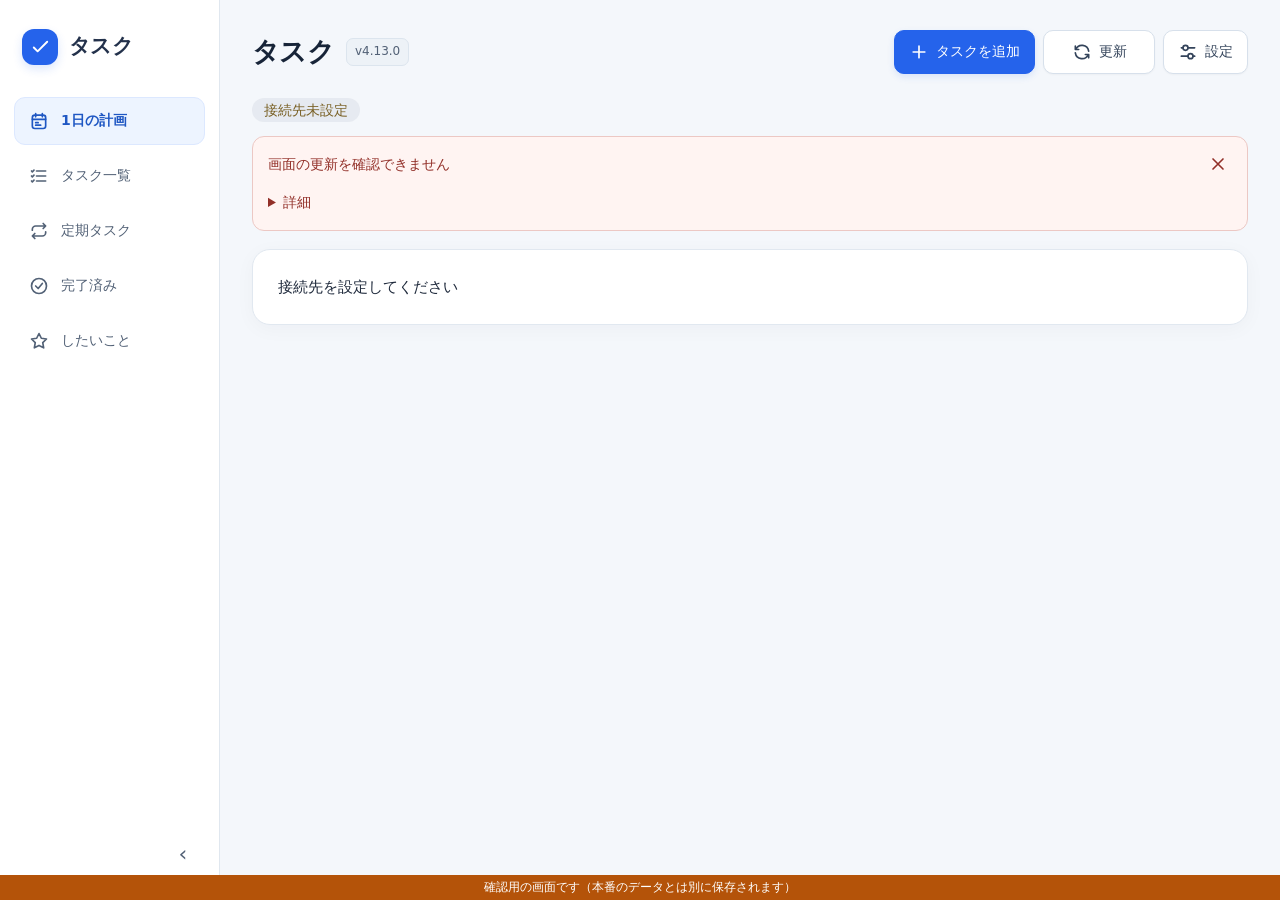
==== preview/index.html @ 8c6f2e04 "my-apps 451c63e から配信（preview）" ====
<!-- Output: html -->
<!-- File: index.html -->
<!DOCTYPE html>
<html lang="ja" data-bs-theme="light">
<head>
  <meta charset="utf-8">
  <meta name="viewport" content="width=device-width, initial-scale=1, viewport-fit=cover">
  <meta
    http-equiv="Content-Security-Policy"
    content="style-src 'self' 'unsafe-inline'; font-src 'none';">
  <meta name="theme-color" content="#1a73e8">
  <meta name="apple-mobile-web-app-capable" content="yes">
  <meta name="apple-mobile-web-app-title" content="タスク">
  <title>タスク</title>
  <link rel="icon" type="image/png" sizes="32x32" href="./icon-check-32.png">
  <link rel="manifest" href="./manifest.webmanifest">
  <link rel="apple-touch-icon" sizes="180x180" href="./icon-check-180.png">
  <link id="tabler-style" rel="stylesheet" href="./tabler.css?v=1.0.0">
  <link rel="stylesheet" href="./task-ui.css?v=4.13.0">
  <link rel="stylesheet" href="./shared_side-panel.css?v=4.13.0">
</head>
<body class="task-app">
  <svg
    class="icon-sprite"
    xmlns="http://www.w3.org/2000/svg"
    aria-hidden="true"
    focusable="false">
    <symbol id="icon-check" viewBox="0 0 24 24">
      <path d="M5 12l4 4L19 6"></path>
    </symbol>
    <symbol id="icon-plus" viewBox="0 0 24 24">
      <path d="M12 5v14M5 12h14"></path>
    </symbol>
    <symbol id="icon-close" viewBox="0 0 24 24">
      <path d="M6 6l12 12M6 18L18 6"></path>
    </symbol>
    <symbol id="icon-chevron-down" viewBox="0 0 24 24">
      <path d="M6 9l6 6 6-6"></path>
    </symbol>
    <symbol id="icon-chevron-right" viewBox="0 0 24 24">
      <path d="M9 6l6 6-6 6"></path>
    </symbol>
    <symbol id="icon-grip" viewBox="0 0 24 24">
      <path d="M6 7h12M6 12h12M6 17h12"></path>
    </symbol>
    <symbol id="icon-plan" viewBox="0 0 24 24">
      <rect x="4" y="5" width="16" height="16" rx="3"></rect>
      <path d="M8 3v4M16 3v4M4 10h16M8 14h3M8 17h6"></path>
    </symbol>
    <symbol id="icon-list" viewBox="0 0 24 24">
      <path d="M9 6h11M9 12h11M9 18h11"></path>
      <path d="M3 6l1 1 2-2M3 12l1 1 2-2M3 18l1 1 2-2"></path>
    </symbol>
    <symbol id="icon-repeat" viewBox="0 0 24 24">
      <path d="M17 3l3 3-3 3M20 6H8a4 4 0 0 0-4 4v1"></path>
      <path d="M7 21l-3-3 3-3M4 18h12a4 4 0 0 0 4-4v-1"></path>
    </symbol>
    <symbol id="icon-done" viewBox="0 0 24 24">
      <circle cx="12" cy="12" r="9"></circle>
      <path d="M8 12l3 3 5-6"></path>
    </symbol>
    <symbol id="icon-wish" viewBox="0 0 24 24">
      <path d="M12 3l2.8 5.7 6.2.9-4.5 4.4 1.1 6.2L12 17.3l-5.6 2.9 1.1-6.2L3 9.6l6.2-.9L12 3z"></path>
    </symbol>
    <symbol id="icon-settings" viewBox="0 0 24 24">
      <path d="M4 7h2M12 7h8M4 17h8M18 17h2"></path>
      <circle cx="9" cy="7" r="3"></circle>
      <circle cx="15" cy="17" r="3"></circle>
    </symbol>
    <symbol id="icon-refresh" viewBox="0 0 24 24">
      <path d="M20 11a8.1 8.1 0 0 0-15.5-2M4 5v4h4"></path>
      <path d="M4 13a8.1 8.1 0 0 0 15.5 2M20 19v-4h-4"></path>
    </symbol>
    <symbol id="icon-edit" viewBox="0 0 24 24">
      <path d="M16 5l3 3"></path>
      <path d="M4 20h4L20 8a2.83 2.83 0 0 0-4-4L4 16v4"></path>
    </symbol>
    <symbol id="icon-inbox" viewBox="0 0 24 24">
      <path d="M5 4h14l2 10v6H3v-6L5 4z"></path>
      <path d="M3 14h5l2 3h4l2-3h5"></path>
    </symbol>
  </svg>

  <div class="app">
    <nav class="app-nav" aria-label="画面の切り替え">
      <div class="nav-brand" aria-hidden="true">
        <span class="brand-mark">
          <svg class="ui-icon" viewBox="0 0 24 24" focusable="false">
            <use href="#icon-check"></use>
          </svg>
        </span>
        <span>タスク</span>
      </div>

      <div class="nav-items">
        <button type="button" data-page="plan" class="nav-link active" aria-current="page">
          <svg class="ui-icon" viewBox="0 0 24 24" aria-hidden="true" focusable="false">
            <use href="#icon-plan"></use>
          </svg>
          <span>1日の計画</span>
        </button>
        <button type="button" data-page="tasks" class="nav-link">
          <svg class="ui-icon" viewBox="0 0 24 24" aria-hidden="true" focusable="false">
            <use href="#icon-list"></use>
          </svg>
          <span>タスク一覧</span>
        </button>
        <button type="button" data-page="periodic" class="nav-link">
          <svg class="ui-icon" viewBox="0 0 24 24" aria-hidden="true" focusable="false">
            <use href="#icon-repeat"></use>
          </svg>
          <span>定期タスク</span>
        </button>
        <button type="button" data-page="history" class="nav-link">
          <svg class="ui-icon" viewBox="0 0 24 24" aria-hidden="true" focusable="false">
            <use href="#icon-done"></use>
          </svg>
          <span>完了済み</span>
        </button>
        <button type="button" data-page="wishes" class="nav-link">
          <svg class="ui-icon" viewBox="0 0 24 24" aria-hidden="true" focusable="false">
            <use href="#icon-wish"></use>
          </svg>
          <span>したいこと</span>
        </button>
      </div>
    </nav>

    <main id="main">
      <header class="app-header">
        <div class="app-heading">
          <h1>タスク</h1>
          <span class="badge version">v4.13.0</span>
        </div>

        <div class="header-actions">
          <button id="add" class="btn btn-primary primary" type="button" disabled>
            <svg class="ui-icon" viewBox="0 0 24 24" aria-hidden="true" focusable="false">
              <use href="#icon-plus"></use>
            </svg>
            <span id="add-label">タスクを追加</span>
          </button>

          <button id="reload" class="btn" type="button" disabled>
            <svg id="reload-icon" class="ui-icon" viewBox="0 0 24 24" aria-hidden="true" focusable="false">
              <use href="#icon-refresh"></use>
            </svg>
            <span id="reload-spinner" class="button-spinner" aria-hidden="true" hidden></span>
            <span id="reload-label">更新</span>
          </button>

          <button id="settings" class="btn" type="button">
            <svg class="ui-icon" viewBox="0 0 24 24" aria-hidden="true" focusable="false">
              <use href="#icon-settings"></use>
            </svg>
            <span>設定</span>
          </button>
        </div>
      </header>

      <div id="status" class="status" aria-live="polite">準備中</div>

      <div id="message" class="notice" hidden aria-live="polite">
        <div class="notice-row">
          <span id="message-text"></span>
          <button id="message-close" class="notice-close" type="button" aria-label="お知らせを閉じる">
            <svg class="ui-icon" viewBox="0 0 24 24" aria-hidden="true" focusable="false">
              <use href="#icon-close"></use>
            </svg>
          </button>
        </div>
        <details id="message-details" hidden>
          <summary>詳細</summary>
          <div id="message-detail-body" class="detail-text"></div>
        </details>
      </div>

      <details id="outbox" hidden>
        <summary id="outbox-summary">送信待ち</summary>
        <div id="outbox-items"></div>
      </details>

      <section id="content" class="panel"></section>
    </main>
  </div>

  <div id="plan-return-zone" class="plan-return-zone" hidden>
    <svg class="ui-icon" viewBox="0 0 24 24" aria-hidden="true" focusable="false">
      <use href="#icon-inbox"></use>
    </svg>
    <span>実行日なしへ戻す</span>
  </div>

  <div id="drag-announcement" class="sr-only" aria-live="polite"></div>

  <dialog id="backlog-dialog" class="backlog-dialog" aria-labelledby="backlog-dialog-title">
    <div class="sheet-heading">
      <h2 id="backlog-dialog-title">実行日なし</h2>
      <button id="backlog-close" class="filter-close" type="button" aria-label="候補一覧を閉じる">
        <svg class="ui-icon" viewBox="0 0 24 24" aria-hidden="true" focusable="false">
          <use href="#icon-close"></use>
        </svg>
      </button>
    </div>
    <p id="backlog-target-date" class="sub"></p>
    <div id="backlog-dialog-list" class="backlog-dialog-list"></div>
  </dialog>

  <dialog id="task-filter-dialog" class="filter-dialog" aria-labelledby="task-filter-title">
    <div class="filter-dialog-heading">
      <h2 id="task-filter-title">絞り込み</h2>
      <button id="task-filter-close" class="filter-close" type="button" aria-label="絞り込みを閉じる">
        <svg class="ui-icon" viewBox="0 0 24 24" aria-hidden="true" focusable="false">
          <use href="#icon-close"></use>
        </svg>
      </button>
    </div>
    <div id="task-filter-options" class="filter-options" role="menu" aria-label="表示するタスク"></div>
  </dialog>

  <dialog id="editor" aria-labelledby="editor-title">
    <div class="dialog-heading">
      <span class="dialog-icon" aria-hidden="true">
        <svg class="ui-icon" viewBox="0 0 24 24" focusable="false">
          <use href="#icon-edit"></use>
        </svg>
      </span>
      <h2 id="editor-title"></h2>
    </div>
    <form id="editor-form">
      <div id="editor-fields"></div>
      <div id="editor-note" class="form-error" hidden aria-live="polite"></div>
      <div class="dialog-actions">
        <button id="editor-cancel" class="btn" type="button">キャンセル</button>
        <button id="editor-submit" class="btn btn-primary primary" type="submit">保存</button>
      </div>
    </form>
  </dialog>

  <dialog id="settings-dialog" aria-labelledby="settings-title">
    <div class="dialog-heading">
      <span class="dialog-icon" aria-hidden="true">
        <svg class="ui-icon" viewBox="0 0 24 24" focusable="false">
          <use href="#icon-settings"></use>
        </svg>
      </span>
      <h2 id="settings-title">設定</h2>
    </div>

    <label class="field">
      <span class="form-label">接続先</span>
      <input id="url" class="form-control" type="text" autocapitalize="off" autocorrect="off" spellcheck="false">
    </label>
    <label class="field">
      <span class="form-label">合い言葉</span>
      <input id="token" class="form-control" type="password" autocomplete="off" autocapitalize="off">
    </label>

    <div class="toolbar">
      <button id="check" class="btn" type="button">動作確認</button>
      <button id="copy" class="btn" type="button">診断情報をコピー</button>
    </div>

    <details class="settings-section">
      <summary>詳しい状態</summary>
      <dl id="settings-state" class="settings-state"></dl>
    </details>

    <details class="settings-section">
      <summary>通信の点検記録</summary>
      <div id="receipt-log" class="diagnostic-text"></div>
    </details>

    <details class="settings-section">
      <summary>使い方</summary>
      <ul>
        <li>＊は必須項目です。期限・実行日は空欄でも追加できます。</li>
        <li>「実行日なし」は実行日が空欄の未完了タスクです。期限の有無は問いません。</li>
        <li>PCでは、右の候補から中央の時間枠へ移動できます。</li>
        <li>右欄は見出し横のボタンで折り畳めます。閉じたときはアイコンと件数のボタンで戻せます。開閉状態と候補の表示位置は端末ごとに記憶します。</li>
        <li>移動つまみ、または件名部分の0.6秒長押しで移動を始めます。離すと端末に保存します。</li>
        <li>中央の「時間未定」は、表示中の日に実行するタスクのうち、時間帯が未定のものです。</li>
        <li>中央から「実行日なし」へ戻すと、実行日だけが空欄になります。期限と時間帯は残ります。</li>
        <li>候補の「追加」は、表示中の日の計画へ既存のタスクを配置します。タスクは複製しません。</li>
        <li>iPhoneでは「実行日なし」から候補を開き、「追加」を押します。設定済みの時間帯は保持します。</li>
        <li>右欄を閉じているときや狭い画面では、移動中に下部へ出る「実行日なしへ戻す」に置くことでも戻せます。</li>
        <li>置けない場所で離すと変更しません。移動中は日付や右欄の開閉を変更しません。</li>
        <li>新規追加の登録確認前のタスクは、まだ移動・編集・完了にできません。</li>
        <li>「昨日以前」は、実行日が昨日以前の未完了タスクです。期限切れとは別です。「今週」は今日から日曜日までです。</li>
        <li>通常の変更競合は、操作時刻と順序に基づき自動処理します。時刻の補正は概算です。</li>
        <li>旧記録の順序を復元できない場合は保存先の現在値を基準に処理し、結果を確認してから送信待ちを解消します。</li>
        <li>完了済みへの編集は完了状態を維持します。並べ替えで完了済みを復活させません。</li>
        <li>「直前の完了を戻す」は、操作時点で確認した対象を戻します。</li>
        <li>自動追加のスイッチは保存先で確認できた状態を表示し、変更中は切り替え先を併記します。</li>
        <li>定期タスクの頻度は毎日・毎週月曜日・毎月15日・3日ごとなどです。「不定期」は自動追加の対象外です。</li>
        <li>予定分の期限は本来の追加予定日が基準です。既存タスクの期限を設定変更で書き換えません。</li>
        <li>期限の0日後は基準日当日です。土日も数え、その月にない指定日は月末にします。</li>
        <li>「したいこと」の編集は件名だけを変更します。達成状態は別に扱います。</li>
        <li>通常画面が開いていれば、小窓終了後の送信確認を引き継ぎます。小窓は追加後も閉じません。</li>
        <li>一覧の自動更新より送信待ちを優先します。保存先の処理確認後に一覧確認だけ失敗した場合は、更新要求ではなく一覧を確認します。</li>
        <li>認証・入力・端末保存・対象の消失など、本当に確認が必要な異常は表示します。</li>
        <li>点検記録には合い言葉・件名・タスクID・接続先の実際の値を残しません。</li>
        <li>iPhoneショートカットの未送信は「ファイル」アプリで管理し、この画面の送信待ちとは別です。</li>
      </ul>
    </details>

    <div class="dialog-actions">
      <button id="settings-close" class="btn" type="button">閉じる</button>
      <button id="settings-save" class="btn btn-primary primary" type="button">保存</button>
    </div>
  </dialog>

  <script src="./task-core.js?v=4.12.1"></script>
  <script src="./wish-client.js?v=4.10"></script>
  <script src="./shared_side-panel.js?v=4.13.0"></script>
  <script>
    (function () {
      'use strict';

      const VERSION = 'v4.13.0';
      const REQUIRED_CORE_BUILD = 'v4.12.1';
      const UI_KIT_VERSION = '1.0.0';
      const EDIT_PROTOCOL = 'task-edit-fields-v1';
      const PLAN_PROTOCOL = 'task-plan-move-v1';
      const POOL_PREF_KEY = (window.TaskCore ? TaskCore.SCOPE : '') + 'task-plan-backlog-ui-v1';

      const FILTER_GROUPS = [
        {
          label: '全体',
          items: [
            ['all', 'すべて'],
            ['noboth', '期限・実行日なし']
          ]
        },
        {
          label: '期限',
          items: [
            ['hasdue', '期限あり（近い順）'],
            ['overdue', '期限切れ'],
            ['nodue', '期限なし']
          ]
        },
        {
          label: '実行日',
          items: [
            ['today', '今日'],
            ['week', '今週'],
            ['date', '日付を指定'],
            ['runoverdue', '昨日以前'],
            ['nodate', '実行日なし']
          ]
        }
      ];

      function $(id) {
        return document.getElementById(id);
      }

      if (
        !window.TaskCore ||
        TaskCore.VERSION !== 'v4.8' ||
        TaskCore.BUILD !== REQUIRED_CORE_BUILD ||
        !window.WishClient ||
        WishClient.VERSION !== 'v4.10'
      ) {
        $('status').textContent =
          '対応する共通処理を読み込めません。' +
          'task-core.js（v4.12.1）とwish-client.js（v4.10）を確認してください。' +
          '端末の記録は消さないでください。';
        return;
      }

      const clone = TaskCore.clone;
      const compareTasks = TaskCore.compareTasks;
      const taskById = TaskCore.taskById;
      const dayVersion = TaskCore.dayVersion;
      const poolPreferences = readPoolPreferences();

      let state = TaskCore.emptyState();
      let client = null;
      let wishes = null;
      let page = 'plan';

      let selectedDate = japanDate();
      let taskView = 'list';
      let taskFilter = 'all';
      let filterDate = selectedDate;
      let filterFocusDate = false;
      let calendarMonth = selectedDate.slice(0, 7);
      let calendarDate = selectedDate;
      let calendarUndated = false;

      let refreshPromise = null;
      let manualReloading = false;
      let checking = false;
      let autoBusy = false;
      let nextAutoRead = 0;
      let lastDateSeen = japanDate();
      let resumePromise = null;

      let historyData = {
        items: [],
        total: 0,
        loaded: false
      };

      let historyPromise = null;
      let historyLoading = false;
      let historyError = '';
      let historyFailedMore = false;
      let historyAgain = false;
      let historyRefreshTimer = null;

      let wishLoading = false;
      let wishError = '';
      let wishReadPromise = null;
      let achievedOpen = false;

      let editorHandler = null;
      let editorPosition = null;
      let editorComposing = false;
      let editorImeUntil = 0;
      let editorSaving = false;
      let periodicAdding = false;

      let messageTimer = null;
      let messageKind = '';
      let cacheVersion = '未確認';

      let backlogCollapsed = poolPreferences.collapsed;
      let backlogScroll = poolPreferences.scrollTop;
      let poolSaveTimer = null;
      let backlogDialogScroll = 0;
      let backlogDialogDate = selectedDate;
      let backlogAdding = false;
      let highlightId = '';
      let highlightTimer = null;

      const shownAttention = new Set();

      let drag = null;
      let candidate = null;
      let holdTimer = null;
      let pointerId = null;
      let startX = 0;
      let startY = 0;
      let pointerX = 0;
      let pointerY = 0;
      let autoTimer = null;
      let autoDirection = 0;
      let suppressClickUntil = 0;
      let renderDeferred = false;
      let scrollFrame = null;

      function readPoolPreferences() {
        try {
          const value = JSON.parse(localStorage.getItem(POOL_PREF_KEY) || 'null');

          return {
            collapsed: !!(value && value.collapsed === true),
            scrollTop: value && Number.isFinite(value.scrollTop)
              ? Math.max(0, value.scrollTop)
              : 0
          };
        } catch (error) {
          return {
            collapsed: false,
            scrollTop: 0
          };
        }
      }

      function savePoolPreferences(immediate) {
        if (poolSaveTimer) {
          clearTimeout(poolSaveTimer);
          poolSaveTimer = null;
        }

        function save() {
          poolSaveTimer = null;

          try {
            localStorage.setItem(POOL_PREF_KEY, JSON.stringify({
              collapsed: backlogCollapsed,
              scrollTop: Math.max(0, Math.round(backlogScroll))
            }));
          } catch (error) {
            // 表示設定を保存できなくても、タスクの操作は止めない。
          }
        }

        if (immediate) {
          save();
        } else {
          poolSaveTimer = setTimeout(save, 200);
        }
      }

      function rememberPoolScroll() {
        const list = $('backlog-list');

        if (
          !backlogCollapsed &&
          list &&
          !list.hidden &&
          list.getClientRects().length
        ) {
          backlogScroll = list.scrollTop;
        }
      }

      function restorePoolScroll() {
        const list = $('backlog-list');

        if (
          !backlogCollapsed &&
          list &&
          !list.hidden &&
          list.getClientRects().length
        ) {
          list.scrollTop = backlogScroll;
        }
      }

      function toggleBacklog() {
        if (
          drag ||
          holdTimer ||
          anyDialogOpen() ||
          Date.now() < suppressClickUntil
        ) {
          return;
        }

        rememberPoolScroll();
        backlogCollapsed = !backlogCollapsed;
        savePoolPreferences(true);
        render();

        const control = $('backlog-toggle');

        if (control) {
          control.focus({
            preventScroll: true
          });
        }
      }

      function make(tag, text, className) {
        const element = document.createElement(tag);

        if (text !== undefined && text !== null) {
          element.textContent = text;
        }

        if (className) {
          element.className = className;
        }

        return element;
      }

      function icon(name) {
        const namespace = 'http://www.w3.org/2000/svg';
        const svg = document.createElementNS(namespace, 'svg');
        const use = document.createElementNS(namespace, 'use');

        svg.setAttribute('class', 'ui-icon');
        svg.setAttribute('viewBox', '0 0 24 24');
        svg.setAttribute('aria-hidden', 'true');
        svg.setAttribute('focusable', 'false');
        use.setAttribute('href', '#icon-' + name);
        svg.appendChild(use);

        return svg;
      }

      function button(text, handler, className) {
        const control = make(
          'button',
          text,
          'btn' + (className ? ' ' + className : '')
        );

        control.type = 'button';
        control.addEventListener('click', handler);
        return control;
      }

      function notify(text, error, detail, kind) {
        if (
          text &&
          !error &&
          messageKind === 'read' &&
          !$('message').hidden &&
          client &&
          client.lastReadError
        ) {
          return;
        }

        if (messageTimer) {
          clearTimeout(messageTimer);
          messageTimer = null;
        }

        messageKind = kind || '';
        $('message-text').textContent = text || '';
        $('message').className = 'notice' + (error ? ' error' : '');
        $('message').hidden = !text;
        $('message-detail-body').textContent = detail || '';
        $('message-details').hidden = !detail;
        $('message-details').open = false;

        if (text && !error) {
          messageTimer = setTimeout(function () {
            $('message').hidden = true;
            messageKind = '';
          }, 3500);
        }
      }

      function japanDate() {
        return new Date(Date.now() + 9 * 3600000).toISOString().slice(0, 10);
      }

      function dateShift(value, days) {
        const date = new Date(value + 'T12:00:00Z');
        date.setUTCDate(date.getUTCDate() + days);
        return date.toISOString().slice(0, 10);
      }

      function monthShift(value, months) {
        const date = new Date(value + '-01T12:00:00Z');
        date.setUTCMonth(date.getUTCMonth() + months);
        return date.toISOString().slice(0, 7);
      }

      function dateLabel(value) {
        return Number(value.slice(0, 4)) + '年' +
          Number(value.slice(5, 7)) + '月' +
          Number(value.slice(8, 10)) + '日';
      }

      function shortDate(value) {
        if (!/^\d{4}-\d{2}-\d{2}$/.test(value)) {
          return value;
        }

        const year = value.slice(0, 4);
        const date = Number(value.slice(5, 7)) + '/' +
          Number(value.slice(8, 10));

        return year === japanDate().slice(0, 4)
          ? date
          : Number(year) + '/' + date;
      }

      function timeLabel(value) {
        const time = Date.parse(value || '');

        return Number.isFinite(time)
          ? new Date(time + 9 * 3600000)
            .toISOString()
            .slice(0, 19)
            .replace('T', ' ')
          : '未取得';
      }

      function hourLabel(hour) {
        return hour == null ? '時間未定' : hour + '時';
      }

      function dueRuleLabel(value) {
        const rule = value || {
          type: 'none'
        };

        switch (rule.type) {
          case 'offset':
            return rule.days === 0
              ? '基準日当日'
              : '基準日から' + rule.days + '日後';
          case 'weekly':
            return '毎週' + '日月火水木金土'.charAt(rule.weekday) + '曜日';
          case 'monthly':
            return '毎月' + rule.day + '日';
          case 'monthEnd':
            return '毎月末';
          default:
            return '期限なし';
        }
      }

      function features() {
        return state.snapshot && state.snapshot.features || {};
      }

      function periodicSupported() {
        return features().periodicDue === true;
      }

      function editingSupported() {
        return client.latestSupported() &&
          features().taskEditFields === true &&
          features().taskEditProtocol === EDIT_PROTOCOL;
      }

      function planningSupported() {
        return client.latestSupported() &&
          features().planMove === true &&
          features().planMoveProtocol === PLAN_PROTOCOL;
      }

      function onlineRequired() {
        if (!navigator.onLine) {
          notify('通信が必要です', true);
          return false;
        }

        return true;
      }

      function anyDialogOpen() {
        return $('editor').open ||
          $('settings-dialog').open ||
          $('task-filter-dialog').open ||
          $('backlog-dialog').open;
      }

      function failed(text, error) {
        notify(text, true, String(error.message || error));
      }

      function wishJobs() {
        return wishes ? wishes.state.jobs : [];
      }

      function allPendingCount() {
        return state.jobs.length + wishJobs().length;
      }

      function retryingRead(action) {
        return client.readStatus.phase === 'retrying' &&
          (!action || client.readStatus.action === action);
      }

      function updateReadLabels() {
        const historyLabel = $('history-loading-label');

        if (historyLabel) {
          historyLabel.textContent = retryingRead('history')
            ? '一覧を取り直しています…'
            : '更新中…';
        }

        const periodicButton = $('periodic-today');

        if (periodicButton && periodicAdding) {
          periodicButton.textContent = retryingRead('preview')
            ? '再確認中'
            : '追加内容を確認中';
        }

        if (checking) {
          $('check').textContent = retryingRead('check')
            ? '再確認中'
            : '動作確認中';
        }
      }

      client = TaskCore.create({
        onChange: function (meta) {
          state = client.state;

          if (
            meta.kind === 'status' ||
            meta.kind === 'read-state' ||
            meta.kind === 'diagnostic'
          ) {
            renderStatus();
            updateReadLabels();

            if (
              meta.kind === 'read-state' &&
              client.readStatus.phase === 'success' &&
              messageKind === 'read'
            ) {
              notify('');
            }
          } else {
            render();
          }

          if (
            meta.kind === 'committed' &&
            ['done', 'undo', 'edit'].indexOf(meta.action) >= 0
          ) {
            scheduleHistoryRefresh();
          }
        },
        onIssue: function (text, detail) {
          notify(text, true, detail);
        },
        onSaved: function (job, result) {
          if (client.lastReadError) {
            return;
          }

          const outcome = result.result && result.result.latestOutcome;

          if (outcome === 'superseded') {
            notify('より新しい操作を反映しました');
          } else if (outcome === 'baseline') {
            notify('旧記録を保存先の内容に合わせました');
          } else if (outcome === 'completed') {
            notify('完了済みのため配置は変更しませんでした');
          } else if (outcome === 'expired') {
            notify('日付が変わった追加要求は実行していません');
          } else if (outcome === 'merged') {
            notify('他の新しい変更と合わせて反映しました');
          } else if (
            result.result &&
            result.result.editLocation === 'completed'
          ) {
            notify('完了済みの内容を更新しました');
          } else if (job.payload.action === 'planMove') {
            notify(
              job.payload.date
                ? shortDate(job.payload.date) + 'の計画に反映しました'
                : '実行日なしへ戻しました'
            );
          } else {
            notify('保存しました');
          }
        }
      });

      wishes = WishClient.create({
        transport: client,
        onChange: function () {
          if (page === 'wishes') {
            render();
          } else {
            renderOutbox();
            renderStatus();
          }
        },
        onIssue: function (text, detail) {
          notify(text, true, detail);
        }
      });

      function renderStatus() {
        const parts = [];

        if (!client.ready) {
          parts.push('準備中');
        } else if (client.legacyCount) {
          parts.push('旧画面の未送信があります');
        } else {
          if (!navigator.onLine) {
            parts.push('通信なし');
          }

          if (!client.configured()) {
            parts.push('接続先未設定');
          }

          if (retryingRead('load')) {
            parts.push('一覧を取り直しています');
          }

          if (
            page !== 'wishes' &&
            state.snapshot &&
            (
              client.lastReadError ||
              !navigator.onLine ||
              !client.received
            )
          ) {
            parts.push('前回の一覧を表示');
          }

          if (state.jobs.some(function (job) {
            return job.state === 'sending' && job.shortRetry;
          })) {
            parts.push('保存結果を再確認中・端末に保存済み');
          }
        }

        $('status').textContent = parts.join('／');
        $('status').hidden = !parts.length;

        $('add-label').textContent = page === 'wishes'
          ? 'したいことを追加'
          : 'タスクを追加';

        $('add').disabled =
          !client.ready ||
          !!client.legacyCount ||
          (page === 'wishes' && (!wishes || !wishes.ready)) ||
          !!drag;

        const loading = page === 'history'
          ? historyLoading
          : page === 'wishes'
            ? wishLoading
            : !!refreshPromise;

        const busy = manualReloading || loading;

        $('reload').disabled =
          !client.ready ||
          !!client.legacyCount ||
          busy ||
          !!drag;

        $('reload').setAttribute('aria-busy', String(!!busy));

        document.querySelectorAll('[data-act="done"]').forEach(function (control) {
          control.disabled = control.dataset.locked === '1' || !!busy;
        });
        $('reload-label').textContent = busy ? '更新中' : '更新';
        $('reload-icon').hidden = !!busy;
        $('reload-spinner').hidden = !busy;
        $('settings').disabled = !!drag;

        if ($('settings-dialog').open) {
          renderSettingsState();
        }
      }

      function jobStateLabel(job) {
        if (job.state === 'conflict') {
          return '自動反映の準備待ち';
        }

        if (
          job.state === 'blocked' ||
          ['settings', 'authentication'].indexOf(job.errorStatus) >= 0
        ) {
          return '確認が必要';
        }

        if (job.state === 'sending') {
          return job.shortRetry
            ? '再確認中'
            : job.serverReceipt
              ? '処理後の一覧を確認中'
              : '保存結果を確認中';
        }

        return job.state === 'unknown' ? '再確認待ち' : '送信待ち';
      }

      async function retrySending(source) {
        if (!onlineRequired()) {
          return;
        }

        try {
          await client.read({
            action: 'load'
          }, {
            forceFull: true
          });

          if (source === 'wishes') {
            await wishes.reloadLocal();
            await wishes.pump(true);
          } else {
            await client.pump(true);
          }
        } catch (error) {
          failed('送信を再開できませんでした', error);
        }
      }

      function renderOutbox() {
        const container = $('outbox-items');

        const openDetails = new Set(
          Array.from(container.querySelectorAll('details[data-job]'))
            .filter(function (element) {
              return element.open;
            })
            .map(function (element) {
              return element.dataset.job;
            })
        );

        container.replaceChildren();

        const entries = state.jobs.map(function (job) {
          return {
            source: 'tasks',
            job: job
          };
        }).concat(wishJobs().map(function (job) {
          return {
            source: 'wishes',
            job: job
          };
        }));

        const attention = entries.filter(function (entry) {
          return entry.job.state === 'blocked' ||
            entry.job.state === 'unknown' ||
            ['settings', 'authentication'].indexOf(entry.job.errorStatus) >= 0;
        });

        const active = new Set(entries.map(function (entry) {
          return entry.source + ':' + entry.job.id;
        }));

        Array.from(shownAttention).forEach(function (key) {
          if (!active.has(key.split('|')[0])) {
            shownAttention.delete(key);
          }
        });

        let newAttention = false;

        attention.forEach(function (entry) {
          const key = entry.source + ':' + entry.job.id +
            '|' + entry.job.state +
            '|' + (entry.job.errorStatus || '');

          if (!shownAttention.has(key)) {
            shownAttention.add(key);
            newAttention = true;
          }
        });

        $('outbox').hidden = !entries.length;
        $('outbox').classList.toggle('has-attention', attention.length > 0);
        $('outbox-summary').textContent =
          '送信待ち ' + entries.length + '件' +
          (attention.length ? '・確認が必要 ' + attention.length + '件' : '');

        entries.forEach(function (entry) {
          const job = entry.job;
          const row = make('div', null, 'job');
          const heading = make('div', null, 'job-heading');
          const needsCheck = attention.indexOf(entry) >= 0;

          heading.append(
            make('div', job.label || '未送信の操作', 'job-title'),
            make(
              'span',
              jobStateLabel(job),
              'badge job-state' + (needsCheck ? ' needs-check' : '')
            )
          );

          row.appendChild(heading);

          if (
            ['settings', 'authentication'].indexOf(job.errorStatus) >= 0
          ) {
            row.appendChild(button('設定を確認', openSettings));
          } else if (
            job.state !== 'blocked' &&
            job.state !== 'sending'
          ) {
            const send = button('今すぐ送信', function () {
              retrySending(entry.source);
            });

            send.disabled = !navigator.onLine;
            row.appendChild(send);
          }

          if (job.note && job.state !== 'conflict') {
            const details = make('details');
            const key = entry.source + ':' + job.id;
            details.dataset.job = key;
            details.open = openDetails.has(key);

            details.append(
              make('summary', '詳細'),
              make('div', job.note, 'detail-text')
            );

            row.appendChild(details);
          }

          container.appendChild(row);
        });

        if (newAttention) {
          $('outbox').open = true;
        }
      }

      function capturePosition() {
        const timeline = $('timeline');

        if (
          page !== 'plan' ||
          !timeline ||
          timeline.dataset.date !== selectedDate
        ) {
          return null;
        }

        const anchor = Array.from(timeline.querySelectorAll('.slot'))
          .find(function (slot) {
            return slot.getBoundingClientRect().bottom > 12;
          });

        return {
          date: selectedDate,
          x: window.scrollX,
          y: window.scrollY,
          hour: anchor ? anchor.dataset.hour : null,
          top: anchor ? anchor.getBoundingClientRect().top : null
        };
      }

      function restorePosition(position) {
        if (
          !position ||
          page !== 'plan' ||
          selectedDate !== position.date
        ) {
          return;
        }

        if (position.hour !== null && Number.isFinite(position.top)) {
          const anchor = Array.from(
            document.querySelectorAll('#timeline .slot')
          ).find(function (slot) {
            return slot.dataset.hour === position.hour;
          });

          if (anchor) {
            window.scrollTo(
              position.x,
              window.scrollY +
                anchor.getBoundingClientRect().top -
                position.top
            );
            return;
          }
        }

        window.scrollTo(position.x, position.y);
      }

      function render() {
        const position = capturePosition();
        const oldAchieved = $('wish-achieved');

        if (oldAchieved) {
          achievedOpen = oldAchieved.open;
        }

        rememberPoolScroll();
        renderStatus();
        renderOutbox();

        if (
          drag ||
          holdTimer ||
          $('task-filter-dialog').open ||
          $('backlog-dialog').open
        ) {
          renderDeferred = true;
          return;
        }

        renderDeferred = false;
        $('main').classList.toggle('plan-wide', page === 'plan');

        document.querySelectorAll('nav [data-page]').forEach(function (element) {
          const active = element.dataset.page === page;
          element.classList.toggle('active', active);

          if (active) {
            element.setAttribute('aria-current', 'page');
          } else {
            element.removeAttribute('aria-current');
          }
        });

        const content = $('content');
        content.replaceChildren();

        if (page === 'history') {
          renderHistory(content);
          return;
        }

        if (page === 'wishes') {
          renderWishes(content);
          return;
        }

        const pendingAdds = state.jobs.some(function (job) {
          return job.payload.action === 'add';
        });

        if (
          !state.snapshot &&
          (!pendingAdds || page === 'periodic')
        ) {
          content.appendChild(make(
            'p',
            client.configured()
              ? refreshPromise ? '更新中…' : '一覧未取得'
              : '接続先を設定してください'
          ));
          return;
        }

        if (!state.snapshot) {
          content.appendChild(make('p', 'この端末の送信待ち', 'sub'));
        }

        if (page === 'plan') {
          renderPlan(content);
        } else if (page === 'tasks') {
          renderTasks(content);
        } else {
          renderPeriodic(content);
        }

        restorePosition(position);
        updatePoolHeight();
        restorePoolScroll();
      }

      function completeButton(task) {
        const control = button('', function () {
          if (
            task.localOnly ||
            task.blocked ||
            drag ||
            Date.now() < suppressClickUntil ||
            !confirm('「' + task.title + '」を完了にしますか。')
          ) {
            return;
          }

          const original = taskById(state.snapshot, task.taskId);

          if (!original) {
            notify('一覧が更新されています。更新してから操作してください');
            return;
          }

          client.enqueue({
            action: 'done',
            taskId: task.taskId,
            expectedTask: original.version
          }, '完了：' + task.title).catch(function (error) {
            failed('保存できませんでした', error);
          });
        }, 'hit');

        control.dataset.act = 'done';

        // 押せない理由（更新中以外）を覚えておき、更新が終わったら元に戻す
        control.dataset.locked = (
          !client.ready ||
          !!client.legacyCount ||
          !!task.localOnly ||
          !!task.blocked
        ) ? '1' : '0';

        control.disabled = control.dataset.locked === '1' || !!refreshPromise;

        control.setAttribute('aria-label', task.title + 'を完了');
        control.appendChild(make('span', null, 'circle'));
        return control;
      }

      function editButton(task, className) {
        const control = button('編集', function () {
          if (
            task.localOnly ||
            task.blocked ||
            drag ||
            Date.now() < suppressClickUntil
          ) {
            return;
          }

          if ($('backlog-dialog').open) {
            $('backlog-dialog').close();

            setTimeout(function () {
              openTaskEditor(task.taskId);
            }, 0);
          } else {
            openTaskEditor(task.taskId);
          }
        }, className || '');

        control.dataset.act = 'edit';
        control.disabled =
          !client.ready ||
          !!client.legacyCount ||
          !navigator.onLine ||
          !!task.localOnly ||
          !!task.blocked;

        control.setAttribute('aria-label', task.title + 'を編集');
        return control;
      }

      function makeGrip(task) {
        const grip = make('button', null, 'grip');
        grip.type = 'button';
        grip.dataset.act = 'grip';
        grip.disabled = !!task.localOnly ||
          !!task.blocked ||
          !planningSupported();

        grip.setAttribute('aria-label', task.title + 'を移動');
        grip.appendChild(icon('grip'));
        return grip;
      }

      /* ---------- 日付表示 ---------- */

      function dateMark(kind, value, hour) {
        const valid = /^\d{4}-\d{2}-\d{2}$/.test(value);
        const overdue = valid && value < japanDate();
        const due = kind === 'due';

        const item = make(
          'div',
          null,
          'task-date-item date-' + kind +
            (overdue ? ' is-overdue' : '')
        );

        const term = make('dt', due ? '期限' : '実行', 'date-label');
        const detail = make('dd', null, 'date-value');
        const date = make('time', shortDate(value));

        if (valid) {
          date.dateTime = value;
          date.setAttribute('aria-label', dateLabel(value));
          date.title = dateLabel(value);
        }

        detail.appendChild(date);

        if (!due && hour != null) {
          detail.appendChild(make('span', hourLabel(hour), 'date-hour'));
        }

        if (overdue) {
          detail.appendChild(make(
            'span',
            due ? '期限切れ' : '実行日超過',
            'date-state'
          ));
        }

        item.append(term, detail);
        return item;
      }

      function appendTaskDates(target, task, planOnly) {
        const dates = make('dl', null, 'task-dates');

        if (task.due) {
          dates.appendChild(dateMark('due', task.due, null));
        }

        if (!planOnly && task.date) {
          dates.appendChild(dateMark('run', task.date, task.hour));
        }

        if (dates.children.length) {
          target.appendChild(dates);
        }

        if (!planOnly && !task.date && task.hour != null) {
          target.appendChild(make(
            'div',
            '時間帯：' + hourLabel(task.hour),
            'task-time-only'
          ));
        }
      }

      /* ---------- 計画と候補 ---------- */

      function undatedTasks() {
        return client.effectiveTasks().filter(function (task) {
          return !task.date;
        }).sort(function (a, b) {
          if (a.due && !b.due) {
            return -1;
          }

          if (!a.due && b.due) {
            return 1;
          }

          return (a.due || '').localeCompare(b.due || '') ||
            a.row - b.row;
        });
      }

      function makePlanRow(task, placeholder) {
        const row = make(
          'li',
          null,
          'task' +
            (task.localOnly ? ' pending-add' : '') +
            (task.taskId === highlightId ? ' fresh-placement' : '') +
            (placeholder ? ' drop-placeholder' : '')
        );

        row.dataset.id = task.taskId;
        row.dataset.local = task.localOnly ? 'true' : 'false';
        row.dataset.zone = 'plan';

        const text = make('div', null, 'ttl');
        text.appendChild(make('div', task.title));
        appendTaskDates(text, task, true);

        if (task.localOnly || task.pendingPlanning) {
          text.appendChild(make(
            'div',
            task.pendingText || '送信待ち',
            'pending-label'
          ));
        }

        row.append(
          completeButton(task),
          text,
          editButton(task, 'plan-edit'),
          makeGrip(task)
        );

        if (placeholder) {
          row.dataset.placeholder = 'true';
          row.setAttribute('aria-hidden', 'true');

          row.querySelectorAll('button').forEach(function (control) {
            control.disabled = true;
          });
        }

        return row;
      }

      function renderBacklog(container, dialogMode) {
        container.replaceChildren();
        const tasks = undatedTasks();

        if (!tasks.length) {
          container.appendChild(make(
            'p',
            '実行日なしのタスクはありません',
            'empty-backlog'
          ));
          return;
        }

        const cards = make('div', null, 'cards');

        tasks.forEach(function (task) {
          const card = make(
            'div',
            null,
            'card backlog-task' + (task.localOnly ? ' pending-add' : '')
          );

          card.dataset.id = task.taskId;
          card.dataset.local = task.localOnly ? 'true' : 'false';
          card.dataset.zone = 'pool';

          const head = make('div', null, 'backlog-card-head');
          const main = make('div', null, 'card-main backlog-main');

          main.appendChild(make('div', task.title, 'card-title'));
          appendTaskDates(main, task, false);

          if (task.localOnly || task.pendingPlanning) {
            main.appendChild(make(
              'div',
              task.pendingText || '送信待ち',
              'pending-label'
            ));
          }

          head.appendChild(main);

          if (!dialogMode) {
            head.appendChild(makeGrip(task));
          }

          const actions = make('div', null, 'backlog-actions');
          const destinationDate = dialogMode
            ? backlogDialogDate
            : selectedDate;

          const assign = button('追加', function () {
            addFromBacklog(task.taskId, destinationDate);
          }, 'backlog-assign');

          assign.dataset.act = 'assign';
          assign.setAttribute(
            'aria-label',
            task.title + 'を' + dateLabel(destinationDate) + 'の計画に追加'
          );

          assign.disabled =
            !planningSupported() ||
            task.localOnly ||
            task.blocked ||
            backlogAdding;

          actions.append(
            completeButton(task),
            editButton(task),
            assign
          );

          card.append(head, actions);
          cards.appendChild(card);
        });

        container.appendChild(cards);
      }

      function renderPlan(content) {
        const board = make(
          'div',
          null,
          'plan-board' + (backlogCollapsed ? ' is-backlog-collapsed' : '')
        );

        const main = make('section', null, 'plan-main');
        main.id = 'plan-main';

        const heading = make('div', null, 'plan-heading');
        heading.appendChild(make('h2', '1日の計画'));

        const poolCount = undatedTasks().length;
        const poolButton = button('', openBacklog, 'pool-open');

        poolButton.append(
          icon('inbox'),
          make('span', '実行日なし ' + poolCount + '件')
        );

        heading.appendChild(poolButton);
        main.appendChild(heading);

        const tools = make('div', null, 'toolbar plan-tools');
        const date = make('input', null, 'form-control plan-date');
        date.type = 'date';
        date.value = selectedDate;
        date.setAttribute('aria-label', '計画の日付');

        date.addEventListener('change', function () {
          if (!drag && date.value) {
            selectedDate = date.value;
            render();
          }
        });

        tools.append(
          button('前日', function () {
            if (!drag) {
              selectedDate = dateShift(selectedDate, -1);
              render();
            }
          }),
          date,
          button('今日', function () {
            if (!drag) {
              selectedDate = japanDate();
              render();
            }
          }),
          button('翌日', function () {
            if (!drag) {
              selectedDate = dateShift(selectedDate, 1);
              render();
            }
          })
        );

        main.appendChild(tools);

        if (state.snapshot && !planningSupported()) {
          main.appendChild(make(
            'p',
            '移動を使うには、保存先のv4.12.1への更新が必要です。',
            'form-error'
          ));
        }

        const tasks = client.effectiveTasks().filter(function (task) {
          return task.date === selectedDate;
        }).sort(compareTasks);

        main.appendChild(make('div', tasks.length + '件', 'sub'));

        const timeline = make('div', null, 'timeline');
        timeline.id = 'timeline';
        timeline.dataset.date = selectedDate;

        [null].concat(Array.from({
          length: 15
        }, function (_, index) {
          return index + 8;
        })).forEach(function (hour) {
          const section = make('section', null, 'slot');
          section.dataset.hour = hour === null ? '' : String(hour);
          section.appendChild(make('div', hourLabel(hour), 'slot-label'));

          const list = make('ul', null, 'slot-list');

          tasks.filter(function (task) {
            return task.hour === hour;
          }).forEach(function (task) {
            list.appendChild(makePlanRow(task, false));
          });

          section.appendChild(list);
          timeline.appendChild(section);
        });

        timeline.appendChild(make('div', '23:00', 'timeline-end'));

        const line = make('div', null, 'now-line');
        line.id = 'now-line';
        line.hidden = true;
        line.appendChild(make('span'));
        timeline.appendChild(line);
        main.appendChild(timeline);

        const pool = make(
          'aside',
          null,
          'plan-backlog' + (backlogCollapsed ? ' is-collapsed' : '')
        );

        pool.id = 'plan-backlog';

        const toggle = button(
          '',
          toggleBacklog,
          backlogCollapsed ? 'backlog-reopen' : 'backlog-toggle'
        );

        toggle.id = 'backlog-toggle';
        toggle.setAttribute('aria-controls', 'backlog-list');
        toggle.setAttribute('aria-expanded', String(!backlogCollapsed));

        const list = make('div', null, 'backlog-list');
        list.id = 'backlog-list';
        list.hidden = backlogCollapsed;

        if (backlogCollapsed) {
          toggle.setAttribute(
            'aria-label',
            '実行日なし ' + poolCount + '件を展開'
          );

          toggle.append(
            icon('inbox'),
            make('span', String(poolCount), 'backlog-count')
          );

          pool.append(toggle, list);
        } else {
          toggle.setAttribute('aria-label', '実行日なしを折りたたむ');
          toggle.appendChild(icon('chevron-right'));

          const poolHeading = make('div', null, 'backlog-heading');

          poolHeading.append(
            make('h3', '実行日なし'),
            make('span', String(poolCount), 'backlog-count'),
            toggle
          );

          renderBacklog(list, false);

          list.addEventListener('scroll', function () {
            if (
              document.contains(list) &&
              !backlogCollapsed &&
              !list.hidden &&
              list.getClientRects().length
            ) {
              backlogScroll = list.scrollTop;
              savePoolPreferences(false);
            }
          }, {
            passive: true
          });

          pool.append(poolHeading, list);
        }

        board.append(main, pool);
        content.appendChild(board);
        updatePoolHeight();
        restorePoolScroll();
        updateNow();
      }

      function updatePoolHeight() {
        const pool = $('plan-backlog');

        if (!pool || !pool.getClientRects().length) {
          return;
        }

        if (backlogCollapsed) {
          pool.style.removeProperty('max-height');
          return;
        }

        const top = pool.getBoundingClientRect().top;
        const height = Math.max(
          180,
          window.innerHeight - Math.max(12, top) - 12
        );

        const value = height + 'px';

        if (pool.style.maxHeight !== value) {
          pool.style.maxHeight = value;
        }
      }

      function openBacklog() {
        if (drag || anyDialogOpen()) {
          return;
        }

        backlogDialogDate = selectedDate;
        $('backlog-target-date').textContent = dateLabel(backlogDialogDate);

        renderBacklog($('backlog-dialog-list'), true);
        document.body.classList.add('sheet-open');
        $('backlog-dialog').showModal();
        $('backlog-dialog-list').scrollTop = backlogDialogScroll;
      }

      $('backlog-close').addEventListener('click', function () {
        $('backlog-dialog').close();
      });

      $('backlog-dialog').addEventListener('close', function () {
        backlogDialogScroll = $('backlog-dialog-list').scrollTop;
        document.body.classList.remove('sheet-open');
        render();
      });

      function planMovePayload(task, snapshot, date, hour, items) {
        const original = taskById(snapshot, task.taskId);

        if (!original) {
          throw new Error(
            '対象のタスクを確認できません。更新してから操作してください。'
          );
        }

        return {
          action: 'planMove',
          planProtocol: PLAN_PROTOCOL,
          taskId: task.taskId,
          expectedTask: original.version,
          expectedPlacement: {
            date: task.date || '',
            hour: task.hour
          },
          fromDate: task.date || '',
          date: date,
          hour: hour,
          expectedFromDay: task.date ? dayVersion(snapshot, task.date) : '',
          expectedDay: date ? dayVersion(snapshot, date) : '',
          items: items
        };
      }

      function highlightTask(id, scroll) {
        highlightId = id;

        if (highlightTimer) {
          clearTimeout(highlightTimer);
        }

        render();

        requestAnimationFrame(function () {
          const row = Array.from(
            document.querySelectorAll('#timeline .task[data-id]')
          ).find(function (element) {
            return element.dataset.id === id;
          });

          if (row && scroll) {
            row.scrollIntoView({
              block: 'nearest'
            });
          }

          updatePoolHeight();
        });

        highlightTimer = setTimeout(function () {
          highlightId = '';

          document.querySelectorAll('.fresh-placement')
            .forEach(function (row) {
              row.classList.remove('fresh-placement');
            });
        }, 1600);
      }

      async function addFromBacklog(id, date) {
        if (backlogAdding || !planningSupported()) {
          return;
        }

        const tasks = client.effectiveTasks();
        const task = tasks.find(function (entry) {
          return entry.taskId === id;
        });

        if (!task || task.localOnly || task.blocked || task.date) {
          notify('一覧が更新されています。表示を更新してください');
          return;
        }

        const target = tasks.filter(function (entry) {
          return entry.date === date && !entry.localOnly;
        }).sort(compareTasks).map(function (entry) {
          return {
            id: entry.taskId,
            hour: entry.hour
          };
        });

        target.push({
          id: task.taskId,
          hour: task.hour
        });

        target.sort(function (a, b) {
          return (a.hour === null ? 7 : a.hour) -
            (b.hour === null ? 7 : b.hour);
        });

        const snapshot = clone(state.snapshot);
        const payload = planMovePayload(
          task,
          snapshot,
          date,
          task.hour,
          target
        );

        const captured = client.context(payload, snapshot);
        backlogAdding = true;

        $('backlog-dialog-list').querySelectorAll('button')
          .forEach(function (control) {
            control.disabled = true;
          });

        try {
          await client.enqueue(
            payload,
            '計画へ配置：' + task.title + ' ／ ' + date,
            captured
          );

          if ($('backlog-dialog').open) {
            $('backlog-dialog').close();
          }

          selectedDate = date;
          highlightTask(id, true);
        } catch (error) {
          failed('移動を端末に保存できませんでした', error);
        } finally {
          backlogAdding = false;

          if ($('backlog-dialog').open) {
            renderBacklog($('backlog-dialog-list'), true);
          } else {
            render();
          }
        }
      }

      function readPlanItems() {
        return Array.from(
          document.querySelectorAll(
            '#timeline .task[data-local="false"]:not(.drag-origin)'
          )
        ).map(function (row) {
          const slot = row.closest('.slot');
          const value = slot.dataset.hour;

          return {
            id: row.dataset.id,
            hour: value === '' ? null : Number(value)
          };
        });
      }

      function clearHold() {
        if (holdTimer) {
          clearTimeout(holdTimer);
        }

        holdTimer = null;
        candidate = null;

        if (renderDeferred && !drag) {
          requestAnimationFrame(function () {
            if (
              renderDeferred &&
              !drag &&
              !holdTimer &&
              !anyDialogOpen()
            ) {
              render();
            }
          });
        }
      }

      function setPlanControlsDisabled(disabled) {
        document.querySelectorAll(
          '.plan-tools button, .plan-tools input, .pool-open, #backlog-toggle'
        ).forEach(function (control) {
          control.disabled = disabled;
        });
      }

      function startDrag(row, id) {
        if (
          !planningSupported() ||
          !state.snapshot ||
          drag ||
          !document.contains(row) ||
          anyDialogOpen()
        ) {
          clearHold();
          return;
        }

        const source = row.dataset.zone;
        const task = client.effectiveTasks().find(function (entry) {
          return entry.taskId === row.dataset.id;
        });

        if (
          !task ||
          task.localOnly ||
          task.blocked ||
          (source === 'pool' && task.date) ||
          (source === 'plan' && task.date !== selectedDate)
        ) {
          clearHold();
          render();
          return;
        }

        const snapshot = clone(state.snapshot);
        const beforeItems = readPlanItems();

        const contextPayload = {
          action: 'planMove',
          taskId: task.taskId,
          fromDate: task.date || '',
          date: selectedDate
        };

        const context = client.context(contextPayload, snapshot);
        const rect = row.getBoundingClientRect();
        const placeholder = makePlanRow(task, true);
        const ghost = make('div', null, 'drag-ghost');

        ghost.appendChild(make('div', task.title, 'card-title'));
        ghost.style.width =
          Math.min(280, Math.max(180, rect.width)) + 'px';

        clearHold();

        drag = {
          source: source,
          origin: row,
          task: clone(task),
          snapshot: snapshot,
          date: selectedDate,
          beforeItems: beforeItems,
          context: context,
          placeholder: placeholder,
          ghost: ghost,
          target: source === 'plan' ? 'plan' : 'none'
        };

        pointerId = id;
        row.classList.add('drag-origin');

        if (source === 'plan') {
          row.parentNode.insertBefore(placeholder, row.nextSibling);
        }

        document.body.appendChild(ghost);
        document.body.classList.add('is-planning-drag');
        setPlanControlsDisabled(true);

        $('plan-return-zone').hidden = !(
          source === 'plan' &&
          (
            backlogCollapsed ||
            window.matchMedia('(max-width: 1100px)').matches
          )
        );

        $('drag-announcement').textContent =
          '移動中。時間枠へ置くと配置します。置けない場所で離すと変更しません。';

        try {
          $('content').setPointerCapture(id);
        } catch (error) {
          // 画面全体でも終了を受け取る。
        }

        updateGhost();
        renderStatus();

        if (navigator.vibrate) {
          navigator.vibrate(15);
        }
      }

      function updateGhost() {
        if (!drag) {
          return;
        }

        const width = drag.ghost.offsetWidth || 220;

        drag.ghost.style.left = Math.max(
          8,
          Math.min(pointerX + 14, window.innerWidth - width - 8)
        ) + 'px';

        drag.ghost.style.top = Math.max(
          8,
          Math.min(pointerY + 14, window.innerHeight - 90)
        ) + 'px';
      }

      function inElement(element, x, y) {
        if (!element || !element.getClientRects().length) {
          return false;
        }

        const rect = element.getBoundingClientRect();

        return x >= rect.left &&
          x <= rect.right &&
          y >= rect.top &&
          y <= rect.bottom;
      }

      function clearDropHighlight() {
        document.querySelectorAll('.is-drop-target')
          .forEach(function (element) {
            element.classList.remove('is-drop-target');
          });
      }

      function placeDrag(x, y) {
        if (!drag) {
          return;
        }

        clearDropHighlight();

        const pool = $('plan-backlog');
        const returnZone = $('plan-return-zone');
        const overPool = !backlogCollapsed && inElement(pool, x, y);
        const overReturn = !returnZone.hidden &&
          inElement(returnZone, x, y);

        if (
          drag.source === 'plan' &&
          (overPool || overReturn)
        ) {
          drag.target = 'pool';
          drag.placeholder.remove();

          if (overPool) {
            pool.classList.add('is-drop-target');
          } else {
            returnZone.classList.add('is-drop-target');
          }

          updateNow();
          return;
        }

        const timeline = $('timeline');

        if (!inElement(timeline, x, y)) {
          drag.target = 'none';
          drag.placeholder.remove();
          updateNow();
          return;
        }

        const slot = Array.from(timeline.querySelectorAll('.slot'))
          .find(function (section) {
            return inElement(section, x, y);
          });

        if (!slot) {
          drag.target = 'none';
          drag.placeholder.remove();
          updateNow();
          return;
        }

        const list = slot.querySelector('.slot-list');

        const others = Array.from(
          list.querySelectorAll('.task[data-local="false"]')
        ).filter(function (entry) {
          return entry !== drag.placeholder &&
            !entry.classList.contains('drag-origin');
        });

        const before = others.find(function (entry) {
          const rect = entry.getBoundingClientRect();
          return y < rect.top + rect.height / 2;
        }) || list.querySelector('.task[data-local="true"]');

        if (
          drag.placeholder.parentNode !== list ||
          drag.placeholder.nextElementSibling !== before
        ) {
          list.insertBefore(drag.placeholder, before || null);
        }

        drag.target = 'plan';
        slot.classList.add('is-drop-target');
        updateNow();
      }

      function stopAuto() {
        if (autoTimer) {
          clearInterval(autoTimer);
        }

        autoTimer = null;
        autoDirection = 0;
      }

      function autoScroll(y) {
        if (!drag) {
          stopAuto();
          return;
        }

        const main = $('plan-main');
        const rect = main ? main.getBoundingClientRect() : null;

        if (
          drag.target === 'pool' ||
          !rect ||
          pointerX < rect.left ||
          pointerX > rect.right
        ) {
          stopAuto();
          return;
        }

        autoDirection = y < 85
          ? -10
          : y > window.innerHeight - 100
            ? 10
            : 0;

        if (!autoDirection) {
          stopAuto();
          return;
        }

        if (!autoTimer) {
          autoTimer = setInterval(function () {
            window.scrollBy(0, autoDirection);
            updatePoolHeight();
            placeDrag(pointerX, pointerY);
          }, 16);
        }
      }

      async function endDrag(cancelled) {
        clearHold();

        if (!drag) {
          pointerId = null;
          return;
        }

        const current = drag;
        const id = pointerId;
        const target = current.target;
        let payload = null;
        let label = '';
        let preparationError = null;

        try {
          if (
            !cancelled &&
            target === 'plan' &&
            current.placeholder.parentNode
          ) {
            const items = readPlanItems();
            const slot = current.placeholder.closest('.slot');
            const hour = slot.dataset.hour === ''
              ? null
              : Number(slot.dataset.hour);

            if (current.source === 'pool') {
              payload = planMovePayload(
                current.task,
                current.snapshot,
                current.date,
                hour,
                items
              );

              label = '計画へ配置：' +
                current.task.title + ' ／ ' + current.date;
            } else if (
              JSON.stringify(items) !== JSON.stringify(current.beforeItems)
            ) {
              payload = {
                action: 'order',
                date: current.date,
                expectedDay: dayVersion(current.snapshot, current.date),
                movedTaskId: current.task.taskId,
                fromHour: current.task.hour,
                items: items
              };

              label = current.date + ' の時間帯・並び順';
            }
          } else if (
            !cancelled &&
            target === 'pool' &&
            current.source === 'plan'
          ) {
            payload = planMovePayload(
              current.task,
              current.snapshot,
              '',
              current.task.hour,
              []
            );

            label = '実行日なしへ：' + current.task.title;
          }
        } catch (error) {
          preparationError = error;
        }

        drag = null;
        pointerId = null;
        suppressClickUntil = Date.now() + 500;
        stopAuto();
        clearDropHighlight();

        current.origin.classList.remove('drag-origin');
        current.placeholder.remove();
        current.ghost.remove();

        document.body.classList.remove('is-planning-drag');
        $('plan-return-zone').hidden = true;
        setPlanControlsDisabled(false);

        try {
          if ($('content').hasPointerCapture(id)) {
            $('content').releasePointerCapture(id);
          }
        } catch (error) {
          // 指が離れた後は終了する。
        }

        if (preparationError) {
          failed('移動内容を確認できませんでした', preparationError);
          render();
          return;
        }

        if (!payload) {
          $('drag-announcement').textContent = '移動を終了しました。';
          render();
          return;
        }

        try {
          await client.enqueue(payload, label, current.context);
          $('drag-announcement').textContent = '移動を端末に保存しました。';
          highlightTask(current.task.taskId, false);
        } catch (error) {
          failed('移動を端末に保存できませんでした', error);
          render();
        }
      }

      $('content').addEventListener('pointerdown', function (event) {
        if (
          page !== 'plan' ||
          event.isPrimary === false ||
          anyDialogOpen() ||
          (event.pointerType === 'mouse' && event.button !== 0)
        ) {
          return;
        }

        const row = event.target.closest(
          '.task[data-zone], .backlog-task[data-zone]'
        );

        if (
          !row ||
          row.dataset.local === 'true' ||
          event.target.closest(
            '[data-act="done"], [data-act="edit"], [data-act="assign"]'
          )
        ) {
          return;
        }

        if (
          row.dataset.zone === 'pool' &&
          window.matchMedia('(max-width: 1100px)').matches
        ) {
          return;
        }

        clearHold();
        pointerId = event.pointerId;
        startX = event.clientX;
        startY = event.clientY;
        pointerX = event.clientX;
        pointerY = event.clientY;

        if (event.target.closest('[data-act="grip"]')) {
          event.preventDefault();
          startDrag(row, event.pointerId);
          return;
        }

        if (!event.target.closest('.ttl, .backlog-main')) {
          pointerId = null;
          return;
        }

        candidate = row;
        const heldId = event.pointerId;

        holdTimer = setTimeout(function () {
          if (candidate === row) {
            startDrag(row, heldId);
          }
        }, 600);
      });

      document.addEventListener('pointermove', function (event) {
        if (pointerId !== null && event.pointerId !== pointerId) {
          return;
        }

        if (!drag) {
          if (
            holdTimer &&
            (
              Math.abs(event.clientX - startX) > 8 ||
              Math.abs(event.clientY - startY) > 8
            )
          ) {
            clearHold();
          }

          return;
        }

        if (event.cancelable) {
          event.preventDefault();
        }

        pointerX = event.clientX;
        pointerY = event.clientY;
        updateGhost();
        placeDrag(pointerX, pointerY);
        autoScroll(pointerY);
      }, {
        passive: false
      });

      document.addEventListener('touchmove', function (event) {
        if (drag && event.cancelable) {
          event.preventDefault();
        }
      }, {
        passive: false
      });

      document.addEventListener('pointerup', function (event) {
        if (pointerId === null || pointerId === event.pointerId) {
          if (drag) {
            pointerX = event.clientX;
            pointerY = event.clientY;
            placeDrag(pointerX, pointerY);
          }

          endDrag(false).catch(function (error) {
            failed('移動を終了できませんでした', error);
          });
        }
      });

      document.addEventListener('pointercancel', function (event) {
        if (pointerId === null || pointerId === event.pointerId) {
          endDrag(true);
        }
      });

      document.addEventListener('keydown', function (event) {
        if (event.key === 'Escape' && (drag || holdTimer)) {
          event.preventDefault();
          endDrag(true);
        }
      });

      function updateNow() {
        const line = $('now-line');
        const timeline = $('timeline');

        if (!line || !timeline) {
          return;
        }

        const now = new Date(Date.now() + 9 * 3600000);
        const hour = now.getUTCHours();
        const minute = now.getUTCMinutes();
        const slot = timeline.querySelector(
          '.slot[data-hour="' + hour + '"]'
        );

        if (
          timeline.dataset.date !== now.toISOString().slice(0, 10) ||
          hour < 8 ||
          hour >= 23 ||
          !slot
        ) {
          line.hidden = true;
          return;
        }

        line.style.top =
          slot.offsetTop + slot.offsetHeight * minute / 60 + 'px';

        line.firstElementChild.textContent =
          String(hour).padStart(2, '0') + ':' +
          String(minute).padStart(2, '0');

        line.hidden = false;
      }

      /* ---------- 絞り込み ---------- */

      function filterLabel() {
        const labels = {
          today: '実行日：今日',
          week: '実行日：今週',
          runoverdue: '実行日：昨日以前',
          hasdue: '期限あり',
          overdue: '期限切れ',
          nodue: '期限なし',
          nodate: '実行日なし',
          noboth: '期限・実行日なし'
        };

        if (taskFilter === 'date') {
          return '実行日：' +
            (filterDate ? shortDate(filterDate) : '日付を指定');
        }

        return labels[taskFilter] || 'すべて';
      }

      function positionTaskFilter() {
        const dialog = $('task-filter-dialog');

        if (!dialog.open) {
          return;
        }

        if (window.matchMedia('(max-width: 700px)').matches) {
          dialog.style.removeProperty('left');
          dialog.style.removeProperty('top');
          dialog.style.removeProperty('max-height');
          return;
        }

        const trigger = $('task-filter-trigger');

        if (!trigger) {
          return;
        }

        const rect = trigger.getBoundingClientRect();
        const margin = 12;
        const viewportHeight = window.innerHeight;

        dialog.style.maxHeight =
          Math.max(120, viewportHeight - 24) + 'px';

        const size = dialog.getBoundingClientRect();
        const below = viewportHeight - rect.bottom - 8 - margin;
        let top;
        let available;

        if (below >= 220 || below >= rect.top - 8 - margin) {
          top = Math.max(margin, rect.bottom + 8);
          available = viewportHeight - top - margin;
        } else {
          available = Math.max(120, rect.top - 8 - margin);
          top = Math.max(
            margin,
            rect.top - 8 - Math.min(size.height, available)
          );
        }

        dialog.style.left = Math.max(
          margin,
          Math.min(rect.left, window.innerWidth - size.width - margin)
        ) + 'px';

        dialog.style.top = top + 'px';
        dialog.style.maxHeight = Math.max(120, available) + 'px';
      }

      function openTaskFilter() {
        if (anyDialogOpen()) {
          return;
        }

        const options = $('task-filter-options');
        options.replaceChildren();
        filterFocusDate = false;

        FILTER_GROUPS.forEach(function (group, index) {
          const section = make('div', null, 'filter-group');
          const heading = make('h3', group.label, 'filter-group-title');
          heading.id = 'task-filter-group-' + index;

          section.setAttribute('role', 'group');
          section.setAttribute('aria-labelledby', heading.id);
          section.appendChild(heading);

          group.items.forEach(function (entry) {
            const selected = taskFilter === entry[0];
            const option = make('button', null, 'filter-option');

            option.classList.toggle('is-selected', selected);
            option.type = 'button';
            option.dataset.filter = entry[0];
            option.setAttribute('role', 'menuitemradio');
            option.setAttribute('aria-checked', String(selected));
            option.tabIndex = selected ? 0 : -1;

            const check = make('span', null, 'filter-option-check');

            if (selected) {
              check.appendChild(icon('check'));
            }

            option.append(
              make('span', entry[1], 'filter-option-label'),
              check
            );

            option.addEventListener('click', function () {
              taskFilter = entry[0];
              filterFocusDate = taskFilter === 'date';
              $('task-filter-dialog').close();
            });

            section.appendChild(option);
          });

          options.appendChild(section);
        });

        $('task-filter-trigger').setAttribute('aria-expanded', 'true');
        document.body.classList.add('filter-open');
        $('task-filter-dialog').showModal();
        positionTaskFilter();

        const selected = options.querySelector('[aria-checked="true"]');

        if (selected) {
          selected.focus({
            preventScroll: true
          });

          selected.scrollIntoView({
            block: 'nearest'
          });
        }
      }

      $('task-filter-close').addEventListener('click', function () {
        $('task-filter-dialog').close();
      });

      $('task-filter-dialog').addEventListener('click', function (event) {
        const dialog = $('task-filter-dialog');

        if (event.target !== dialog) {
          return;
        }

        const rect = dialog.getBoundingClientRect();

        if (
          event.clientX < rect.left ||
          event.clientX > rect.right ||
          event.clientY < rect.top ||
          event.clientY > rect.bottom
        ) {
          dialog.close();
        }
      });

      $('task-filter-dialog').addEventListener('close', function () {
        document.body.classList.remove('filter-open');
        render();

        const target = filterFocusDate
          ? $('task-filter-date')
          : $('task-filter-trigger');

        filterFocusDate = false;

        if (target) {
          target.focus({
            preventScroll: true
          });
        }
      });

      $('task-filter-options').addEventListener('keydown', function (event) {
        if (
          ['ArrowDown', 'ArrowUp', 'Home', 'End'].indexOf(event.key) < 0
        ) {
          return;
        }

        const options = Array.from(
          $('task-filter-options').querySelectorAll('[role="menuitemradio"]')
        );

        if (!options.length) {
          return;
        }

        event.preventDefault();
        const current = options.indexOf(document.activeElement);
        let next;

        if (event.key === 'Home') {
          next = 0;
        } else if (event.key === 'End') {
          next = options.length - 1;
        } else {
          next = (
            current +
            (event.key === 'ArrowDown' ? 1 : -1) +
            options.length
          ) % options.length;
        }

        options.forEach(function (option, index) {
          option.tabIndex = index === next ? 0 : -1;
        });

        options[next].focus();
      });

      /* ---------- タスク一覧・カレンダー ---------- */

      function filterTask(task) {
        const today = japanDate();
        const date = new Date(today + 'T12:00:00Z');
        const weekEnd = dateShift(today, (7 - date.getUTCDay()) % 7);

        switch (taskFilter) {
          case 'today':
            return task.date === today;
          case 'date':
            return !!filterDate && task.date === filterDate;
          case 'week':
            return !!task.date && task.date >= today && task.date <= weekEnd;
          case 'runoverdue':
            return !!task.date && task.date < today;
          case 'hasdue':
            return !!task.due;
          case 'overdue':
            return !!task.due && task.due < today;
          case 'nodue':
            return !task.due;
          case 'nodate':
            return !task.date;
          case 'noboth':
            return !task.date && !task.due;
          default:
            return true;
        }
      }

      function renderTaskCards(content, tasks) {
        if (!tasks.length) {
          content.appendChild(make('p', 'タスクなし', 'sub'));
          return;
        }

        const cards = make('div', null, 'cards');

        tasks.forEach(function (task) {
          const card = make(
            'div',
            null,
            'card' + (task.localOnly ? ' pending-add' : '')
          );

          const main = make('div', null, 'card-main');
          main.appendChild(make('div', task.title, 'card-title'));
          appendTaskDates(main, task, false);

          if (task.localOnly || task.pendingPlanning) {
            main.appendChild(make(
              'div',
              task.pendingText || '送信待ち',
              'pending-label'
            ));
          }

          card.append(completeButton(task), main, editButton(task));
          cards.appendChild(card);
        });

        content.appendChild(cards);
      }

      function renderTasks(content) {
        content.appendChild(make('h2', 'タスク一覧'));

        const switcher = make('div', null, 'view-switch');
        switcher.setAttribute('role', 'group');
        switcher.setAttribute('aria-label', '一覧の表示方法');

        [
          ['list', '一覧'],
          ['calendar', 'カレンダー']
        ].forEach(function (entry) {
          const control = button(entry[1], function () {
            taskView = entry[0];
            render();
          }, taskView === entry[0] ? 'active' : '');

          control.setAttribute(
            'aria-pressed',
            String(taskView === entry[0])
          );

          switcher.appendChild(control);
        });

        content.appendChild(switcher);

        if (taskView === 'calendar') {
          renderCalendar(content);
        } else {
          renderTaskList(content);
        }
      }

      function renderTaskList(content) {
        const tools = make('div', null, 'toolbar task-filters');
        const field = make('div', null, 'filter-field');
        const label = make('span', '絞り込み');
        label.id = 'task-filter-caption';

        const trigger = button(
          '',
          openTaskFilter,
          'filter-trigger' + (taskFilter !== 'all' ? ' is-filtered' : '')
        );

        trigger.id = 'task-filter-trigger';
        trigger.setAttribute('aria-haspopup', 'dialog');
        trigger.setAttribute('aria-expanded', 'false');
        trigger.setAttribute('aria-controls', 'task-filter-dialog');

        const value = make('span', filterLabel(), 'filter-trigger-value');
        value.id = 'task-filter-value';

        trigger.setAttribute(
          'aria-labelledby',
          'task-filter-caption task-filter-value'
        );

        const arrow = make('span', null, 'filter-trigger-arrow');
        arrow.appendChild(icon('chevron-down'));

        trigger.append(value, arrow);
        field.append(label, trigger);
        tools.appendChild(field);

        if (taskFilter === 'date') {
          const dateField = make('label', null, 'filter-field');
          const input = make('input', null, 'form-control');

          input.id = 'task-filter-date';
          input.type = 'date';
          input.value = filterDate;

          input.addEventListener('change', function () {
            filterDate = input.value;
            render();
          });

          dateField.append(make('span', '実行日'), input);
          tools.appendChild(dateField);
        }

        content.appendChild(tools);

        const tasks = client.effectiveTasks().filter(filterTask);
        let orderLabel = '';

        if (taskFilter === 'hasdue') {
          tasks.sort(function (a, b) {
            return a.due.localeCompare(b.due) || a.row - b.row;
          });

          orderLabel = '期限が近い順';
        } else if (taskFilter === 'runoverdue') {
          tasks.sort(function (a, b) {
            return a.date.localeCompare(b.date) || compareTasks(a, b);
          });

          orderLabel = '実行日が古い順';
        }

        content.appendChild(make(
          'p',
          tasks.length + '件' + (orderLabel ? '・' + orderLabel : ''),
          'sub'
        ));

        renderTaskCards(content, tasks);
      }

      function moveCalendarMonth(amount) {
        calendarMonth = monthShift(calendarMonth, amount);
        calendarDate = calendarMonth + '-01';
        calendarUndated = false;
        render();
      }

      function renderCalendar(content) {
        const tasks = client.effectiveTasks();
        const counts = new Map();
        let undatedCount = 0;

        tasks.forEach(function (task) {
          if (task.date) {
            counts.set(task.date, (counts.get(task.date) || 0) + 1);
          } else {
            undatedCount++;
          }
        });

        const calendar = make('section', null, 'calendar');
        const tools = make('div', null, 'toolbar calendar-tools');

        const monthText = Number(calendarMonth.slice(0, 4)) + '年' +
          Number(calendarMonth.slice(5, 7)) + '月';

        tools.append(
          button('前月', function () {
            moveCalendarMonth(-1);
          }),
          make('h3', monthText, 'calendar-month'),
          button('今月', function () {
            calendarDate = japanDate();
            calendarMonth = calendarDate.slice(0, 7);
            calendarUndated = false;
            render();
          }),
          button('翌月', function () {
            moveCalendarMonth(1);
          })
        );

        calendar.appendChild(tools);

        const grid = make('div', null, 'calendar-grid');
        grid.setAttribute('role', 'group');
        grid.setAttribute('aria-label', monthText + 'のタスク数');

        ['日', '月', '火', '水', '木', '金', '土']
          .forEach(function (weekday) {
            grid.appendChild(make('div', weekday, 'calendar-weekday'));
          });

        const first = new Date(calendarMonth + '-01T12:00:00Z');
        const firstWeekday = first.getUTCDay();
        const last = new Date(first);

        last.setUTCMonth(last.getUTCMonth() + 1);
        last.setUTCDate(0);

        const daysInMonth = last.getUTCDate();
        const today = japanDate();

        for (let index = 0; index < firstWeekday; index++) {
          grid.appendChild(make('div'));
        }

        for (let day = 1; day <= daysInMonth; day++) {
          const date = calendarMonth + '-' + String(day).padStart(2, '0');
          const count = counts.get(date) || 0;
          const selected = !calendarUndated && calendarDate === date;

          const cell = button('', function () {
            calendarDate = date;
            calendarUndated = false;
            render();
          }, 'calendar-day');

          cell.classList.toggle('is-selected', selected);
          cell.classList.toggle('is-today', date === today);
          cell.setAttribute('aria-pressed', String(selected));
          cell.setAttribute(
            'aria-label',
            dateLabel(date) + '、' + (count ? count + '件' : 'タスクなし')
          );

          if (date === today) {
            cell.setAttribute('aria-current', 'date');
          }

          cell.append(
            make('span', String(day), 'calendar-day-number'),
            make('span', count ? count + '件' : '', 'calendar-count')
          );

          grid.appendChild(cell);
        }

        const trailing = (7 - (firstWeekday + daysInMonth) % 7) % 7;

        for (let index = 0; index < trailing; index++) {
          grid.appendChild(make('div'));
        }

        calendar.appendChild(grid);

        const undated = button(
          '実行日なし ' + undatedCount + '件',
          function () {
            calendarUndated = true;
            render();
          },
          'calendar-undated' + (calendarUndated ? ' is-selected' : '')
        );

        undated.setAttribute('aria-pressed', String(calendarUndated));
        calendar.appendChild(undated);
        content.appendChild(calendar);

        const details = make('section', null, 'calendar-details');

        details.appendChild(make(
          'h3',
          calendarUndated ? '実行日なし' : dateLabel(calendarDate)
        ));

        const shown = tasks.filter(function (task) {
          return calendarUndated ? !task.date : task.date === calendarDate;
        });

        if (!calendarUndated) {
          shown.sort(compareTasks);
        }

        renderTaskCards(details, shown);
        content.appendChild(details);
      }

      /* ---------- 追加・編集 ---------- */

      function field(name, label, type, value, required) {
        const wrapper = make('label', null, 'field');
        wrapper.appendChild(make('span', label, 'form-label'));

        const input = make('input', null, 'form-control');
        input.name = name;
        input.type = type;
        input.value = value == null ? '' : String(value);
        input.required = !!required;

        if (type === 'text') {
          input.maxLength = 200;
        }

        wrapper.appendChild(input);
        $('editor-fields').appendChild(wrapper);
        return input;
      }

      function selectField(name, label, options, value) {
        const wrapper = make('label', null, 'field');
        wrapper.appendChild(make('span', label, 'form-label'));
        const select = make('select', null, 'form-select');
        select.name = name;

        options.forEach(function (entry) {
          const option = make('option', entry[1]);
          option.value = String(entry[0]);
          select.appendChild(option);
        });

        select.value = String(value);
        wrapper.appendChild(select);
        $('editor-fields').appendChild(wrapper);
        return select;
      }

      function showEditor(title, handler, submitLabel) {
        editorPosition = capturePosition();
        editorHandler = handler;
        editorSaving = false;
        $('editor-title').textContent = title;
        $('editor-fields').replaceChildren();
        $('editor-note').textContent = '';
        $('editor-note').hidden = true;
        $('editor-submit').textContent = submitLabel || '保存';
        $('editor-submit').disabled = false;
        $('editor-cancel').disabled = false;
        $('editor').showModal();
      }

      function openAdd() {
        showEditor(
          'タスクを追加',
          async function (form) {
            const title = String(form.get('title') || '').trim();
            const due = String(form.get('due') || '');
            const date = String(form.get('date') || '');

            if (!title || title.length > 200) {
              throw new Error('件名は1～200文字で入力してください。');
            }

            await client.enqueue({
              action: 'add',
              title: title,
              due: due,
              date: date
            }, '追加：' + title +
              ' ／ ' + (date ? '実行日：' + date : '実行日なし') +
              (due ? ' ／ 期限：' + due : '')
            );

            notify('端末に保存しました');
          },
          '追加'
        );

        field('title', '件名＊', 'text', '', true).focus();
        field('due', '期限', 'date', '', false);
        field('date', '実行日', 'date', '', false);
      }

      function openTaskEditor(id) {
        if (!onlineRequired()) {
          return;
        }

        if (!editingSupported()) {
          notify(
            '保存先の更新が必要です',
            true,
            'コード.gsと変更順.gsのv4.12.1を反映し、一覧を更新してください。'
          );
          return;
        }

        const original = taskById(state.snapshot, id);
        const visible = client.effectiveTasks().find(function (task) {
          return task.taskId === id && !task.localOnly;
        });

        if (!original || !visible || visible.blocked) {
          notify('タスクの状態を確認してください', true);
          return;
        }

        const captured = clone(visible);

        const payload = {
          action: 'edit',
          taskId: id,
          expectedTask: original.version,
          editProtocol: EDIT_PROTOCOL,
          editBase: TaskCore.editValues(captured)
        };

        const context = client.context(payload);

        showEditor('タスクを編集', async function (form) {
          if (!navigator.onLine) {
            throw new Error(
              '通信が戻ってから保存してください。入力は残しています。'
            );
          }

          const title = String(form.get('title') || '').trim();
          const due = String(form.get('due') || '');
          const date = String(form.get('date') || '');

          if (!title || title.length > 200) {
            throw new Error('件名は1～200文字で入力してください。');
          }

          if (
            title === captured.title &&
            due === captured.due &&
            date === captured.date
          ) {
            notify('変更はありません');
            return;
          }

          await client.enqueue(Object.assign({}, payload, {
            title: title,
            due: due,
            date: date
          }), '編集：' + title, context);

          notify('端末に保存しました');
        });

        field('title', '件名＊', 'text', captured.title, true).focus();
        field('due', '期限', 'date', captured.due, false);
        field('date', '実行日', 'date', captured.date, false);
      }

      $('editor-form').addEventListener('compositionstart', function () {
        editorComposing = true;
      });

      $('editor-form').addEventListener('compositionend', function () {
        editorComposing = false;
        editorImeUntil = performance.now() + 100;
      });

      $('editor-form').addEventListener('keydown', function (event) {
        if (event.isComposing || event.keyCode === 229) {
          editorImeUntil = performance.now() + 100;
        }

        if (event.key === 'Enter' && event.repeat) {
          event.preventDefault();
        }
      });

      $('editor-form').addEventListener('submit', async function (event) {
        event.preventDefault();

        if (
          !editorHandler ||
          editorSaving ||
          editorComposing ||
          performance.now() < editorImeUntil
        ) {
          return;
        }

        const handler = editorHandler;
        const form = new FormData($('editor-form'));

        editorSaving = true;
        $('editor-submit').disabled = true;
        $('editor-cancel').disabled = true;
        $('editor-note').hidden = true;

        try {
          await handler(form);
          $('editor').close();
        } catch (error) {
          $('editor-note').textContent = String(error.message || error);
          $('editor-note').hidden = false;
        } finally {
          editorSaving = false;
          $('editor-submit').disabled = false;
          $('editor-cancel').disabled = false;
        }
      });

      $('editor-cancel').addEventListener('click', function () {
        $('editor').close();
      });

      $('editor').addEventListener('cancel', function (event) {
        if (editorSaving) {
          event.preventDefault();
        }
      });

      $('editor').addEventListener('close', function () {
        const position = editorPosition;
        editorHandler = null;
        editorPosition = null;
        editorComposing = false;
        restorePosition(position);

        requestAnimationFrame(function () {
          restorePosition(position);
        });
      });

      /* ---------- したいこと ---------- */

      function loadWishes(background) {
        if (wishReadPromise) {
          return wishReadPromise;
        }

        if (!wishes.ready) {
          wishLoading = true;
          render();
          return Promise.resolve(null);
        }

        if (!navigator.onLine || !client.configured()) {
          wishLoading = false;
          wishError = !navigator.onLine
            ? '通信がありません。端末に保存した内容を表示しています。'
            : '接続先と合い言葉を設定してください。';

          render();
          return Promise.resolve(null);
        }

        wishLoading = true;
        wishError = '';
        render();

        wishReadPromise = wishes.read(!!background).catch(function (error) {
          if (!client.paused) {
            wishError = String(error.message || error);
          }

          return null;
        }).finally(function () {
          wishLoading = false;
          wishReadPromise = null;
          nextAutoRead = Date.now() + (wishError ? 60000 : 20000);
          render();
        });

        return wishReadPromise;
      }

      function renderWishes(content) {
        content.appendChild(make('h2', 'したいこと'));

        if (wishLoading || !wishes.ready) {
          const loading = make('p', '更新中…', 'loading');
          loading.setAttribute('role', 'status');
          content.appendChild(loading);
        }

        if (wishError) {
          const box = make('div', null, 'notice error');

          box.appendChild(make(
            'p',
            navigator.onLine ? '一覧を更新できませんでした' : '通信なし'
          ));

          const retry = button('再試行', function () {
            loadWishes(false);
          });

          retry.disabled = !navigator.onLine || wishLoading;
          box.appendChild(retry);

          const details = make('details');
          details.append(
            make('summary', '詳細'),
            make('div', wishError, 'detail-text')
          );

          box.appendChild(details);
          content.appendChild(box);
        }

        const items = wishes.effectiveItems();

        const active = items.filter(function (item) {
          return !item.done;
        }).sort(function (a, b) {
          return a.row - b.row;
        });

        const completed = items.filter(function (item) {
          return item.done;
        }).sort(function (a, b) {
          return b.doneAt - a.doneAt || b.row - a.row;
        });

        const list = make('div', null, 'cards wish-list');

        active.forEach(function (item) {
          list.appendChild(wishCard(item));
        });

        content.appendChild(list);

        if (!active.length && !wishLoading && wishes.state.snapshot) {
          content.appendChild(make('p', 'まだありません', 'sub'));
        }

        const achieved = make('details', null, 'wish-completed');
        achieved.id = 'wish-achieved';
        achieved.open = achievedOpen;
        achieved.appendChild(
          make('summary', '達成済み ' + completed.length + '件')
        );

        const doneList = make('div', null, 'cards');

        completed.forEach(function (item) {
          doneList.appendChild(wishCard(item));
        });

        achieved.appendChild(doneList);

        achieved.addEventListener('toggle', function () {
          if (document.contains(achieved)) {
            achievedOpen = achieved.open;
          }
        });

        content.appendChild(achieved);
      }

      function wishUnavailable(item) {
        return !wishes.ready ||
          !!client.legacyCount ||
          !!item.localOnly ||
          !!item.pendingAdd ||
          !!item.needsCheck;
      }

      function wishCard(item) {
        const row = make(
          'div',
          null,
          'card' +
            (item.done ? ' wish-achieved' : '') +
            (item.pending ? ' pending-add' : '')
        );

        const main = make('div', null, 'card-main');
        main.appendChild(make('div', item.title, 'card-title'));

        if (item.pending) {
          const job = wishes.state.jobs.find(function (entry) {
            return entry.id === item.jobId;
          });

          main.appendChild(make(
            'div',
            job ? jobStateLabel(job) : '送信待ち',
            'pending-label'
          ));
        }

        const actions = make('div', null, 'card-actions');

        const edit = button('編集', function () {
          openWishEditor(item.wishId);
        });

        edit.disabled = wishUnavailable(item);
        edit.setAttribute('aria-label', item.title + 'を編集');
        actions.appendChild(edit);

        if (item.done) {
          const restore = button('戻す', function () {
            changeWish(item, false);
          });

          restore.disabled = wishUnavailable(item);
          actions.appendChild(restore);
          row.append(main, actions);
        } else {
          const done = button('', function () {
            changeWish(item, true);
          }, 'hit');

          done.setAttribute('aria-label', item.title + 'を達成済みにする');
          done.disabled = wishUnavailable(item);
          done.appendChild(make('span', null, 'circle'));
          row.append(done, main, actions);
        }

        return row;
      }

      async function changeWish(item, done) {
        if (wishUnavailable(item)) {
          return;
        }

        if (!confirm(
          '「' + item.title + '」を' +
          (done ? '達成済みにしますか。' : 'したいことに戻しますか。')
        )) {
          return;
        }

        try {
          await wishes.setDone(item, done);
          notify('端末に保存しました');
        } catch (error) {
          failed('保存できませんでした', error);
        }
      }

      function openWishAdd() {
        showEditor(
          'したいことを追加',
          async function (form) {
            const title = String(form.get('title') || '').trim();

            if (!title || title.length > 200) {
              throw new Error('件名は1～200文字で入力してください。');
            }

            await wishes.add(title);
            notify('端末に保存しました');
          },
          '追加'
        );

        field('title', '件名＊', 'text', '', true).focus();
      }

      function openWishEditor(id) {
        const original = wishes.state.snapshot &&
          wishes.state.snapshot.items.find(function (item) {
            return item.wishId === id;
          });

        const visible = wishes.effectiveItems().find(function (item) {
          return item.wishId === id;
        });

        if (!original || !visible || wishUnavailable(visible)) {
          notify('先にこの項目の保存結果を確認してください', true);
          return;
        }

        const version = original.version;
        const captured = wishes.context(id);

        showEditor('したいことを編集', async function (form) {
          const title = String(form.get('title') || '').trim();

          if (!title || title.length > 200) {
            throw new Error('件名は1～200文字で入力してください。');
          }

          await wishes.edit(id, title, version, captured);
          notify('端末に保存しました');
        });

        field('title', '件名＊', 'text', visible.title, true).focus();
      }

      /* ---------- 定期タスク ---------- */

      function automaticJobs() {
        return state.jobs.filter(function (job) {
          return job.payload.action === 'automatic';
        }).sort(function (a, b) {
          return a.sequence - b.sequence;
        });
      }

      function automaticControl(periodic, supported) {
        const wrapper = make('div', null, 'automatic-control');
        const label = make('span', '毎日の自動追加', 'automatic-label');
        label.id = 'automatic-label';

        const pending = automaticJobs();
        const latest = pending.length ? pending[pending.length - 1] : null;

        const control = button('', toggleAutomatic, 'auto-switch');
        control.setAttribute('role', 'switch');
        control.setAttribute('aria-checked', String(periodic.automatic));
        control.setAttribute('aria-labelledby', 'automatic-label');
        control.setAttribute('aria-describedby', 'automatic-status');

        control.disabled =
          !navigator.onLine ||
          !supported ||
          !!client.legacyCount ||
          pending.length > 0;

        control.setAttribute(
          'aria-busy',
          String(pending.some(function (job) {
            return job.state === 'saved' || job.state === 'sending';
          }))
        );

        const track = make('span', null, 'auto-switch-track');
        track.setAttribute('aria-hidden', 'true');
        track.appendChild(make('span', null, 'auto-switch-thumb'));
        control.appendChild(track);

        const current = make(
          'span',
          periodic.automatic ? 'ON' : 'OFF',
          'automatic-state'
        );

        current.setAttribute('aria-hidden', 'true');

        const status = make('span', '', 'automatic-status');
        status.id = 'automatic-status';
        status.setAttribute('aria-live', 'polite');

        if (latest) {
          const destination = latest.payload.enabled ? 'ON' : 'OFF';

          const attention = pending.some(function (job) {
            return job.state === 'blocked' || job.state === 'unknown';
          });

          status.textContent = attention
            ? destination + 'への変更結果を確認しています'
            : destination + 'へ変更中';

          status.classList.toggle('has-error', attention);
        }

        status.hidden = !latest;
        wrapper.append(label, control, current, status);
        return wrapper;
      }

      function renderPeriodic(content) {
        const periodic = state.snapshot.periodic;
        const supported = periodicSupported();
        content.appendChild(make('h2', '定期タスク'));

        if (!supported) {
          content.appendChild(make(
            'p',
            '保存先の更新が必要です',
            'form-error'
          ));
        }

        const tools = make('div', null, 'toolbar');

        const add = button('定期タスクを追加', function () {
          openPeriodicEditor(null);
        });

        const today = button(
          periodicAdding
            ? retryingRead('preview') ? '再確認中' : '追加内容を確認中'
            : '今日の分を追加',
          addTodayPeriodic
        );

        today.id = 'periodic-today';

        [add, today].forEach(function (control) {
          control.disabled =
            !navigator.onLine ||
            !supported ||
            !!client.legacyCount;
        });

        today.disabled = today.disabled || periodicAdding;
        tools.append(add, today, automaticControl(periodic, supported));
        content.appendChild(tools);

        const cards = make('div', null, 'cards');

        periodic.items.forEach(function (item) {
          const card = make('div', null, 'card');
          const main = make('div', null, 'card-main');
          const schedule = [item.freq || '不定期'];

          if (item.next) {
            schedule.push('次回 ' + item.next);
          }

          main.append(
            make('div', item.name, 'card-title'),
            make('div', schedule.join(' ／ '), 'sub')
          );

          if (item.dueRule && item.dueRule.type !== 'none') {
            const deadline = ['期限 ' + dueRuleLabel(item.dueRule)];

            if (item.nextDue) {
              deadline.push('次回 ' + item.nextDue);
            }

            main.appendChild(make(
              'div',
              deadline.join(' ／ '),
              'sub'
            ));
          }

          const actions = make('div', null, 'card-actions');

          const edit = button('編集', function () {
            openPeriodicEditor(item);
          });

          const send = button('今すぐ1件追加', async function () {
            if (!onlineRequired()) {
              return;
            }

            if (!confirm(
              '「' + item.name + '」を今日の時間未定に追加しますか。\n' +
              '期限：' + dueRuleLabel(item.dueRule)
            )) {
              return;
            }

            try {
              await client.enqueue({
                action: 'periodicSend',
                row: item.row,
                periodicId: item.periodicId || '',
                expectedPeriodic: periodic.version
              }, '定期追加：' + item.name);
            } catch (error) {
              failed('保存できませんでした', error);
            }
          });

          edit.disabled = send.disabled =
            !navigator.onLine ||
            !supported ||
            !!client.legacyCount;

          actions.append(edit, send);
          card.append(main, actions);
          cards.appendChild(card);
        });

        content.appendChild(cards);

        if (!periodic.items.length) {
          content.appendChild(make('p', '定期タスクなし', 'sub'));
        }
      }

      async function addTodayPeriodic() {
        if (
          periodicAdding ||
          !onlineRequired() ||
          !periodicSupported()
        ) {
          return;
        }

        periodicAdding = true;
        render();

        try {
          const result = await client.read({
            action: 'preview'
          });

          if (!result) {
            return;
          }

          const preview = result.preview;
          const errors = preview.errors || [];

          if (!preview.items.length) {
            notify(
              errors.length ? '設定の確認が必要です' : '追加対象はありません',
              !!errors.length,
              errors.join('\n')
            );
            return;
          }

          if (!confirm(
            preview.items.length + '件を今日の時間未定に追加しますか。' +
            (errors.length
              ? '\n\n追加されない設定：\n' + errors.join('\n')
              : '')
          )) {
            return;
          }

          await client.enqueue({
            action: 'periodicRun',
            expectedPeriodic: preview.version,
            date: preview.date
          }, '今日の定期タスク ' + preview.items.length + '件を追加');
        } catch (error) {
          failed('追加対象を確認できませんでした', error);
        } finally {
          periodicAdding = false;
          render();
        }
      }

      function addDueFields(value) {
        const rule = value || {
          type: 'none'
        };

        const type = selectField(
          'dueType',
          '期限',
          [
            ['none', 'なし'],
            ['offset', '基準日から○日後'],
            ['weekly', '毎週○曜日'],
            ['monthly', '毎月○日'],
            ['monthEnd', '毎月末']
          ],
          rule.type
        );

        const days = field(
          'dueDays',
          '何日後＊',
          'number',
          rule.days == null ? 0 : rule.days,
          false
        );

        days.min = '0';
        days.max = '3650';
        days.step = '1';

        const weekday = selectField(
          'dueWeekday',
          '曜日＊',
          [
            [1, '月曜日'],
            [2, '火曜日'],
            [3, '水曜日'],
            [4, '木曜日'],
            [5, '金曜日'],
            [6, '土曜日'],
            [0, '日曜日']
          ],
          rule.weekday == null ? 5 : rule.weekday
        );

        const day = field(
          'dueDay',
          '日＊',
          'number',
          rule.day == null ? 15 : rule.day,
          false
        );

        day.min = '1';
        day.max = '31';
        day.step = '1';

        function update() {
          [
            [days, 'offset'],
            [weekday, 'weekly'],
            [day, 'monthly']
          ].forEach(function (entry) {
            const active = type.value === entry[1];
            entry[0].closest('.field').hidden = !active;
            entry[0].disabled = !active;
            entry[0].required = active;
          });
        }

        type.addEventListener('change', update);
        update();
      }

      function dueRuleFromForm(form) {
        const type = String(form.get('dueType') || 'none');

        function integer(name, minimum, maximum) {
          const raw = String(
            form.get(name) == null ? '' : form.get(name)
          ).trim();

          const value = Number(raw);

          if (
            !raw ||
            !Number.isInteger(value) ||
            value < minimum ||
            value > maximum
          ) {
            throw new Error(
              '期限は' + minimum + '～' + maximum +
                'の整数で指定してください。'
            );
          }

          return value;
        }

        switch (type) {
          case 'none':
            return {
              type: 'none'
            };
          case 'offset':
            return {
              type: 'offset',
              days: integer('dueDays', 0, 3650)
            };
          case 'weekly':
            return {
              type: 'weekly',
              weekday: integer('dueWeekday', 0, 6)
            };
          case 'monthly':
            return {
              type: 'monthly',
              day: integer('dueDay', 1, 31)
            };
          case 'monthEnd':
            return {
              type: 'monthEnd'
            };
          default:
            throw new Error('期限を選び直してください。');
        }
      }

      function openPeriodicEditor(item) {
        if (!onlineRequired() || !periodicSupported()) {
          return;
        }

        const value = item || {
          row: 0,
          periodicId: '',
          name: '',
          freq: '毎日',
          next: japanDate(),
          dueRule: {
            type: 'none'
          }
        };

        const payload = {
          action: 'periodicSave',
          row: value.row,
          periodicId: value.periodicId || '',
          expectedPeriodic: state.snapshot.periodic.version,
          periodicBase: {
            name: value.name,
            freq: value.freq,
            next: value.next,
            dueRule: clone(value.dueRule || {
              type: 'none'
            })
          }
        };

        const captured = client.context(payload);

        showEditor(
          item ? '定期タスクを編集' : '定期タスクを追加',
          async function (form) {
            if (!navigator.onLine) {
              throw new Error('通信が戻ってから保存してください。');
            }

            const name = String(form.get('name') || '').trim();

            if (!name || name.length > 200) {
              throw new Error('タスク名は1～200文字で入力してください。');
            }

            await client.enqueue(Object.assign({}, payload, {
              name: name,
              freq: String(form.get('freq') || '').trim(),
              next: String(form.get('next') || ''),
              dueRule: dueRuleFromForm(form)
            }), '定期設定：' + name, captured);

            notify('端末に保存しました');
          }
        );

        field('name', 'タスク名＊', 'text', value.name, true);

        const freq = field('freq', '頻度＊', 'text', value.freq, true);
        freq.placeholder = '毎日・毎週月曜日・毎月15日';

        const options = make('datalist');
        options.id = 'frequency-options';

        [
          '毎日',
          '毎週月曜日',
          '毎週火曜日',
          '毎週水曜日',
          '毎週木曜日',
          '毎週金曜日',
          '毎週土曜日',
          '毎週日曜日',
          '毎月',
          '不定期'
        ].forEach(function (text) {
          const option = make('option');
          option.value = text;
          options.appendChild(option);
        });

        freq.setAttribute('list', options.id);
        $('editor-fields').appendChild(options);

        const next = field(
          'next',
          '次回追加予定日',
          'date',
          value.next,
          false
        );

        function updateRequired() {
          const required = freq.value.trim() !== '不定期';
          next.required = required;
          next.closest('.field').querySelector('span').textContent =
            '次回追加予定日' + (required ? '＊' : '');
        }

        freq.addEventListener('input', updateRequired);
        updateRequired();
        addDueFields(value.dueRule);
      }

      async function toggleAutomatic() {
        if (!onlineRequired() || !state.snapshot) {
          return;
        }

        if (automaticJobs().length) {
          notify('自動追加の保存結果を確認中です');
          return;
        }

        const periodic = state.snapshot.periodic;
        const enabled = !periodic.automatic;

        if (!confirm(
          '毎日の自動追加を「' + (enabled ? 'ON' : 'OFF') +
          '」にしますか。'
        )) {
          return;
        }

        try {
          await client.enqueue({
            action: 'automatic',
            expectedPeriodic: periodic.version,
            expectedAutomatic: periodic.automatic,
            enabled: enabled
          }, '毎日の自動追加を' + (enabled ? 'ON' : 'OFF') + 'にする');
        } catch (error) {
          failed('保存できませんでした', error);
        }
      }

      /* ---------- 完了済み ---------- */

      function scheduleHistoryRefresh() {
        if (page !== 'history') {
          return;
        }

        if (historyLoading) {
          historyAgain = true;
          return;
        }

        if (historyRefreshTimer) {
          clearTimeout(historyRefreshTimer);
        }

        historyRefreshTimer = setTimeout(function () {
          historyRefreshTimer = null;

          if (page === 'history') {
            loadHistory(false);
          }
        }, 200);
      }

      function loadHistory(more, background) {
        if (historyPromise) {
          return historyPromise;
        }

        if (!client.ready) {
          historyLoading = true;
          render();
          return Promise.resolve(null);
        }

        if (!navigator.onLine || !client.configured()) {
          historyLoading = false;
          historyError = navigator.onLine
            ? '接続先と合い言葉を設定してください。'
            : '通信がありません。通信が戻ると更新します。';

          historyFailedMore = !!more;
          render();
          return Promise.resolve(null);
        }

        const offset = more ? historyData.items.length : 0;
        historyLoading = true;
        historyError = '';
        historyFailedMore = !!more;
        render();

        historyPromise = client.read({
          action: 'history',
          offset: offset
        }, {
          background: !!background
        }).then(function (result) {
          if (!result) {
            return null;
          }

          historyData = {
            total: result.history.total,
            items: more
              ? historyData.items.concat(result.history.items)
              : result.history.items,
            loaded: true
          };

          historyError = '';
          return result;
        }).catch(function (error) {
          if (!client.paused) {
            historyError = String(error.message || error);
          }

          return null;
        }).finally(function () {
          historyLoading = false;
          historyPromise = null;
          nextAutoRead = Date.now() + (historyError ? 60000 : 20000);
          render();

          if (historyAgain) {
            historyAgain = false;

            if (page === 'history' && navigator.onLine) {
              scheduleHistoryRefresh();
            }
          }
        });

        return historyPromise;
      }

      function renderHistory(content) {
        content.appendChild(make('h2', '完了済み'));

        const tools = make('div', null, 'toolbar');
        const undo = button('直前の完了を戻す', undoDone);

        const count = state.snapshot && state.snapshot.undo
          ? state.snapshot.undo.count
          : 0;

        undo.disabled = !navigator.onLine || !count;

        const reload = button(
          historyLoading ? '更新中' : '更新',
          function () {
            loadHistory(false);
          }
        );

        reload.disabled =
          !navigator.onLine ||
          !client.ready ||
          historyLoading;

        tools.append(undo, reload);
        content.appendChild(tools);

        if (historyLoading) {
          const loading = make(
            'p',
            retryingRead('history') ? '一覧を取り直しています…' : '更新中…',
            'loading'
          );

          loading.id = 'history-loading-label';
          loading.setAttribute('role', 'status');
          content.appendChild(loading);
        }

        const pending = state.jobs.filter(function (job) {
          return job.payload.action === 'done' ||
            job.payload.action === 'undo';
        }).length;

        if (pending) {
          content.appendChild(make(
            'p',
            '完了・取り消しの反映待ち ' + pending + '件',
            'status'
          ));
        }

        if (historyError) {
          const box = make('div', null, 'notice error');
          box.appendChild(make('p', '完了済みを更新できませんでした'));

          const retry = button('再試行', function () {
            loadHistory(historyFailedMore);
          });

          retry.disabled = !navigator.onLine || historyLoading;
          box.appendChild(retry);

          const details = make('details');
          details.append(
            make('summary', '詳細'),
            make('div', historyError, 'detail-text')
          );

          box.appendChild(details);
          content.appendChild(box);
        }

        if (
          historyData.loaded &&
          !historyData.items.length &&
          !historyLoading &&
          !historyError
        ) {
          content.appendChild(make('p', '完了済みなし', 'sub'));
        }

        const cards = make('div', null, 'cards');

        historyData.items.forEach(function (item) {
          const card = make('div', null, 'card');
          const mark = make('span', null, 'history-mark');
          mark.appendChild(icon('check'));

          const main = make('div', null, 'card-main');
          main.appendChild(make('div', item.title, 'card-title'));

          if (item.doneAt) {
            main.appendChild(make('div', '完了 ' + item.doneAt, 'sub'));
          }

          card.append(mark, main);
          cards.appendChild(card);
        });

        content.appendChild(cards);

        if (historyData.items.length < historyData.total) {
          const more = button('さらに表示', function () {
            loadHistory(true);
          });

          more.disabled = !navigator.onLine || historyLoading;
          content.appendChild(more);
        }
      }

      async function undoDone() {
        if (!onlineRequired()) {
          return;
        }

        if (state.jobs.some(function (job) {
          return job.payload.action === 'done' ||
            job.payload.action === 'undo';
        })) {
          notify('直前の完了を確認中です。保存結果が分かってから戻せます');
          return;
        }

        const undo = state.snapshot && state.snapshot.undo;

        if (!undo || !undo.count) {
          notify('戻せる完了はありません');
          return;
        }

        if (
          !Array.isArray(undo.targets) ||
          !undo.targets.every(function (id) {
            return typeof id === 'string' && !!id;
          })
        ) {
          notify(
            '保存先を更新し、「設定」の「動作確認」を実行してください',
            true
          );
          return;
        }

        if (!confirm(
          undo.count + '件を戻しますか。\n\n' + undo.titles.join('\n')
        )) {
          return;
        }

        try {
          await client.enqueue({
            action: 'undo',
            expectedUndo: undo.version,
            undoTargets: undo.targets.slice()
          }, '直前の完了を戻す');
        } catch (error) {
          failed('保存できませんでした', error);
        }
      }

      /* ---------- 設定・点検 ---------- */

      function seconds(value) {
        return Number.isFinite(value)
          ? (value / 1000).toFixed(2) + '秒'
          : '未取得';
      }

      function sendTiming() {
        const info = state.lastSend;

        if (!info) {
          return '未取得';
        }

        return TaskCore.actionLabel(info.action) +
          '\n処理結果 ' + TaskCore.outcomeLabel(info.outcome) +
          '\n開始まで ' + seconds(info.waitMs) +
          '\n確認完了まで ' + seconds(info.roundTripMs) +
          '\n保存先処理 ' + seconds(info.serverMs);
      }

      function uiStyleVersion() {
        return getComputedStyle(document.documentElement)
          .getPropertyValue('--task-ui-version')
          .trim() || '未読込';
      }

      function uiKitStatus() {
        const link = $('tabler-style');

        try {
          return link && link.sheet && link.sheet.cssRules.length
            ? 'Tabler ' + UI_KIT_VERSION + '（CSS読込済み）'
            : '未読込';
        } catch (error) {
          return '確認できません';
        }
      }

      function stateRows() {
        return [
          ['通信', navigator.onLine ? 'あり' : 'なし'],
          ['タスクの未送信', state.jobs.length + '件'],
          ['したいことの未送信', wishJobs().length + '件'],
          [
            '前回確認',
            timeLabel(state.snapshot ? state.snapshot.fetchedAt : '') +
              '（日本時間）'
          ],
          ['画面', VERSION],
          ['UIスタイル', uiStyleVersion()],
          ['UIキット', uiKitStatus()],
          ['共通処理', TaskCore.BUILD],
          [
            '保存先の改修版',
            state.snapshot ? state.snapshot.build || '未取得' : '未取得'
          ],
          [
            '変更の自動反映',
            client.latestSupported() ? '対応' : '保存先の更新が必要'
          ],
          [
            '計画と実行日なしの移動',
            planningSupported() ? '対応' : '保存先の更新が必要'
          ],
          ['操作時刻の補正', client.clockStatusLabel()],
          ['オフライン機能の版', cacheVersion],
          ['一覧の確認', client.readStatusLabel()],
          ['異常な返答の記録', client.readDiagnostics.length + '件'],
          ['読み取りの照合記録', client.readTraces.length + '件'],
          ['送信の引き継ぎ', client.fastHandoff ? '自動' : '従来方式'],
          [
            '旧画面の送信記録',
            client.legacyWaitUntil > Date.now()
              ? '終了確認待ち'
              : '待ちなし'
          ],
          ['直近のタスク送信', sendTiming()],
          ['更新エラー', client.lastReadError || 'なし'],
          ['したいこと更新エラー', wishError || 'なし']
        ];
      }

      function renderSettingsState() {
        const target = $('settings-state');
        target.replaceChildren();

        stateRows().forEach(function (row) {
          target.append(make('dt', row[0]), make('dd', row[1]));
        });

        $('receipt-log').textContent = client.readDiagnosticText();
      }

      function workerVersion() {
        return new Promise(function (resolve) {
          if (
            !navigator.serviceWorker ||
            !navigator.serviceWorker.controller ||
            !window.MessageChannel
          ) {
            resolve('確認できません');
            return;
          }

          const channel = new MessageChannel();

          const timer = setTimeout(function () {
            channel.port1.close();
            resolve('確認できません');
          }, 2000);

          channel.port1.onmessage = function (event) {
            clearTimeout(timer);
            channel.port1.close();
            resolve(event.data.cacheName || '確認できません');
          };

          navigator.serviceWorker.controller.postMessage({
            type: 'TASK_VERSION'
          }, [channel.port2]);
        });
      }

      async function openSettings() {
        if (drag) {
          return;
        }

        const config = client.config();
        $('url').value = config.url;
        $('token').value = config.token;
        renderSettingsState();
        $('settings-dialog').showModal();
        cacheVersion = await workerVersion();
        renderSettingsState();
      }

      $('settings-save').onclick = async function () {
        const previous = client.config();
        const url = $('url').value.trim();
        const token = $('token').value.trim();

        if (allPendingCount() && previous.url && previous.url !== url) {
          alert('未送信があるため、接続先は変更できません。');
          return;
        }

        if (
          (url !== previous.url || token !== previous.token) &&
          (
            client.pumpPromise ||
            wishes.pumpPromise ||
            refreshPromise ||
            historyPromise ||
            wishReadPromise ||
            checking
          )
        ) {
          alert('通信が終わってから保存してください。');
          return;
        }

        try {
          localStorage.setItem(TaskCore.URL_KEY, url);
          localStorage.setItem(TaskCore.TOKEN_KEY, token);
          client.resetConnection();

          if (url !== previous.url) {
            historyData = {
              items: [],
              total: 0,
              loaded: false
            };

            await client.mutate(function (saved) {
              saved.snapshot = null;
              saved.transitions = [];
              saved.lastNetworkAt = 0;
            });

            if (wishes.ready) {
              await wishes.mutate(function (saved) {
                saved.snapshot = null;
                saved.transitions = [];
                saved.lastNetworkAt = 0;
              });
            }
          }

          $('settings-dialog').close();
          notify('設定を保存しました');

          await refresh();
          await client.pump(true);

          if (wishes.ready) {
            await wishes.reloadLocal();
            await wishes.pump(true);
          }

          if (page === 'wishes') {
            await loadWishes(false);
          }
        } catch (error) {
          failed('設定を保存できませんでした', error);
        }
      };

      $('settings-close').onclick = function () {
        $('settings-dialog').close();
      };

      $('check').onclick = async function () {
        if (!onlineRequired() || checking) {
          return;
        }

        checking = true;
        $('check').disabled = true;
        $('check').textContent = '動作確認中';

        try {
          const result = await client.read({
            action: 'check'
          }, {
            forceFull: true
          });

          if (result) {
            alert(
              '改修版：' + (result.build || '未取得') +
              '\n\n' + result.checks.join('\n')
            );
          }
        } catch (error) {
          alert(String(error.message || error));
        } finally {
          checking = false;
          $('check').disabled = false;
          $('check').textContent = '動作確認';
        }
      };

      $('copy').onclick = async function () {
        cacheVersion = await workerVersion();
        renderSettingsState();

        const text = stateRows().map(function (row) {
          return row[0] + '：' + row[1];
        }).join('\n') +
          '\n\n【通信の点検記録】\n' +
          client.readDiagnosticText();

        try {
          await navigator.clipboard.writeText(text);
          alert('コピーしました。');
        } catch (error) {
          prompt('この内容をコピーしてください。', text);
        }
      };

      /* ---------- 更新・復帰・起動 ---------- */

      function refresh(background) {
        if (refreshPromise) {
          return refreshPromise;
        }

        if (
          !client.ready ||
          client.legacyCount ||
          !client.configured() ||
          !navigator.onLine ||
          client.paused ||
          drag
        ) {
          return Promise.resolve(false);
        }

        refreshPromise = client.read({
          action: 'load'
        }, {
          background: !!background,
          forceFull: !client.received
        }).then(function (result) {
          if (result && messageKind === 'read') {
            notify('');
          }

          return !!result;
        }).catch(function (error) {
          if (client.paused) {
            return false;
          }

          const details = [
            String(error.message || error),
            state.snapshot
              ? '前回の一覧を表示しています。'
              : '一覧はまだ取得できていません。'
          ];

          if (allPendingCount()) {
            details.push('送信待ちの操作は端末に残しています。');
          }

          details.push(
            '「設定」→「診断情報をコピー」で通信の記録を確認できます。'
          );

          notify(
            '一覧を更新できませんでした',
            true,
            details.join('\n'),
            'read'
          );

          return false;
        }).finally(function () {
          refreshPromise = null;
          nextAutoRead = Date.now() +
            (client.lastReadError ? 60000 : 20000);
          renderStatus();
        });

        renderStatus();
        return refreshPromise;
      }

      async function automaticRead() {
        if (
          autoBusy ||
          document.hidden ||
          !client.ready ||
          !wishes.ready ||
          client.paused ||
          client.legacyCount ||
          !client.configured() ||
          !navigator.onLine ||
          drag ||
          holdTimer ||
          anyDialogOpen() ||
          refreshPromise ||
          historyPromise ||
          wishReadPromise ||
          manualReloading ||
          periodicAdding ||
          resumePromise ||
          allPendingCount() ||
          Date.now() < nextAutoRead
        ) {
          return;
        }

        const active = document.activeElement;

        if (
          active &&
          $('content').contains(active) &&
          ['INPUT', 'SELECT', 'TEXTAREA'].indexOf(active.tagName) >= 0
        ) {
          return;
        }

        autoBusy = true;

        try {
          if (page === 'history') {
            await loadHistory(false, true);
          } else if (page === 'wishes') {
            await loadWishes(true);
          } else {
            await refresh(true);
          }
        } finally {
          autoBusy = false;
        }
      }

      function resumeScreen() {
        if (
          resumePromise ||
          document.hidden ||
          !client.ready ||
          !wishes.ready
        ) {
          return resumePromise || Promise.resolve();
        }

        resumePromise = (async function () {
          const oldRefresh = refreshPromise;
          const oldHistory = historyPromise;
          const replaced = await client.resumeReads();

          if (replaced) {
            await Promise.all([
              oldRefresh || Promise.resolve(),
              oldHistory || Promise.resolve()
            ]);
          }

          await client.reloadLocal();
          await wishes.reloadLocal();
          await client.pump(false);
          await wishes.pump(false);

          if (
            document.hidden ||
            client.paused ||
            anyDialogOpen() ||
            !navigator.onLine
          ) {
            return;
          }

          if (page === 'history') {
            await loadHistory(false);
          } else if (page === 'wishes') {
            await loadWishes(false);
          } else {
            await refresh();
          }
        })().catch(function (error) {
          failed('端末の記録を読み取れません', error);
        }).finally(function () {
          resumePromise = null;
        });

        return resumePromise;
      }

      document.querySelectorAll('nav [data-page]')
        .forEach(function (control) {
          control.addEventListener('click', function () {
            if (drag) {
              return;
            }

            rememberPoolScroll();
            savePoolPreferences(true);
            page = control.dataset.page;

            if (page === 'history') {
              loadHistory(false);
            } else if (page === 'wishes') {
              loadWishes(false);
            } else {
              render();
            }
          });
        });

      $('add').onclick = function () {
        if (page === 'wishes') {
          openWishAdd();
        } else {
          openAdd();
        }
      };

      $('settings').onclick = openSettings;

      $('message-close').onclick = function () {
        notify('');
        renderStatus();
      };

      $('reload').onclick = async function () {
        if (manualReloading || !onlineRequired()) {
          return;
        }

        manualReloading = true;
        renderStatus();

        try {
          await client.read({
            action: 'load'
          }, {
            forceFull: !client.received
          });

          await client.pump(true);
          await wishes.reloadLocal();
          await wishes.pump(true);

          if (page === 'history') {
            await loadHistory(false);
          } else if (page === 'wishes') {
            await loadWishes(false);
          }

          if (messageKind === 'read' && !client.lastReadError) {
            notify('');
          }
        } catch (error) {
          failed('更新できませんでした', error);
        } finally {
          manualReloading = false;
          render();
        }
      };

      window.addEventListener('online', function () {
        resumeScreen();
      });

      window.addEventListener('offline', render);

      document.addEventListener('visibilitychange', function () {
        if (document.hidden) {
          rememberPoolScroll();
          savePoolPreferences(true);

          if (drag || holdTimer) {
            endDrag(true);
          }

          return;
        }

        resumeScreen();
      });

      // 送信待ち・送信中・確認が必要な保存が残っているときだけ、閉じる前に警告する
      window.addEventListener('beforeunload', function (event) {
        if (allPendingCount() > 0) {
          event.preventDefault();
          event.returnValue = '';
        }
      });

      window.addEventListener('pagehide', function () {
        rememberPoolScroll();
        savePoolPreferences(true);
      });

      window.addEventListener('pageshow', function (event) {
        if (event.persisted) {
          setTimeout(resumeScreen, 0);
        }
      });

      window.addEventListener('blur', function () {
        if (drag || holdTimer) {
          endDrag(true);
        }
      });

      window.addEventListener('resize', function () {
        if (drag) {
          endDrag(true);
        }

        positionTaskFilter();
        updatePoolHeight();
        restorePoolScroll();
        updateNow();
      });

      window.addEventListener('scroll', function () {
        if (scrollFrame) {
          return;
        }

        scrollFrame = requestAnimationFrame(function () {
          scrollFrame = null;
          positionTaskFilter();
          updatePoolHeight();
        });
      }, {
        passive: true
      });

      setInterval(automaticRead, 5000);

      setInterval(function () {
        updateNow();
        const today = japanDate();

        if (today !== lastDateSeen) {
          lastDateSeen = today;

          if (!drag && !anyDialogOpen()) {
            render();
          }
        }
      }, 60000);

      if (window.SidePanel) {
        SidePanel.mount({
          id: 'nav',
          root: document.documentElement,
          panel: document.querySelector('.app-nav'),
          host: document.querySelector('.app-nav'),
          mode: 'rail',
          minWidth: 701,
          storageKey: TaskCore.SCOPE + 'task.panel.nav',
          labels: { open: 'メニューを開く', close: 'メニューをたたむ' }
        });
      }

      if ('serviceWorker' in navigator) {
        navigator.serviceWorker.register('./sw.js', {
          updateViaCache: 'none'
        }).then(function (registration) {
          return registration.update();
        }).catch(function (error) {
          failed('画面の更新を確認できません', error);
        });

        navigator.serviceWorker.addEventListener(
          'controllerchange',
          function () {
            workerVersion().then(function (version) {
              cacheVersion = version;

              if ($('settings-dialog').open) {
                renderSettingsState();
              }
            });
          }
        );
      }

      (async function () {
        try {
          await client.start();
          render();

          if (
            client.configured() &&
            !client.legacyCount &&
            navigator.onLine
          ) {
            await refresh();
          }

          await wishes.start();
          render();
          await client.pump(false);

          if (page === 'history') {
            await loadHistory(false);
          } else if (page === 'wishes') {
            await loadWishes(false);
          }
        } catch (error) {
          failed('端末への保存を準備できません', error);
        }
      })();
    })();
  </script>
</body>
</html>
---- preview/task-ui.css ----
/* File: task-ui.css */

/*
 * UI build: v4.13.0
 *
 * Application-specific styles.
 * This license accompanies the separately distributed,
 * unmodified Tabler 1.0.0 stylesheet, tabler.css.
 *
 * The MIT License (MIT)
 *
 * Copyright (c) 2018-2025 The Tabler Authors
 *
 * Permission is hereby granted, free of charge, to any person obtaining
 * a copy of this software and associated documentation files (the
 * "Software"), to deal in the Software without restriction, including
 * without limitation the rights to use, copy, modify, merge, publish,
 * distribute, sublicense, and/or sell copies of the Software, and to
 * permit persons to whom the Software is furnished to do so, subject to
 * the following conditions:
 *
 * The above copyright notice and this permission notice shall be
 * included in all copies or substantial portions of the Software.
 *
 * THE SOFTWARE IS PROVIDED "AS IS", WITHOUT WARRANTY OF ANY KIND,
 * EXPRESS OR IMPLIED, INCLUDING BUT NOT LIMITED TO THE WARRANTIES OF
 * MERCHANTABILITY, FITNESS FOR A PARTICULAR PURPOSE AND
 * NONINFRINGEMENT. IN NO EVENT SHALL THE AUTHORS OR COPYRIGHT HOLDERS
 * BE LIABLE FOR ANY CLAIM, DAMAGES OR OTHER LIABILITY, WHETHER IN AN
 * ACTION OF CONTRACT, TORT OR OTHERWISE, ARISING FROM, OUT OF OR IN
 * CONNECTION WITH THE SOFTWARE OR THE USE OR OTHER DEALINGS IN THE
 * SOFTWARE.
 */

:root {
  color-scheme: light;
  --task-ui-version: v4.13.0;
  --accent: #2563eb;
  --accent-dark: #1d4ed8;
  --accent-soft: #edf4ff;
  --line: #e0e7ef;
  --secondary: #526176;
  --text: #1e293b;
  --surface: #ffffff;
  --background: #f4f7fb;
  --time-gutter: 56px;
  --focus-ring: rgba(37, 99, 235, .28);
  --task-font: -apple-system, BlinkMacSystemFont, "Segoe UI",
    "Yu Gothic UI", "Hiragino Kaku Gothic ProN", Meiryo, system-ui, sans-serif;
  --tblr-font-sans-serif: var(--task-font);
  --tblr-body-font-family: var(--task-font);
  --tblr-primary: #2563eb;
  --tblr-primary-rgb: 37, 99, 235;
  --tblr-body-color: #1e293b;
  --tblr-body-bg: #f4f7fb;
}

*,
*::before,
*::after {
  box-sizing: border-box;
}

html {
  min-height: 100%;
  scroll-behavior: auto;
}

body.task-app {
  margin: 0;
  color: var(--text);
  background: var(--background);
  font-family: var(--task-font);
  font-size: 15px;
  line-height: 1.6;
  -webkit-user-select: none;
  user-select: none;
  -webkit-touch-callout: none;
}

body.filter-open,
body.sheet-open {
  overflow: hidden;
}

.task-app button,
.task-app input,
.task-app select,
.task-app textarea {
  font-family: inherit;
}

.task-app input,
.task-app textarea {
  -webkit-user-select: text;
  user-select: text;
}

.task-app button {
  cursor: pointer;
}

.task-app button:disabled,
.task-app input:disabled,
.task-app select:disabled {
  cursor: default;
  opacity: .5;
}

.task-app h1,
.task-app h2,
.task-app h3,
.task-app p {
  margin-top: 0;
}

.task-app h1 {
  margin-bottom: 0;
  color: #172438;
  font-size: 27px;
  font-weight: 700;
  line-height: 1.3;
  letter-spacing: -.025em;
}

.task-app h2 {
  margin-bottom: 20px;
  color: #172438;
  font-size: 22px;
  font-weight: 700;
  line-height: 1.4;
  letter-spacing: -.015em;
}

.task-app h3 {
  margin-bottom: 12px;
  color: #25354a;
  font-size: 17px;
  font-weight: 650;
  line-height: 1.5;
}

.task-app p {
  margin-bottom: 14px;
}

.task-app .btn {
  display: inline-flex;
  align-items: center;
  justify-content: center;
  gap: 7px;
  min-height: 44px;
  padding: 10px 14px;
  border: 1px solid #d7e0eb;
  border-radius: 10px;
  color: #34445b;
  background: #fff;
  box-shadow: 0 1px 2px rgba(15, 23, 42, .035);
  font-size: 14px;
  font-weight: 550;
  line-height: 1.4;
  text-decoration: none;
  white-space: nowrap;
  transition:
    background-color .15s ease,
    border-color .15s ease,
    box-shadow .15s ease;
}

.task-app .btn.primary,
.task-app .btn.btn-primary {
  border-color: var(--accent);
  color: #fff;
  background: var(--accent);
  box-shadow: 0 3px 7px rgba(37, 99, 235, .13);
}

.task-app button:focus-visible,
.task-app summary:focus-visible,
.task-app a:focus-visible {
  outline: 3px solid var(--focus-ring);
  outline-offset: 3px;
}

.task-app .form-control,
.task-app .form-select {
  display: block;
  width: 100%;
  min-width: 0;
  min-height: 46px;
  max-width: 100%;
  padding: 10px 12px;
  border: 1px solid #cbd6e3;
  border-radius: 10px;
  color: var(--text);
  background-color: #fff;
  font-family: inherit;
  font-size: 16px;
  line-height: 1.5;
  box-shadow: 0 1px 2px rgba(15, 23, 42, .02);
}

.task-app .form-select {
  padding-right: 36px;
}

.task-app .form-control:focus,
.task-app .form-select:focus {
  border-color: #7da5f6;
  outline: 0;
  box-shadow: 0 0 0 3px rgba(37, 99, 235, .12);
}

.task-app input[type="date"] {
  min-width: 0;
}

.task-app input::placeholder {
  color: #69788d;
  opacity: 1;
}

.task-app .form-label {
  margin: 0;
  color: #34445b;
  font-size: 14px;
  font-weight: 600;
  line-height: 1.5;
}

/* ---------- アイコン ---------- */

.icon-sprite {
  position: absolute;
  width: 0;
  height: 0;
  overflow: hidden;
  pointer-events: none;
}

.task-app .ui-icon {
  display: block;
  flex: none;
  width: 20px;
  height: 20px;
  min-width: 20px;
  max-width: none;
  margin: 0;
  fill: none;
  stroke: currentColor;
  stroke-width: 2;
  stroke-linecap: round;
  stroke-linejoin: round;
  vertical-align: middle;
  overflow: visible;
  pointer-events: none;
}

.task-app .button-spinner {
  display: block;
  flex: none;
  width: 18px;
  height: 18px;
  margin: 1px;
  border: 2px solid currentColor;
  border-right-color: transparent;
  border-radius: 50%;
  animation: task-loading .9s linear infinite;
}

.task-app #reload {
  width: 112px;
  flex: none;
}

.task-app #reload:disabled {
  color: #62728b;
  background: #f8fafd;
  opacity: 1;
}

.task-app #reload[aria-busy="true"] #reload-icon {
  display: none !important;
}

.task-app #reload[aria-busy="false"] #reload-spinner {
  display: none !important;
}

.sr-only {
  position: absolute;
  width: 1px;
  height: 1px;
  padding: 0;
  margin: -1px;
  overflow: hidden;
  clip: rect(0, 0, 0, 0);
  white-space: nowrap;
  border: 0;
}

/* ---------- 外枠 ---------- */

.task-app .app {
  display: grid;
  grid-template-columns: 220px minmax(0, 1fr);
  min-height: 100vh;
  min-height: 100dvh;
}

.task-app .app-nav {
  position: sticky;
  top: 0;
  display: flex;
  flex-direction: column;
  height: 100vh;
  height: 100dvh;
  padding: 24px 14px;
  border-right: 1px solid var(--line);
  background: #fff;
  overflow-y: auto;
}

.task-app .nav-brand {
  display: flex;
  align-items: center;
  gap: 11px;
  min-height: 46px;
  margin: 0 8px 27px;
  color: #23314b;
  font-size: 21px;
  font-weight: 700;
  letter-spacing: -.025em;
}

.task-app .brand-mark {
  display: inline-flex;
  align-items: center;
  justify-content: center;
  width: 36px;
  height: 36px;
  border-radius: 12px;
  color: #fff;
  background: var(--accent);
  box-shadow: 0 4px 10px rgba(37, 99, 235, .16);
}

.task-app .brand-mark .ui-icon {
  width: 23px;
  height: 23px;
}

.task-app .nav-items {
  display: grid;
  gap: 7px;
}

.task-app .app-nav .nav-link {
  display: flex;
  align-items: center;
  justify-content: flex-start;
  gap: 12px;
  width: 100%;
  min-width: 0;
  min-height: 48px;
  padding: 12px 14px;
  border: 1px solid transparent;
  border-radius: 11px;
  color: #526176;
  background: transparent;
  font-size: 14px;
  font-weight: 550;
  line-height: 1.4;
  text-align: left;
  white-space: nowrap;
}

.task-app .app-nav .nav-link.active {
  border-color: #dce8ff;
  color: #1f57c3;
  background: var(--accent-soft);
  font-weight: 700;
}

.task-app main {
  width: 100%;
  min-width: 0;
  max-width: 1120px;
  margin: 0 auto;
  padding: 30px 32px 48px;
}

.task-app main.plan-wide {
  max-width: 1480px;
}

.task-app .app-header {
  display: flex;
  align-items: center;
  flex-wrap: wrap;
  gap: 18px;
  margin-bottom: 24px;
}

.task-app .app-heading {
  display: flex;
  flex: 1;
  align-items: center;
  gap: 12px;
  min-width: 160px;
}

.task-app .version {
  display: inline-flex;
  align-items: center;
  padding: 5px 8px;
  border: 1px solid #dce5ee;
  border-radius: 7px;
  color: #526176;
  background: #edf2f7;
  font-size: 12px;
  font-weight: 500;
  line-height: 1.3;
  letter-spacing: 0;
}

.task-app .header-actions {
  display: flex;
  align-items: center;
  flex-wrap: wrap;
  gap: 8px;
}

.task-app .panel {
  min-width: 0;
  padding: 25px;
  border: 1px solid #e1e8f0;
  border-radius: 18px;
  background: var(--surface);
  box-shadow: 0 4px 20px rgba(26, 42, 69, .035);
}

.task-app .panel > :last-child {
  margin-bottom: 0;
}

.task-app .sub {
  color: var(--secondary);
  font-size: 14px;
  line-height: 1.65;
}

.task-app .toolbar {
  display: flex;
  align-items: center;
  flex-wrap: wrap;
  gap: 8px;
  margin-bottom: 16px;
}

.task-app .plan-tools {
  display: grid;
  grid-template-columns: auto minmax(130px, 180px) auto auto;
  justify-content: start;
  gap: 8px;
}

.task-app .plan-date {
  min-height: 44px;
  padding: 8px 10px;
}

.task-app .view-switch {
  display: inline-flex;
  gap: 4px;
  margin-bottom: 22px;
  padding: 4px;
  border: 1px solid #e2e8f0;
  border-radius: 12px;
  background: #f2f5f9;
}

.task-app .view-switch .btn {
  min-width: 104px;
  min-height: 40px;
  padding: 8px 16px;
  border-color: transparent;
  border-radius: 8px;
  color: #56657a;
  background: transparent;
  box-shadow: none;
}

.task-app .view-switch .btn.active {
  border-color: #dfe7f1;
  color: #2458b4;
  background: #fff;
  box-shadow: 0 2px 5px rgba(30, 50, 80, .06);
  font-weight: 700;
}

/* ---------- 状態 ---------- */

.task-app .status {
  margin-bottom: 14px;
  color: #796024;
  font-size: 14px;
  line-height: 1.6;
}

.task-app .notice {
  margin: 0 0 18px;
  padding: 13px 15px;
  border: 1px solid #cddff8;
  border-radius: 12px;
  color: #254f85;
  background: #f0f6ff;
  font-size: 14px;
  line-height: 1.65;
}

.task-app .notice.error {
  border-color: #ecc8c4;
  color: #922f28;
  background: #fff4f2;
}

.task-app .notice-row {
  display: flex;
  align-items: center;
  gap: 10px;
}

.task-app .notice-row > span {
  flex: 1;
  min-width: 0;
  overflow-wrap: anywhere;
}

.task-app .notice-close,
.task-app .filter-close {
  display: inline-flex;
  align-items: center;
  justify-content: center;
  flex: none;
  width: 44px;
  min-height: 44px;
  padding: 0;
  border: 0;
  border-radius: 8px;
  color: inherit;
  background: transparent;
  box-shadow: none;
  line-height: 1;
}

.task-app .notice-close {
  margin: -8px -8px -8px 0;
}

.task-app .filter-close {
  color: #526176;
}

.task-app .notice > p {
  margin-bottom: 10px;
}

.task-app .notice > details {
  margin-top: 10px;
}

.task-app .detail-text {
  margin-top: 9px;
  line-height: 1.7;
  white-space: pre-wrap;
  overflow-wrap: anywhere;
}

.task-app details {
  font-size: 14px;
}

.task-app summary {
  padding: 3px 0;
  border-radius: 5px;
  line-height: 1.6;
  cursor: pointer;
}

.task-app #outbox {
  margin: 0 0 18px;
  padding: 11px 14px;
  border: 1px solid #e4d8bb;
  border-radius: 12px;
  color: #755d2c;
  background: #fffdf7;
}

.task-app #outbox > summary {
  font-weight: 600;
}

.task-app #outbox.has-attention {
  border-color: #ecc8c4;
  color: #8b342e;
  background: #fff6f4;
}

.task-app .job {
  margin-top: 12px;
  padding-top: 12px;
  border-top: 1px solid #e9e1d0;
  overflow-wrap: anywhere;
}

.task-app .job-heading {
  display: flex;
  align-items: flex-start;
  flex-wrap: wrap;
  gap: 8px;
  margin-bottom: 9px;
}

.task-app .job-title {
  flex: 1;
  min-width: 160px;
  color: #34445b;
  font-size: 14px;
  line-height: 1.6;
}

.task-app .job-state {
  padding: 4px 8px;
  border: 0;
  border-radius: 6px;
  color: #765b1c;
  background: #f8edcf;
  font-size: 13px;
  font-weight: 550;
  line-height: 1.4;
  letter-spacing: 0;
  white-space: nowrap;
}

.task-app .job-state.needs-check {
  color: #94352c;
  background: #fbe0da;
}

.task-app .job > details {
  margin-top: 8px;
}

/* ---------- カードと日付 ---------- */

.task-app .cards {
  display: grid;
  gap: 10px;
}

.task-app .card {
  display: flex;
  flex-direction: row;
  align-items: center;
  gap: 12px;
  min-width: 0;
  min-height: 72px;
  padding: 14px;
  border: 1px solid var(--line);
  border-radius: 12px;
  color: var(--text);
  background: #fff;
  box-shadow: 0 1px 3px rgba(25, 42, 70, .025);
}

.task-app .card-main {
  flex: 1;
  min-width: 0;
  overflow-wrap: anywhere;
  line-height: 1.6;
}

.task-app .card-title {
  margin: 0 0 4px;
  color: #25354a;
  font-size: 16px;
  font-weight: 600;
  line-height: 1.55;
}

.task-app .card-title:last-child {
  margin-bottom: 0;
}

.task-app .card-actions {
  display: flex;
  flex: none;
  flex-wrap: wrap;
  gap: 6px;
}

.task-app .card > .hit {
  align-self: center;
  margin: 0 0 0 -4px;
}

.task-app .pending-add,
.task-app .card.pending-add,
.task-app .task.pending-add {
  border-style: dashed;
  border-color: #decca5;
  background: #fffcf3;
}

.task-app .pending-label {
  margin-top: 5px;
  color: #7a5d1e;
  font-size: 13px;
  font-weight: 550;
  line-height: 1.6;
}

.task-app .history-mark {
  display: inline-flex;
  align-items: center;
  justify-content: center;
  flex: none;
  width: 34px;
  height: 34px;
  border-radius: 50%;
  color: #247252;
  background: #eaf7f0;
}

.task-app .cards + .btn {
  margin-top: 16px;
}

.task-app .task-dates {
  display: flex;
  align-items: flex-start;
  flex-wrap: wrap;
  gap: 10px 16px;
  margin: 9px 0 0;
  padding: 0;
}

.task-app .task-date-item {
  display: flex;
  flex-direction: column;
  align-items: center;
  gap: 5px;
  min-width: 52px;
  max-width: 100%;
  margin: 0;
  padding: 0;
  text-align: center;
}

.task-app .date-label {
  display: inline-flex;
  align-items: center;
  justify-content: center;
  min-width: 46px;
  min-height: 24px;
  margin: 0;
  padding: 3px 9px;
  border: 0;
  border-radius: 6px;
  color: #4d5d72;
  background: #edf1f5;
  font-size: 12px;
  font-weight: 650;
  line-height: 1.5;
  white-space: nowrap;
}

.task-app .date-run .date-label {
  color: #2458b4;
  background: #eaf2ff;
}

.task-app .date-value {
  display: grid;
  justify-items: center;
  gap: 2px;
  max-width: 100%;
  margin: 0;
  padding: 0;
  color: #34445b;
  font-size: 14px;
  font-weight: 550;
  line-height: 1.45;
  font-variant-numeric: tabular-nums;
}

.task-app .date-value time {
  display: block;
  max-width: 100%;
  overflow-wrap: anywhere;
}

.task-app .date-hour {
  color: #526176;
  font-size: 13px;
  font-weight: 500;
  line-height: 1.45;
}

.task-app .date-state {
  max-width: 100%;
  font-size: 12px;
  font-weight: 600;
  line-height: 1.5;
}

.task-app .date-due.is-overdue .date-label {
  color: #a2352b;
  background: #fff0ed;
}

.task-app .date-due.is-overdue .date-value {
  color: #a2352b;
}

.task-app .date-run.is-overdue .date-label {
  color: #855c16;
  background: #fff4db;
}

.task-app .date-run.is-overdue .date-value {
  color: #805916;
}

.task-app .task-time-only {
  margin-top: 7px;
  color: #526176;
  font-size: 14px;
  font-weight: 400;
  line-height: 1.5;
}

/* ---------- 計画 ---------- */

.task-app .plan-board {
  display: grid;
  grid-template-columns: minmax(0, 1fr) minmax(280px, 310px);
  align-items: start;
  gap: 24px;
}

.task-app .plan-board.is-backlog-collapsed {
  grid-template-columns: minmax(0, 1fr) 52px;
}

.task-app .plan-main {
  min-width: 0;
}

.task-app .plan-heading {
  display: flex;
  align-items: center;
  justify-content: space-between;
  flex-wrap: wrap;
  gap: 12px;
  margin-bottom: 18px;
}

.task-app .plan-heading h2 {
  margin: 0;
}

.task-app .pool-open {
  display: none;
}

.task-app .timeline {
  position: relative;
  margin-top: 20px;
}

.task-app .slot {
  display: grid;
  grid-template-columns: var(--time-gutter) minmax(0, 1fr);
  min-height: 44px;
  border-top: 1px solid var(--line);
  transition: background-color .12s ease;
}

.task-app .slot-label {
  padding: 14px 5px 0 0;
  color: #56657a;
  font-size: 13px;
  font-weight: 550;
  line-height: 1.4;
}

.task-app .slot-list {
  min-height: 44px;
  margin: 0;
  padding: 0;
  list-style: none;
}

.task-app .task {
  position: relative;
  display: flex;
  align-items: center;
  gap: 8px;
  min-width: 0;
  margin: 7px 0;
  padding: 12px 10px;
  border: 1px solid #dce5ef;
  border-radius: 12px;
  color: var(--text);
  background: #fff;
  box-shadow: 0 1px 3px rgba(25, 42, 70, .035);
  font-size: 16px;
  touch-action: pan-y;
}

.task-app .hit,
.task-app .btn.hit {
  display: flex;
  align-items: center;
  justify-content: center;
  flex: none;
  width: 40px;
  min-width: 40px;
  min-height: 44px;
  margin: -8px 0 -8px -4px;
  padding: 0;
  border: 0;
  border-radius: 9px;
  color: inherit;
  background: transparent;
  box-shadow: none;
  line-height: 1;
}

.task-app .circle {
  display: block;
  flex: none;
  width: 23px;
  height: 23px;
  border: 2px solid #a8b6c7;
  border-radius: 50%;
  background: #fff;
}

.task-app .ttl {
  flex: 1;
  min-width: 0;
  color: #25354a;
  font-weight: 550;
  overflow-wrap: anywhere;
  line-height: 1.55;
}

.task-app .plan-edit {
  flex: none;
  min-height: 44px;
  margin: -6px 0;
  padding: 8px 10px;
  border-color: #e0e7ef;
  color: #53647b;
  background: #f9fbfd;
  box-shadow: none;
  font-size: 13px;
  font-weight: 550;
  touch-action: manipulation;
}

.task-app .grip {
  display: flex;
  align-items: center;
  justify-content: center;
  flex: none;
  width: 36px;
  min-height: 44px;
  margin: -8px 0;
  padding: 0;
  border: 0;
  border-radius: 8px;
  color: #7c8ca2;
  background: transparent;
  box-shadow: none;
  line-height: 1;
  cursor: grab;
  touch-action: none;
}

.task-app .grip .ui-icon {
  width: 24px;
  height: 24px;
}

.task-app .timeline-end {
  min-height: 30px;
  padding-top: 8px;
  border-top: 1px solid var(--line);
  color: #56657a;
  font-size: 13px;
  font-weight: 550;
  line-height: 1.4;
}

.task-app .now-line {
  position: absolute;
  right: 0;
  left: var(--time-gutter);
  z-index: 8;
  height: 0;
  border-top: 2px solid #e25353;
  pointer-events: none;
}

.task-app .now-line::before {
  position: absolute;
  top: -4px;
  left: -2px;
  width: 6px;
  height: 6px;
  border-radius: 50%;
  background: #e25353;
  content: "";
}

.task-app .now-line span {
  position: absolute;
  top: -10px;
  left: calc(-1 * var(--time-gutter));
  width: calc(var(--time-gutter) - 5px);
  padding: 1px 0;
  color: #be3535;
  background: var(--surface);
  font-size: 12px;
  font-weight: 700;
  line-height: 1.4;
}

/* ---------- 実行日なし ---------- */

.task-app .plan-backlog {
  position: sticky;
  top: 16px;
  display: flex;
  flex-direction: column;
  min-width: 0;
  min-height: 180px;
  max-height: calc(100dvh - 32px);
  padding: 16px;
  border: 1px solid var(--line);
  border-radius: 14px;
  background: #f8fafd;
  transition:
    background-color .12s ease,
    border-color .12s ease;
}

.task-app .plan-backlog.is-collapsed {
  min-height: 0;
  max-height: none;
  padding: 0;
  border: 0;
  border-radius: 0;
  background: transparent;
}

.task-app .backlog-heading {
  display: flex;
  flex: none;
  align-items: center;
  justify-content: space-between;
  gap: 8px;
  margin-bottom: 8px;
}

.task-app .backlog-heading h3 {
  flex: 1;
  min-width: 0;
  margin: 0;
}

.task-app .backlog-count {
  min-width: 27px;
  padding: 3px 7px;
  border-radius: 7px;
  color: #526176;
  background: #eaf0f7;
  font-size: 13px;
  font-weight: 650;
  line-height: 1.4;
  text-align: center;
}

.task-app .btn.backlog-toggle {
  flex: none;
  width: 44px;
  min-width: 44px;
  min-height: 44px;
  padding: 0;
  border-color: transparent;
  color: #526176;
  background: transparent;
  box-shadow: none;
}

.task-app .btn.backlog-reopen {
  flex-direction: column;
  gap: 7px;
  width: 52px;
  min-width: 52px;
  min-height: 78px;
  padding: 10px 4px;
  border-color: var(--line);
  border-radius: 12px;
  color: #526176;
  background: #f8fafd;
  box-shadow: none;
}

.task-app .backlog-reopen .backlog-count {
  max-width: 44px;
  padding-right: 5px;
  padding-left: 5px;
  overflow-wrap: anywhere;
  white-space: normal;
}

.task-app .backlog-list {
  flex: 1;
  min-height: 0;
  padding: 2px;
  overflow-y: auto;
  overscroll-behavior: contain;
}

.task-app .backlog-task {
  display: block;
  min-height: 0;
  padding: 11px;
  touch-action: pan-y;
}

.task-app .backlog-card-head {
  display: flex;
  align-items: flex-start;
  gap: 6px;
}

.task-app .backlog-card-head .grip {
  width: 30px;
  margin: -5px -3px 0 0;
}

.task-app .backlog-task .card-title {
  font-size: 15px;
}

.task-app .backlog-actions {
  display: flex;
  align-items: center;
  flex-wrap: wrap;
  gap: 6px;
  margin-top: 10px;
}

.task-app .backlog-actions .btn {
  padding: 8px;
  font-size: 13px;
}

.task-app .backlog-actions .hit {
  width: 32px;
  min-width: 32px;
  margin: 0;
  padding: 0;
}

.task-app .backlog-assign {
  margin-left: auto;
  color: #2458b4;
  border-color: #c7d9fa;
  background: #f5f9ff;
}

.task-app .empty-backlog {
  margin: 8px 0;
  color: var(--secondary);
  font-size: 14px;
  line-height: 1.7;
}

.task-app .task.drag-origin {
  display: none;
}

.task-app .backlog-task.drag-origin {
  opacity: .3;
}

.task-app .drop-placeholder {
  border: 1px dashed #4b80e8;
  background: #edf4ff;
  box-shadow: inset 0 0 0 1px rgba(37, 99, 235, .1);
  pointer-events: none;
}

.task-app .drop-placeholder button {
  visibility: hidden;
}

.task-app .slot.is-drop-target {
  background: #f1f6ff;
}

.task-app .plan-backlog.is-drop-target {
  border-color: #6e9aee;
  background: #edf4ff;
  box-shadow: inset 0 0 0 1px rgba(37, 99, 235, .12);
}

.task-app .drag-ghost {
  position: fixed;
  z-index: 2000;
  max-width: calc(100vw - 16px);
  padding: 12px 14px;
  border: 1px solid #7da5ef;
  border-radius: 12px;
  color: #25354a;
  background: #fff;
  box-shadow: 0 12px 32px rgba(30, 57, 101, .2);
  opacity: .96;
  pointer-events: none;
}

.task-app .drag-ghost .card-title {
  display: -webkit-box;
  margin: 0;
  overflow: hidden;
  -webkit-line-clamp: 2;
  -webkit-box-orient: vertical;
}

.task-app.is-planning-drag,
.task-app.is-planning-drag * {
  cursor: grabbing;
}

.task-app .fresh-placement {
  border-color: #6f9cf0;
  background: #edf4ff;
  box-shadow: 0 0 0 2px rgba(37, 99, 235, .1);
}

.task-app .plan-return-zone {
  position: fixed;
  bottom: 20px;
  left: 50%;
  z-index: 50;
  display: flex;
  align-items: center;
  justify-content: center;
  gap: 9px;
  width: min(560px, calc(100vw - 32px));
  min-height: 58px;
  padding: 12px;
  border: 1px dashed #729cf0;
  border-radius: 13px;
  color: #2458b4;
  background: #f3f7ff;
  box-shadow: 0 8px 26px rgba(31, 63, 111, .15);
  font-size: 15px;
  font-weight: 600;
  transform: translateX(-50%);
}

.task-app .plan-return-zone.is-drop-target {
  border-style: solid;
  border-color: #2563eb;
  background: #e6efff;
}

/* ---------- カレンダー ---------- */

.task-app .calendar {
  max-width: 820px;
}

.task-app .calendar-tools {
  gap: 8px;
  margin-bottom: 16px;
}

.task-app .calendar-month {
  flex: 1;
  margin: 0;
  padding: 0 3px;
  font-size: 17px;
  font-weight: 700;
  white-space: nowrap;
}

.task-app .calendar-grid {
  display: grid;
  grid-template-columns: repeat(7, minmax(0, 1fr));
  gap: 6px;
}

.task-app .calendar-weekday {
  padding: 7px 0 9px;
  color: var(--secondary);
  text-align: center;
  font-size: 13px;
  font-weight: 600;
}

.task-app .calendar-day {
  display: flex;
  flex-direction: column;
  align-items: center;
  justify-content: space-between;
  gap: 7px;
  min-width: 0;
  min-height: 78px;
  padding: 10px 2px;
  border: 1px solid #e1e8f0;
  border-radius: 10px;
  color: #34445b;
  background: #fff;
  box-shadow: none;
}

.task-app .calendar-day.is-selected {
  border-color: #729cf0;
  color: #204fa9;
  background: #edf4ff;
}

.task-app .calendar-day.is-today .calendar-day-number {
  color: #1d4ed8;
  font-weight: 750;
  text-decoration: underline;
  text-underline-offset: 5px;
}

.task-app .calendar-day-number {
  font-size: 15px;
  font-weight: 550;
  line-height: 1.5;
}

.task-app .calendar-count {
  min-height: 20px;
  color: #2458b4;
  font-size: 13px;
  font-weight: 550;
  line-height: 1.4;
}

.task-app .calendar-count:not(:empty) {
  padding: 2px 6px;
  border-radius: 6px;
  background: #eaf1ff;
}

.task-app .calendar-count:empty {
  visibility: hidden;
}

.task-app .calendar-undated {
  margin-top: 15px;
}

.task-app .calendar-undated.is-selected {
  border-color: #729cf0;
  color: #2458b4;
  background: #edf4ff;
}

.task-app .calendar-details {
  margin-top: 25px;
  padding-top: 21px;
  border-top: 1px solid var(--line);
}

/* ---------- 自動追加 ---------- */

.task-app .automatic-control {
  display: flex;
  align-items: center;
  flex-wrap: wrap;
  gap: 0 8px;
  min-height: 44px;
  margin-left: auto;
}

.task-app .automatic-label {
  color: #34445b;
  font-size: 14px;
  font-weight: 600;
  line-height: 1.5;
  white-space: nowrap;
}

.task-app .btn.auto-switch {
  flex: none;
  min-width: 60px;
  min-height: 44px;
  margin: 0;
  padding: 8px 6px;
  border: 0;
  border-radius: 10px;
  background: transparent;
  box-shadow: none;
  line-height: 1;
}

.task-app .auto-switch-track {
  position: relative;
  display: block;
  width: 48px;
  height: 28px;
  border-radius: 14px;
  background: #b6c2d1;
  transition: background-color .15s ease;
  pointer-events: none;
}

.task-app .auto-switch-thumb {
  position: absolute;
  top: 4px;
  left: 4px;
  display: block;
  width: 20px;
  height: 20px;
  border-radius: 50%;
  background: #fff;
  box-shadow: 0 1px 3px rgba(15, 23, 42, .2);
  transform: translateX(0);
  transition: transform .15s ease;
}

.task-app .auto-switch[aria-checked="true"] .auto-switch-track {
  background: var(--accent);
}

.task-app .auto-switch[aria-checked="true"] .auto-switch-thumb {
  transform: translateX(20px);
}

.task-app .auto-switch:disabled {
  opacity: .65;
}

.task-app .automatic-state {
  min-width: 28px;
  color: #34445b;
  font-size: 13px;
  font-weight: 700;
  line-height: 1.5;
}

.task-app .automatic-status {
  flex-basis: 100%;
  max-width: 330px;
  margin-top: 3px;
  color: #796024;
  font-size: 13px;
  line-height: 1.6;
  text-align: right;
  overflow-wrap: anywhere;
}

.task-app .automatic-status.has-error {
  color: #922f28;
}

/* ---------- 入力・設定 ---------- */

.task-app dialog {
  width: min(620px, calc(100vw - 28px));
  max-width: none;
  max-height: calc(100vh - 40px);
  max-height: calc(
    100dvh - 40px - env(safe-area-inset-top) - env(safe-area-inset-bottom)
  );
  margin: auto;
  padding: 24px;
  border: 1px solid #dce5ef;
  border-radius: 18px;
  color: var(--text);
  background: #fff;
  box-shadow: 0 24px 70px rgba(15, 30, 55, .2);
  overflow: auto;
}

.task-app dialog:not([open]) {
  display: none;
}

.task-app dialog[open] {
  display: block;
}

.task-app dialog::backdrop {
  background: rgba(20, 33, 54, .42);
}

.task-app .dialog-heading,
.task-app .sheet-heading {
  display: flex;
  align-items: center;
  gap: 12px;
  margin-bottom: 23px;
}

.task-app .dialog-heading h2,
.task-app .sheet-heading h2 {
  min-width: 0;
  margin: 0;
  font-size: 21px;
  line-height: 1.5;
}

.task-app .sheet-heading {
  justify-content: space-between;
  flex: none;
  margin-bottom: 10px;
}

.task-app .dialog-icon {
  display: inline-flex;
  align-items: center;
  justify-content: center;
  flex: none;
  width: 38px;
  height: 38px;
  border-radius: 12px;
  color: #285fca;
  background: #edf4ff;
}

.task-app .field {
  display: grid;
  gap: 7px;
  min-width: 0;
  margin: 0 0 17px;
  font-size: 14px;
}

.task-app .field input,
.task-app .field select {
  width: 100%;
}

.task-app .form-error {
  margin: 12px 0;
  padding: 11px 13px;
  border: 1px solid #ecc8c4;
  border-radius: 10px;
  color: #a1352b;
  background: #fff5f2;
  font-size: 14px;
  line-height: 1.7;
  white-space: pre-wrap;
}

.task-app .dialog-actions {
  display: flex;
  justify-content: flex-end;
  flex-wrap: wrap;
  gap: 8px;
  margin-top: 23px;
  padding-top: 18px;
  border-top: 1px solid #e8edf4;
}

.task-app .dialog-actions .primary {
  min-width: 88px;
}

.task-app .settings-section {
  margin-top: 16px;
  padding-top: 14px;
  border-top: 1px solid var(--line);
  font-size: 14px;
  line-height: 1.75;
}

.task-app .settings-section > summary {
  color: #34445b;
  font-weight: 600;
}

.task-app .settings-section ul {
  margin-top: 13px;
  padding-left: 22px;
}

.task-app .settings-section li {
  margin: 9px 0;
}

.task-app .settings-state {
  display: grid;
  grid-template-columns: max-content minmax(0, 1fr);
  gap: 9px 14px;
  margin: 16px 0 0;
  font-size: 14px;
  line-height: 1.7;
}

.task-app .settings-state dt {
  max-width: 190px;
  color: #45566e;
  font-weight: 600;
  overflow-wrap: anywhere;
}

.task-app .settings-state dd {
  min-width: 0;
  margin: 0;
  color: #26374e;
  overflow-wrap: anywhere;
  white-space: pre-wrap;
}

.task-app .diagnostic-text {
  max-height: 380px;
  margin-top: 14px;
  padding: 12px;
  border: 1px solid #e2e8f0;
  border-radius: 10px;
  color: #35455c;
  background: #f7f9fc;
  font-size: 13px;
  line-height: 1.7;
  overflow: auto;
  white-space: pre-wrap;
  overflow-wrap: anywhere;
  -webkit-user-select: text;
  user-select: text;
}

.task-app .loading {
  display: flex;
  align-items: center;
  gap: 9px;
  color: #2d5eaf;
  font-size: 15px;
  line-height: 1.6;
}

.task-app .loading::before {
  display: block;
  flex: none;
  width: 16px;
  height: 16px;
  border: 2px solid #d6e4ff;
  border-top-color: #4879d4;
  border-radius: 50%;
  content: "";
  animation: task-loading .9s linear infinite;
}

/* ---------- 候補パネル ---------- */

.task-app dialog.backlog-dialog {
  width: min(620px, calc(100vw - 28px));
  height: min(720px, calc(100vh - 40px));
  height: min(
    720px,
    calc(
      100dvh - 40px -
      env(safe-area-inset-top) -
      env(safe-area-inset-bottom)
    )
  );
  overflow: hidden;
}

.task-app dialog.backlog-dialog[open] {
  display: flex;
  flex-direction: column;
}

.task-app #backlog-target-date {
  flex: none;
  margin-bottom: 14px;
}

.task-app .backlog-dialog-list {
  flex: 1 1 auto;
  width: 100%;
  min-width: 0;
  min-height: 0;
  padding: 2px;
  overflow-x: hidden;
  overflow-y: auto;
  overscroll-behavior: contain;
  -webkit-overflow-scrolling: touch;
}

/* ---------- 絞り込み ---------- */

.task-app .task-filters {
  align-items: flex-end;
  gap: 12px;
}

.task-app .filter-field {
  display: grid;
  gap: 7px;
  min-width: 0;
  margin: 0;
  color: #45566e;
  font-size: 14px;
  font-weight: 550;
}

.task-app .filter-field input,
.task-app .filter-field select {
  width: 100%;
}

.task-app .btn.filter-trigger {
  justify-content: space-between;
  gap: 20px;
  width: 100%;
  min-width: 250px;
  min-height: 46px;
  padding: 10px 13px;
  border-color: #cbd6e3;
  color: #34445b;
  background: #fff;
  font-size: 15px;
  text-align: left;
}

.task-app .btn.filter-trigger.is-filtered {
  border-color: #99b5ec;
  color: #2458b4;
}

.task-app .filter-trigger-value {
  min-width: 0;
  white-space: normal;
  overflow-wrap: anywhere;
}

.task-app .filter-trigger-arrow,
.task-app .filter-option-check {
  display: inline-flex;
  flex: none;
  align-items: center;
  justify-content: center;
  width: 20px;
  height: 20px;
  line-height: 1;
}

.task-app .filter-trigger-arrow {
  color: #66778e;
}

.task-app .filter-option-check {
  color: #2563eb;
}

.task-app dialog.filter-dialog {
  position: fixed;
  top: 12px;
  right: auto;
  bottom: auto;
  left: 12px;
  width: min(340px, calc(100vw - 24px));
  max-height: calc(100vh - 24px);
  max-height: calc(100dvh - 24px);
  margin: 0;
  padding: 12px;
  border: 1px solid #dce5ef;
  border-radius: 14px;
  background: #fff;
  box-shadow: 0 16px 45px rgba(26, 42, 69, .18);
  overflow: hidden;
}

.task-app dialog.filter-dialog[open] {
  display: flex;
  flex-direction: column;
}

.task-app dialog.filter-dialog::backdrop {
  background: rgba(20, 33, 54, .12);
}

.task-app .filter-dialog-heading {
  display: flex;
  flex: none;
  align-items: center;
  justify-content: space-between;
  gap: 12px;
  margin-bottom: 5px;
  padding: 0 0 6px 8px;
  border-bottom: 1px solid #e8edf4;
}

.task-app .filter-dialog-heading h2 {
  margin: 0;
  color: #34445b;
  font-size: 16px;
  font-weight: 650;
}

.task-app .filter-options {
  flex: 1;
  min-height: 0;
  padding: 3px;
  overflow-y: auto;
  overscroll-behavior: contain;
}

.task-app .filter-group + .filter-group {
  margin-top: 9px;
  padding-top: 9px;
  border-top: 1px solid #e8edf4;
}

.task-app .filter-group-title {
  margin: 0;
  padding: 7px 10px;
  color: #627289;
  font-size: 12px;
  font-weight: 650;
  line-height: 1.5;
}

.task-app .filter-option {
  display: flex;
  align-items: center;
  justify-content: space-between;
  gap: 14px;
  width: 100%;
  min-height: 44px;
  margin: 0;
  padding: 10px 12px;
  border: 1px solid transparent;
  border-radius: 8px;
  color: #34445b;
  background: #fff;
  font-size: 15px;
  font-weight: 500;
  line-height: 1.5;
  text-align: left;
}

.task-app .filter-option.is-selected {
  color: #2458b4;
  background: #edf4ff;
  font-weight: 650;
}

.task-app .filter-option:focus-visible {
  outline: 2px solid #81a8f2;
  outline-offset: -2px;
}

.task-app .filter-option-label {
  min-width: 0;
  overflow-wrap: anywhere;
}

/* ---------- したいこと ---------- */

.task-app .wish-list {
  width: 100%;
}

.task-app .wish-completed {
  margin-top: 26px;
  padding-top: 18px;
  border-top: 1px solid var(--line);
}

.task-app .wish-completed > summary {
  margin-bottom: 16px;
  color: #45566e;
  font-weight: 600;
}

.task-app .wish-achieved {
  color: #526176;
}

.task-app .card.wish-achieved:not(.pending-add) {
  background: #fafbfd;
}

.task-app .wish-achieved .card-title {
  color: #526176;
  font-weight: 500;
  text-decoration: line-through;
  text-decoration-color: #a9b6c6;
}

[hidden] {
  display: none !important;
}

/* ---------- 入力方法・画面幅 ---------- */

@media (hover: hover) and (pointer: fine) {
  .task-app .btn:not(:disabled):not(.primary):not(.btn-primary):not(.auto-switch):hover {
    border-color: #bdcee3;
    color: #294f83;
    background: #f3f7fd;
  }

  .task-app .btn.primary:not(:disabled):hover,
  .task-app .btn.btn-primary:not(:disabled):hover {
    border-color: var(--accent-dark);
    color: #fff;
    background: var(--accent-dark);
  }

  .task-app .app-nav .nav-link:not(.active):hover {
    color: #344f76;
    background: #f4f7fb;
  }

  .task-app .card:hover {
    border-color: #cbd9e9;
  }

  .task-app .hit:not(:disabled):hover,
  .task-app .grip:not(:disabled):hover {
    background: #f0f5ff;
  }

  .task-app .hit:not(:disabled):hover .circle {
    border-color: #729cf0;
  }

  .task-app .grip:not(:disabled):hover {
    color: #4777c8;
  }

  .task-app .notice-close:hover,
  .task-app .filter-close:hover,
  .task-app .auto-switch:not(:disabled):hover {
    background: rgba(90, 110, 140, .08);
  }

  .task-app .calendar-day.is-selected:hover,
  .task-app .filter-option.is-selected:hover {
    border-color: #729cf0;
    color: #204fa9;
    background: #e5efff;
  }

  .task-app .view-switch .btn.active:hover {
    color: #2458b4;
    background: #fff;
  }

  .task-app .filter-option:not(.is-selected):hover {
    background: #f3f6fb;
  }
}

@media (max-width: 1100px) {
  .task-app .plan-board {
    display: block;
  }

  .task-app .plan-backlog {
    display: none;
  }

  .task-app .pool-open {
    display: inline-flex;
  }
}

/* 左メニューを細くする（PC幅だけ。スマホの下部メニューは変えない） */
@media (min-width: 701px) {
  :root[data-panel-nav="collapsed"] .task-app .app {
    grid-template-columns: 72px minmax(0, 1fr);
  }

  :root[data-panel-nav="collapsed"] .task-app .app-nav {
    padding-right: 10px;
    padding-left: 10px;
  }

  :root[data-panel-nav="collapsed"] .task-app .nav-brand {
    justify-content: center;
    margin-right: 0;
    margin-left: 0;
  }

  :root[data-panel-nav="collapsed"] .task-app .nav-brand > span:last-child,
  :root[data-panel-nav="collapsed"] .task-app .app-nav .nav-link > span {
    display: none;
  }

  :root[data-panel-nav="collapsed"] .task-app .app-nav .nav-link {
    justify-content: center;
    padding-right: 0;
    padding-left: 0;
  }

  .task-app .app-nav .sp-toggle {
    margin-top: auto;
    align-self: flex-end;
    color: #526176;
  }

  :root[data-panel-nav="collapsed"] .task-app .app-nav .sp-toggle {
    align-self: center;
  }
}

@media (min-width: 701px) and (max-width: 1000px) {
  .task-app .app {
    grid-template-columns: 185px minmax(0, 1fr);
  }

  .task-app .app-nav {
    padding-right: 10px;
    padding-left: 10px;
  }

  .task-app .app-nav .nav-link {
    gap: 10px;
    padding-right: 10px;
    padding-left: 12px;
  }

  .task-app main {
    padding-right: 22px;
    padding-left: 22px;
  }

  .task-app .app-header {
    gap: 14px;
  }

  .task-app .header-actions {
    width: 100%;
  }

  .task-app .panel {
    padding: 21px;
  }

  .task-app .automatic-control {
    margin-left: 0;
  }
}

@media (max-width: 700px) {
  :root {
    --time-gutter: 52px;
  }

  .task-app .app {
    display: block;
  }

  .task-app main {
    padding:
      calc(20px + env(safe-area-inset-top))
      12px
      calc(112px + env(safe-area-inset-bottom));
  }

  .task-app .app-nav {
    position: fixed;
    top: auto;
    right: 0;
    bottom: 0;
    left: 0;
    z-index: 30;
    display: block;
    height: auto;
    padding:
      6px
      max(4px, env(safe-area-inset-right))
      calc(7px + env(safe-area-inset-bottom))
      max(4px, env(safe-area-inset-left));
    border-top: 1px solid #dde5ef;
    border-right: 0;
    background: #fff;
    box-shadow: 0 -3px 16px rgba(25, 42, 70, .045);
    overflow: visible;
  }

  .task-app .nav-brand {
    display: none;
  }

  .task-app .nav-items {
    display: grid;
    grid-template-columns: repeat(5, minmax(0, 1fr));
    gap: 2px;
  }

  .task-app .app-nav .nav-link {
    flex-direction: column;
    justify-content: center;
    gap: 5px;
    min-width: 0;
    min-height: 59px;
    padding: 7px 0;
    border: 0;
    border-radius: 10px;
    font-size: 12px;
    font-weight: 550;
    line-height: 1.35;
    text-align: center;
    white-space: nowrap;
  }

  .task-app .app-nav .nav-link.active {
    color: #235dc9;
    background: #edf4ff;
    font-weight: 700;
  }

  .task-app .app-nav .ui-icon {
    width: 21px;
    height: 21px;
  }

  .task-app .app-header {
    display: grid;
    grid-template-columns: minmax(0, 1fr);
    gap: 16px;
    margin-bottom: 19px;
  }

  .task-app .app-heading {
    min-width: 0;
    gap: 10px;
  }

  .task-app h1 {
    font-size: 25px;
  }

  .task-app .header-actions {
    display: flex;
    flex-wrap: nowrap;
    gap: 7px;
    width: 100%;
  }

  .task-app .header-actions .btn {
    flex: none;
    min-width: 0;
    min-height: 44px;
    padding: 10px;
    font-size: 13px;
  }

  .task-app .header-actions #add {
    flex: 1;
  }

  .task-app .header-actions #reload {
    width: 96px;
  }

  .task-app .header-actions .ui-icon {
    width: 18px;
    height: 18px;
    min-width: 18px;
  }

  .task-app .header-actions .button-spinner {
    width: 16px;
    height: 16px;
  }

  .task-app .panel {
    padding: 19px 12px;
    border-radius: 15px;
  }

  .task-app h2 {
    margin-bottom: 17px;
    font-size: 20px;
  }

  .task-app .plan-heading {
    gap: 9px;
    margin-bottom: 14px;
  }

  .task-app .plan-heading h2 {
    margin: 0;
  }

  .task-app .pool-open {
    min-height: 40px;
    padding: 8px 10px;
    font-size: 13px;
  }

  .task-app .plan-tools {
    grid-template-columns: auto minmax(0, 1fr) auto auto;
    gap: 6px;
    width: 100%;
  }

  .task-app .plan-tools .btn {
    padding-right: 9px;
    padding-left: 9px;
    font-size: 13px;
  }

  .task-app .plan-date {
    width: 100%;
    min-width: 0;
    padding-right: 7px;
    padding-left: 7px;
    font-size: 16px;
  }

  .task-app .task-filters .filter-field {
    width: 100%;
  }

  .task-app .btn.filter-trigger {
    min-width: 0;
  }

  .task-app .view-switch {
    margin-bottom: 19px;
  }

  .task-app .card {
    align-items: flex-start;
    gap: 9px;
    padding: 12px 10px;
  }

  .task-app .card-actions {
    max-width: 112px;
  }

  .task-app .card-actions .btn {
    padding-right: 10px;
    padding-left: 10px;
    font-size: 13px;
  }

  .task-app .task-dates {
    gap: 9px 12px;
  }

  .task-app .timeline {
    margin-top: 17px;
  }

  .task-app .slot-label {
    padding-right: 4px;
    font-size: 12px;
  }

  .task-app .task {
    gap: 6px;
    padding-right: 7px;
    padding-left: 7px;
    border-radius: 10px;
  }

  .task-app .task .hit {
    width: 36px;
    min-width: 36px;
    margin-left: -3px;
  }

  .task-app .task .plan-edit {
    padding-right: 8px;
    padding-left: 8px;
  }

  .task-app .task .grip {
    width: 32px;
  }

  .task-app .plan-return-zone {
    bottom: calc(88px + env(safe-area-inset-bottom));
  }

  .task-app .calendar-grid {
    gap: 4px;
  }

  .task-app .calendar-day {
    min-height: 65px;
    gap: 5px;
    padding: 8px 1px;
    border-radius: 8px;
  }

  .task-app .calendar-day-number {
    font-size: 14px;
  }

  .task-app .calendar-count:not(:empty) {
    padding-right: 4px;
    padding-left: 4px;
  }

  .task-app .calendar-tools {
    gap: 6px;
  }

  .task-app .calendar-tools .btn {
    padding-right: 9px;
    padding-left: 9px;
    font-size: 13px;
  }

  .task-app .calendar-month {
    font-size: 15px;
  }

  .task-app .automatic-control {
    width: 100%;
    margin-left: 0;
  }

  .task-app .automatic-status {
    text-align: left;
  }

  .task-app dialog {
    width: calc(100vw - 24px);
    padding: 20px;
    border-radius: 16px;
  }

  .task-app .dialog-heading {
    gap: 10px;
    margin-bottom: 20px;
  }

  .task-app .dialog-heading h2,
  .task-app .sheet-heading h2 {
    font-size: 20px;
  }

  .task-app .settings-state {
    grid-template-columns: minmax(0, 112px) minmax(0, 1fr);
    gap: 10px;
    font-size: 14px;
  }

  .task-app .dialog-actions .btn {
    max-width: 100%;
    padding-right: 11px;
    padding-left: 11px;
    font-size: 14px;
    white-space: normal;
  }

  .task-app dialog.filter-dialog,
  .task-app dialog.backlog-dialog {
    position: fixed;
    top: auto;
    right: 0;
    bottom: 0;
    left: 0;
    width: 100%;
    max-height: 84vh;
    max-height: 84dvh;
    margin: 0;
    padding:
      12px
      max(12px, env(safe-area-inset-right))
      calc(16px + env(safe-area-inset-bottom))
      max(12px, env(safe-area-inset-left));
    border-right: 0;
    border-bottom: 0;
    border-left: 0;
    border-radius: 20px 20px 0 0;
    box-shadow: 0 -10px 45px rgba(26, 42, 69, .18);
  }

  .task-app dialog.backlog-dialog {
    height: 84vh;
    height: 84dvh;
  }

  .task-app dialog.filter-dialog::backdrop,
  .task-app dialog.backlog-dialog::backdrop {
    background: rgba(20, 33, 54, .36);
  }

  .task-app .filter-dialog-heading h2 {
    margin: 0;
    font-size: 17px;
  }

  .task-app .filter-option {
    min-height: 46px;
    font-size: 16px;
  }
}

@media (max-width: 380px) {
  .task-app .header-actions #settings .ui-icon {
    display: none;
  }

  .task-app .header-actions {
    gap: 6px;
  }

  .task-app .header-actions .btn {
    padding-right: 9px;
    padding-left: 9px;
  }

  .task-app .header-actions #reload {
    width: 90px;
  }

  .task-app .panel {
    padding-right: 10px;
    padding-left: 10px;
  }

  .task-app .plan-tools .btn {
    padding-right: 7px;
    padding-left: 7px;
  }

  .task-app .card-actions {
    max-width: 100px;
  }
}

@media (max-width: 360px) {
  .task-app .app-nav .nav-link {
    font-size: 11px;
  }

  .task-app .calendar-tools {
    flex-wrap: wrap;
  }

  .task-app .calendar-month {
    font-size: 14px;
  }

  .task-app .header-actions #add {
    white-space: normal;
  }

  .task-app .plan-heading {
    align-items: flex-start;
    flex-direction: column;
  }
}

@media (prefers-reduced-motion: reduce) {
  .task-app .btn,
  .task-app .slot,
  .task-app .plan-backlog,
  .task-app .auto-switch-track,
  .task-app .auto-switch-thumb {
    transition: none;
  }

  .task-app .loading::before,
  .task-app .button-spinner {
    animation: none;
  }
}

@keyframes task-loading {
  from {
    transform: rotate(0deg);
  }

  to {
    transform: rotate(360deg);
  }
}
---- preview/shared_side-panel.css ----
/* 左パネルの開閉ボタン（幅の変更はアプリ側の CSS が data-panel-<id> を見て行う） */
.sp-toggle {
  display: inline-flex;
  align-items: center;
  justify-content: center;
  min-width: 44px;
  min-height: 44px;
  padding: 0;
  border: 0;
  border-radius: 8px;
  background: transparent;
  color: inherit;
  font: inherit;
  cursor: pointer;
}
.sp-toggle[hidden] { display: none; }
.sp-toggle::before { content: '\2039'; font-size: 22px; line-height: 1; }
.sp-toggle[aria-expanded="false"]::before { content: '\203A'; }
.sp-toggle:focus-visible { outline: 2px solid currentColor; outline-offset: 2px; }
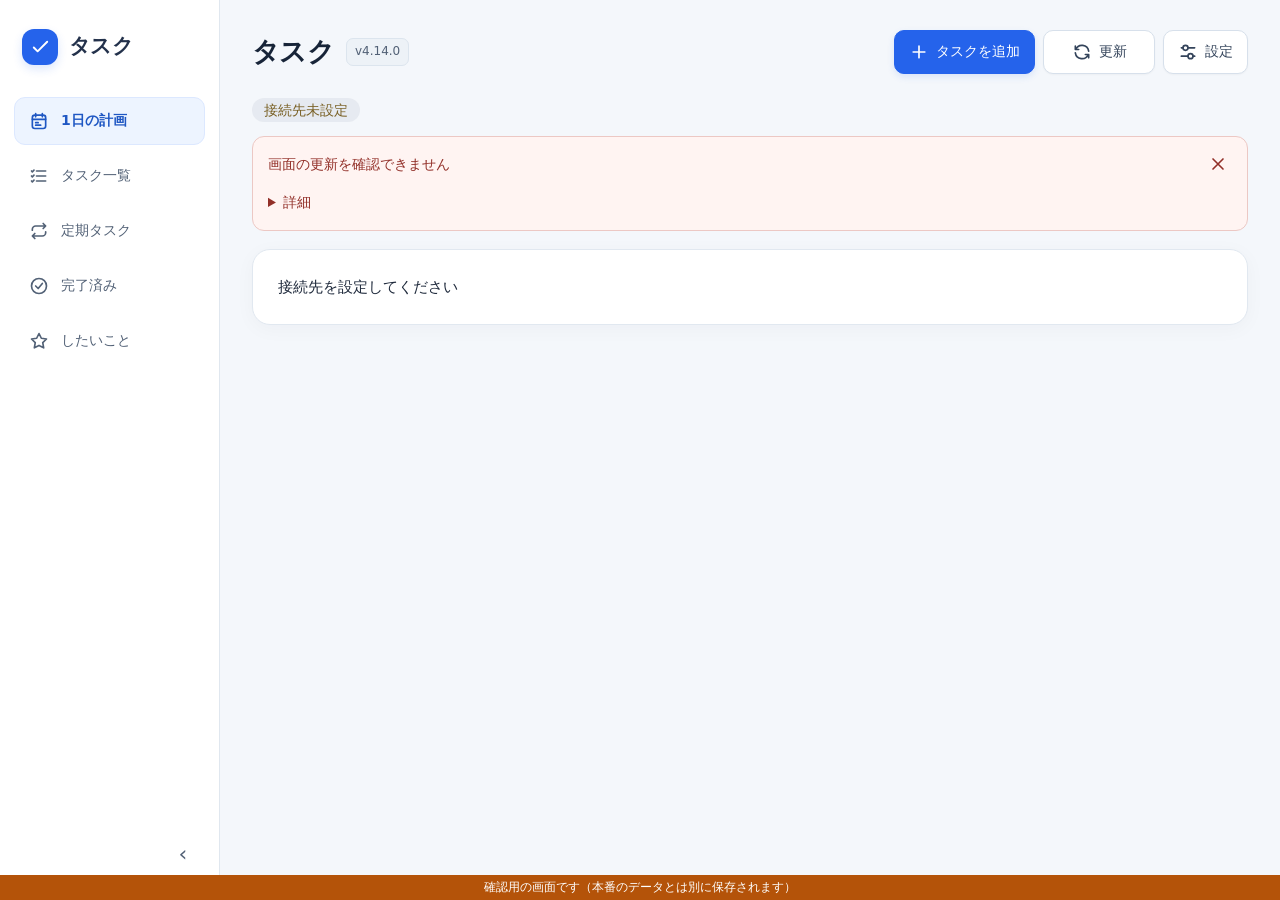
==== commit 4e5c307a: "my-apps 2cf6f63 から配信（preview）" ====
--- a/preview/index.html
+++ b/preview/index.html
@@ -16,8 +16,8 @@
   <link rel="manifest" href="./manifest.webmanifest">
   <link rel="apple-touch-icon" sizes="180x180" href="./icon-check-180.png">
   <link id="tabler-style" rel="stylesheet" href="./tabler.css?v=1.0.0">
-  <link rel="stylesheet" href="./task-ui.css?v=4.13.0">
-  <link rel="stylesheet" href="./shared_side-panel.css?v=4.13.0">
+  <link rel="stylesheet" href="./task-ui.css?v=4.14.0">
+  <link rel="stylesheet" href="./shared_side-panel.css?v=4.14.0">
 </head>
 <body class="task-app">
   <svg
@@ -130,7 +130,7 @@
       <header class="app-header">
         <div class="app-heading">
           <h1>タスク</h1>
-          <span class="badge version">v4.13.0</span>
+          <span class="badge version">v4.14.0</span>
         </div>
 
         <div class="header-actions">
@@ -310,14 +310,14 @@
     </div>
   </dialog>
 
-  <script src="./task-core.js?v=4.12.1"></script>
+  <script src="./task-core.js?v=4.14.0"></script>
   <script src="./wish-client.js?v=4.10"></script>
-  <script src="./shared_side-panel.js?v=4.13.0"></script>
+  <script src="./shared_side-panel.js?v=4.14.0"></script>
   <script>
     (function () {
       'use strict';
 
-      const VERSION = 'v4.13.0';
+      const VERSION = 'v4.14.0';
       const REQUIRED_CORE_BUILD = 'v4.12.1';
       const UI_KIT_VERSION = '1.0.0';
       const EDIT_PROTOCOL = 'task-edit-fields-v1';
@@ -3029,15 +3029,20 @@
         const wrapper = make('label', null, 'field');
         wrapper.appendChild(make('span', label, 'form-label'));
 
-        const input = make('input', null, 'form-control');
+        // 件名は複数行で入力する（textarea）。それ以外は1行
+        const input = type === 'textarea'
+          ? make('textarea', null, 'form-control')
+          : make('input', null, 'form-control');
         input.name = name;
-        input.type = type;
+
+        if (type === 'textarea') {
+          input.rows = 2;
+        } else {
+          input.type = type;
+        }
+
         input.value = value == null ? '' : String(value);
         input.required = !!required;
-
-        if (type === 'text') {
-          input.maxLength = 200;
-        }
 
         wrapper.appendChild(input);
         $('editor-fields').appendChild(wrapper);
@@ -3084,8 +3089,10 @@
             const due = String(form.get('due') || '');
             const date = String(form.get('date') || '');
 
-            if (!title || title.length > 200) {
-              throw new Error('件名は1～200文字で入力してください。');
+            const problem = TaskCore.titleProblem(title, '件名');
+
+            if (problem) {
+              throw new Error(problem);
             }
 
             await client.enqueue({
@@ -3103,7 +3110,7 @@
           '追加'
         );
 
-        field('title', '件名＊', 'text', '', true).focus();
+        field('title', '件名＊', 'textarea', '', true).focus();
         field('due', '期限', 'date', '', false);
         field('date', '実行日', 'date', '', false);
       }
@@ -3155,8 +3162,10 @@
           const due = String(form.get('due') || '');
           const date = String(form.get('date') || '');
 
-          if (!title || title.length > 200) {
-            throw new Error('件名は1～200文字で入力してください。');
+          const problem = TaskCore.titleProblem(title, '件名');
+
+          if (problem) {
+            throw new Error(problem);
           }
 
           if (
@@ -3177,7 +3186,7 @@
           notify('端末に保存しました');
         });
 
-        field('title', '件名＊', 'text', captured.title, true).focus();
+        field('title', '件名＊', 'textarea', captured.title, true).focus();
         field('due', '期限', 'date', captured.due, false);
         field('date', '実行日', 'date', captured.date, false);
       }
@@ -3198,6 +3207,16 @@
 
         if (event.key === 'Enter' && event.repeat) {
           event.preventDefault();
+          return;
+        }
+
+        // 件名（複数行）は Enter で保存、Shift+Enter で改行（スマホは Enter で改行）
+        if (
+          event.target.tagName === 'TEXTAREA' &&
+          TaskCore.titleEnterSaves(event)
+        ) {
+          event.preventDefault();
+          $('editor-form').requestSubmit();
         }
       });
 
@@ -3473,8 +3492,10 @@
           async function (form) {
             const title = String(form.get('title') || '').trim();
 
-            if (!title || title.length > 200) {
-              throw new Error('件名は1～200文字で入力してください。');
+            const problem = TaskCore.titleProblem(title, '件名');
+
+            if (problem) {
+              throw new Error(problem);
             }
 
             await wishes.add(title);
@@ -3507,8 +3528,10 @@
         showEditor('したいことを編集', async function (form) {
           const title = String(form.get('title') || '').trim();
 
-          if (!title || title.length > 200) {
-            throw new Error('件名は1～200文字で入力してください。');
+          const problem = TaskCore.titleProblem(title, '件名');
+
+          if (problem) {
+            throw new Error(problem);
           }
 
           await wishes.edit(id, title, version, captured);
@@ -3932,8 +3955,10 @@
 
             const name = String(form.get('name') || '').trim();
 
-            if (!name || name.length > 200) {
-              throw new Error('タスク名は1～200文字で入力してください。');
+            const problem = TaskCore.titleProblem(name, 'タスク名');
+
+            if (problem) {
+              throw new Error(problem);
             }
 
             await client.enqueue(Object.assign({}, payload, {
--- a/preview/task-ui.css
+++ b/preview/task-ui.css
@@ -1,7 +1,7 @@
 /* File: task-ui.css */
 
 /*
- * UI build: v4.13.0
+ * UI build: v4.14.0
  *
  * Application-specific styles.
  * This license accompanies the separately distributed,
@@ -34,7 +34,7 @@
 
 :root {
   color-scheme: light;
-  --task-ui-version: v4.13.0;
+  --task-ui-version: v4.14.0;
   --accent: #2563eb;
   --accent-dark: #1d4ed8;
   --accent-soft: #edf4ff;
@@ -682,6 +682,7 @@
 }
 
 .task-app .card-title {
+  white-space: pre-wrap;
   margin: 0 0 4px;
   color: #25354a;
   font-size: 16px;
@@ -950,6 +951,7 @@
 }
 
 .task-app .ttl {
+  white-space: pre-wrap;
   flex: 1;
   min-width: 0;
   color: #25354a;
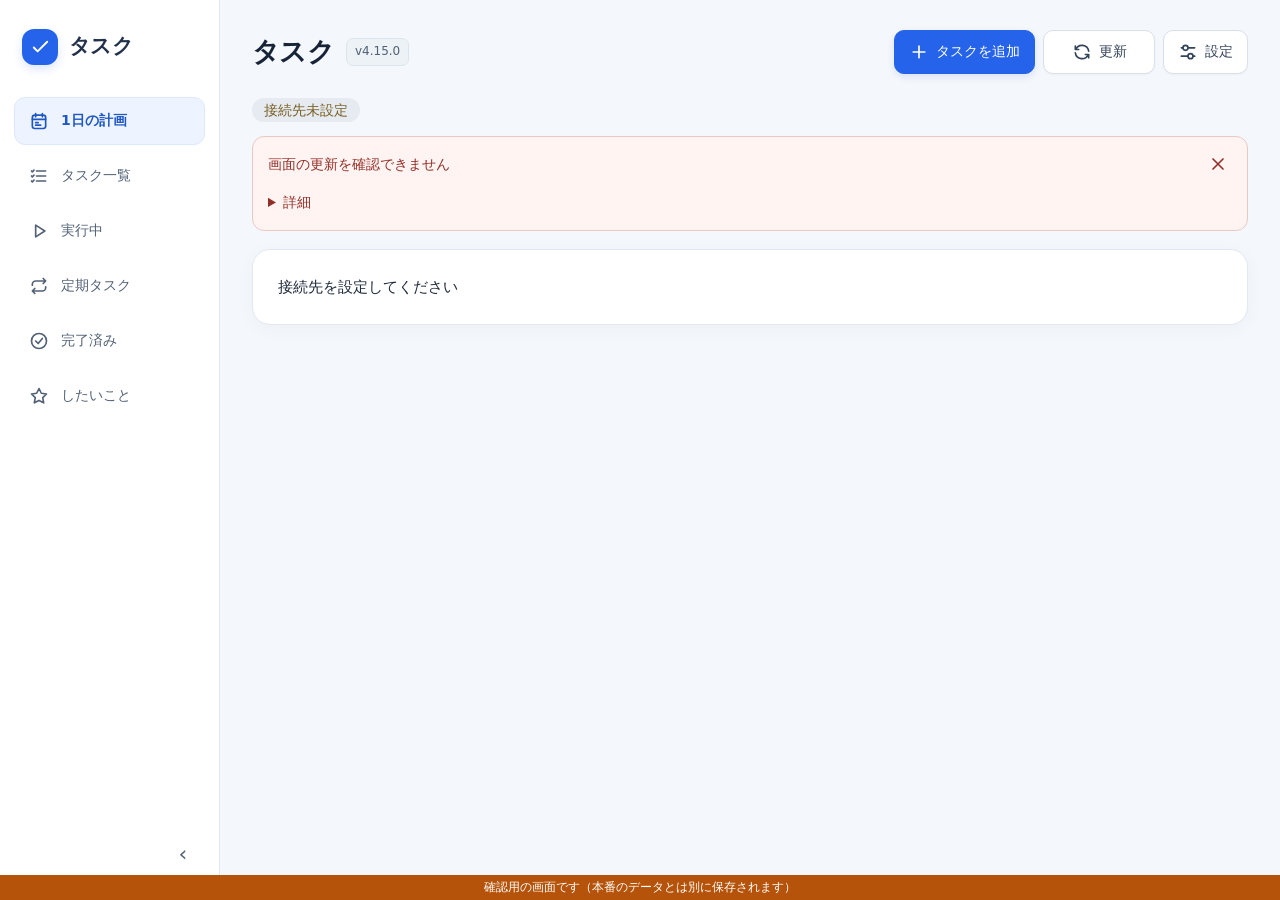
==== commit be00ab9a: "my-apps 90320fb から配信（preview）" ====
--- a/preview/index.html
+++ b/preview/index.html
@@ -16,8 +16,8 @@
   <link rel="manifest" href="./manifest.webmanifest">
   <link rel="apple-touch-icon" sizes="180x180" href="./icon-check-180.png">
   <link id="tabler-style" rel="stylesheet" href="./tabler.css?v=1.0.0">
-  <link rel="stylesheet" href="./task-ui.css?v=4.14.0">
-  <link rel="stylesheet" href="./shared_side-panel.css?v=4.14.0">
+  <link rel="stylesheet" href="./task-ui.css?v=4.15.0">
+  <link rel="stylesheet" href="./shared_side-panel.css?v=4.15.0">
 </head>
 <body class="task-app">
   <svg
@@ -59,6 +59,9 @@
       <circle cx="12" cy="12" r="9"></circle>
       <path d="M8 12l3 3 5-6"></path>
     </symbol>
+    <symbol id="icon-play" viewBox="0 0 24 24">
+      <path d="M8 5l11 7-11 7V5z"></path>
+    </symbol>
     <symbol id="icon-wish" viewBox="0 0 24 24">
       <path d="M12 3l2.8 5.7 6.2.9-4.5 4.4 1.1 6.2L12 17.3l-5.6 2.9 1.1-6.2L3 9.6l6.2-.9L12 3z"></path>
     </symbol>
@@ -105,6 +108,12 @@
           </svg>
           <span>タスク一覧</span>
         </button>
+        <button type="button" data-page="running" class="nav-link">
+          <svg class="ui-icon" viewBox="0 0 24 24" aria-hidden="true" focusable="false">
+            <use href="#icon-play"></use>
+          </svg>
+          <span>実行中</span>
+        </button>
         <button type="button" data-page="periodic" class="nav-link">
           <svg class="ui-icon" viewBox="0 0 24 24" aria-hidden="true" focusable="false">
             <use href="#icon-repeat"></use>
@@ -130,7 +139,7 @@
       <header class="app-header">
         <div class="app-heading">
           <h1>タスク</h1>
-          <span class="badge version">v4.14.0</span>
+          <span class="badge version">v4.15.0</span>
         </div>
 
         <div class="header-actions">
@@ -310,14 +319,14 @@
     </div>
   </dialog>
 
-  <script src="./task-core.js?v=4.14.0"></script>
+  <script src="./task-core.js?v=4.15.0"></script>
   <script src="./wish-client.js?v=4.10"></script>
-  <script src="./shared_side-panel.js?v=4.14.0"></script>
+  <script src="./shared_side-panel.js?v=4.15.0"></script>
   <script>
     (function () {
       'use strict';
 
-      const VERSION = 'v4.14.0';
+      const VERSION = 'v4.15.0';
       const REQUIRED_CORE_BUILD = 'v4.12.1';
       const UI_KIT_VERSION = '1.0.0';
       const EDIT_PROTOCOL = 'task-edit-fields-v1';
@@ -1222,6 +1231,8 @@
 
         if (page === 'plan') {
           renderPlan(content);
+        } else if (page === 'running') {
+          renderRunning(content);
         } else if (page === 'tasks') {
           renderTasks(content);
         } else {
@@ -1233,11 +1244,14 @@
         restorePoolScroll();
       }
 
-      function completeButton(task) {
+      function completeButton(task, finalProgress) {
+        const lockReason = runLockReason(task.taskId);
+
         const control = button('', function () {
           if (
             task.localOnly ||
             task.blocked ||
+            lockReason ||
             drag ||
             Date.now() < suppressClickUntil ||
             !confirm('「' + task.title + '」を完了にしますか。')
@@ -1252,11 +1266,26 @@
             return;
           }
 
-          client.enqueue({
+          const payload = {
             action: 'done',
             taskId: task.taskId,
             expectedTask: original.version
-          }, '完了：' + task.title).catch(function (error) {
+          };
+
+          // 実行中の画面で書いた最後の進捗を、完了といっしょに残す
+          if (finalProgress) {
+            const progress = finalProgress();
+            const problem = TaskCore.progressProblem(progress);
+
+            if (problem) {
+              notify(problem, true);
+              return;
+            }
+
+            payload.progress = progress;
+          }
+
+          client.enqueue(payload, '完了：' + task.title).catch(function (error) {
             failed('保存できませんでした', error);
           });
         }, 'hit');
@@ -1268,14 +1297,256 @@
           !client.ready ||
           !!client.legacyCount ||
           !!task.localOnly ||
-          !!task.blocked
+          !!task.blocked ||
+          !!lockReason
         ) ? '1' : '0';
 
         control.disabled = control.dataset.locked === '1' || !!refreshPromise;
+
+        if (lockReason) {
+          control.title = lockReason;
+        }
 
         control.setAttribute('aria-label', task.title + 'を完了');
         control.appendChild(make('span', null, 'circle'));
         return control;
+      }
+
+      /* ---------- 実行中 ---------- */
+
+      const RUN_LOCK_REASON = '実行中の1位が終わるか、順位が変わるまで操作できません';
+      const progressDrafts = {};
+      let progressFocus = null;
+
+      function runningSupported() {
+        return !!(state.snapshot && TaskCore.runningItems(state.snapshot));
+      }
+
+      function runInfo(taskId) {
+        return TaskCore.runningInfo(state.snapshot, taskId);
+      }
+
+      // 完了・進捗の記入をロックする理由（ロックされていなければ空）
+      function runLockReason(taskId) {
+        const info = runInfo(taskId);
+        return info && info.rank > 1 ? RUN_LOCK_REASON : '';
+      }
+
+      function runPending() {
+        return state.jobs.some(function (job) {
+          return job.payload.action.indexOf('run') === 0;
+        });
+      }
+
+      function runSend(payload, label) {
+        client.enqueue(payload, label).catch(function (error) {
+          failed('保存できませんでした', error);
+        });
+      }
+
+      function runToggleButton(task) {
+        const info = runInfo(task.taskId);
+        const on = !!info;
+
+        const control = button(on ? '実行中を解除' : '実行中にする', function () {
+          if (drag || Date.now() < suppressClickUntil) {
+            return;
+          }
+
+          runSend({
+            action: on ? 'runStop' : 'runStart',
+            taskId: task.taskId
+          }, (on ? '実行中の解除：' : '実行中：') + task.title);
+        }, 'run-toggle' + (on ? ' is-running' : ''));
+
+        control.dataset.act = 'run';
+        control.disabled =
+          !client.ready ||
+          !!client.legacyCount ||
+          !navigator.onLine ||
+          !runningSupported() ||
+          !!task.localOnly ||
+          !!task.blocked ||
+          runPending();
+
+        return control;
+      }
+
+      function renderRunning(content) {
+        content.appendChild(make('h2', '実行中'));
+
+        if (!runningSupported()) {
+          content.appendChild(make(
+            'p',
+            '保存先の更新が必要です。コード.gsの最新版を反映し、一覧を更新してください。',
+            'sub'
+          ));
+          return;
+        }
+
+        const items = TaskCore.runningItems(state.snapshot);
+
+        const byId = new Map(client.effectiveTasks().map(function (task) {
+          return [task.taskId, task];
+        }));
+
+        const list = items.filter(function (item) {
+          return byId.has(item.taskId);
+        });
+
+        const pending = runPending();
+
+        if (pending) {
+          content.appendChild(make('p', '実行中の変更を反映しています…', 'status'));
+        }
+
+        if (!list.length) {
+          content.appendChild(make(
+            'p',
+            '実行中のタスクはありません。一覧の「実行中にする」から追加できます。',
+            'sub'
+          ));
+          return;
+        }
+
+        const online = client.ready && !client.legacyCount && navigator.onLine;
+        const cards = make('div', null, 'cards');
+
+        list.forEach(function (item, index) {
+          const task = byId.get(item.taskId);
+          const top = item.rank === 1;
+          const card = make('div', null, 'card run-card' + (top ? ' is-top' : ' is-locked'));
+          const main = make('div', null, 'card-main');
+
+          main.appendChild(make('div', item.rank + '位', 'run-rank'));
+          main.appendChild(make('div', task.title, 'card-title'));
+          appendTaskDates(main, task, false);
+
+          let area = null;
+
+          if (top) {
+            area = make('textarea', null, 'form-control run-progress');
+            area.rows = 3;
+            area.placeholder = '進捗を書く';
+            area.setAttribute('aria-label', task.title + 'の進捗');
+
+            area.value = Object.prototype.hasOwnProperty.call(progressDrafts, item.taskId)
+              ? progressDrafts[item.taskId]
+              : item.progress;
+
+            const remember = function () {
+              progressDrafts[item.taskId] = area.value;
+
+              progressFocus = {
+                id: item.taskId,
+                start: area.selectionStart,
+                end: area.selectionEnd
+              };
+            };
+
+            area.addEventListener('input', remember);
+            area.addEventListener('keyup', remember);
+            area.addEventListener('focus', remember);
+
+            area.addEventListener('blur', function () {
+              if (area.isConnected && progressFocus && progressFocus.id === item.taskId) {
+                progressFocus = null;
+              }
+            });
+
+            main.appendChild(area);
+
+            if (progressFocus && progressFocus.id === item.taskId) {
+              const focus = progressFocus;
+
+              requestAnimationFrame(function () {
+                if (area.isConnected) {
+                  area.focus();
+                  area.setSelectionRange(focus.start, focus.end);
+                }
+              });
+            }
+          } else {
+            if (item.progress) {
+              main.appendChild(make('div', item.progress, 'run-progress-text'));
+            }
+
+            main.appendChild(make('div', RUN_LOCK_REASON, 'run-lock'));
+          }
+
+          const actions = make('div', null, 'run-actions');
+
+          if (top) {
+            const save = button('進捗を保存', function () {
+              const problem = TaskCore.progressProblem(area.value);
+
+              if (problem) {
+                notify(problem, true);
+                return;
+              }
+
+              const text = area.value;
+              delete progressDrafts[item.taskId];
+
+              runSend({
+                action: 'runProgress',
+                taskId: item.taskId,
+                progress: text
+              }, '進捗：' + task.title);
+            }, 'btn-primary');
+
+            save.disabled = !online || pending;
+            actions.appendChild(save);
+          }
+
+          const up = button('上へ', function () {
+            moveRunning(list, index, -1);
+          });
+
+          const down = button('下へ', function () {
+            moveRunning(list, index, 1);
+          });
+
+          up.disabled = !online || pending || index === 0;
+          down.disabled = !online || pending || index === list.length - 1;
+          up.setAttribute('aria-label', task.title + 'の順位を上げる');
+          down.setAttribute('aria-label', task.title + 'の順位を下げる');
+
+          actions.append(up, down, runToggleButton(task));
+          main.appendChild(actions);
+
+          card.append(
+            completeButton(task, top ? function () {
+              return area.value;
+            } : null),
+            main
+          );
+
+          cards.appendChild(card);
+        });
+
+        content.appendChild(cards);
+      }
+
+      function moveRunning(list, index, delta) {
+        const ids = list.map(function (item) {
+          return item.taskId;
+        });
+
+        const other = index + delta;
+
+        if (other < 0 || other >= ids.length) {
+          return;
+        }
+
+        const swap = ids[index];
+        ids[index] = ids[other];
+        ids[other] = swap;
+
+        runSend({
+          action: 'runOrder',
+          taskIds: ids
+        }, '実行中の順位');
       }
 
       function editButton(task, className) {
@@ -1439,6 +1710,7 @@
         row.append(
           completeButton(task),
           text,
+          runToggleButton(task),
           editButton(task, 'plan-edit'),
           makeGrip(task)
         );
@@ -1524,6 +1796,7 @@
 
           actions.append(
             completeButton(task),
+            runToggleButton(task),
             editButton(task),
             assign
           );
@@ -2768,7 +3041,12 @@
             ));
           }
 
-          card.append(completeButton(task), main, editButton(task));
+          card.append(
+            completeButton(task),
+            main,
+            runToggleButton(task),
+            editButton(task)
+          );
           cards.appendChild(card);
         });
 
@@ -4243,6 +4521,10 @@
 
           if (item.doneAt) {
             main.appendChild(make('div', '完了 ' + item.doneAt, 'sub'));
+          }
+
+          if (item.progress) {
+            main.appendChild(make('div', item.progress, 'run-progress-text'));
           }
 
           card.append(mark, main);
--- a/preview/task-ui.css
+++ b/preview/task-ui.css
@@ -1,7 +1,7 @@
 /* File: task-ui.css */
 
 /*
- * UI build: v4.14.0
+ * UI build: v4.15.0
  *
  * Application-specific styles.
  * This license accompanies the separately distributed,
@@ -34,7 +34,7 @@
 
 :root {
   color-scheme: light;
-  --task-ui-version: v4.14.0;
+  --task-ui-version: v4.15.0;
   --accent: #2563eb;
   --accent-dark: #1d4ed8;
   --accent-soft: #edf4ff;
@@ -2107,7 +2107,7 @@
 
   .task-app .nav-items {
     display: grid;
-    grid-template-columns: repeat(5, minmax(0, 1fr));
+    grid-template-columns: repeat(6, minmax(0, 1fr));
     gap: 2px;
   }
 
@@ -2497,3 +2497,50 @@
     transform: rotate(360deg);
   }
 }
+
+/* 実行中（TSK-04〜06） */
+.task-app .run-toggle {
+  flex: none;
+  white-space: nowrap;
+}
+
+.task-app .run-toggle.is-running {
+  border-color: #7da5f6;
+  color: #1d4ed8;
+}
+
+.task-app .run-rank {
+  color: #1d4ed8;
+  font-size: 13px;
+  font-weight: 700;
+}
+
+.task-app .run-card.is-locked {
+  opacity: .85;
+}
+
+.task-app .run-progress {
+  margin: 8px 0;
+  resize: vertical;
+}
+
+.task-app .run-progress-text {
+  margin: 6px 0;
+  color: #44546a;
+  font-size: 14px;
+  white-space: pre-wrap;
+  overflow-wrap: anywhere;
+}
+
+.task-app .run-lock {
+  margin: 6px 0;
+  color: #8a5a00;
+  font-size: 13px;
+}
+
+.task-app .run-actions {
+  display: flex;
+  flex-wrap: wrap;
+  gap: 6px;
+  margin-top: 6px;
+}
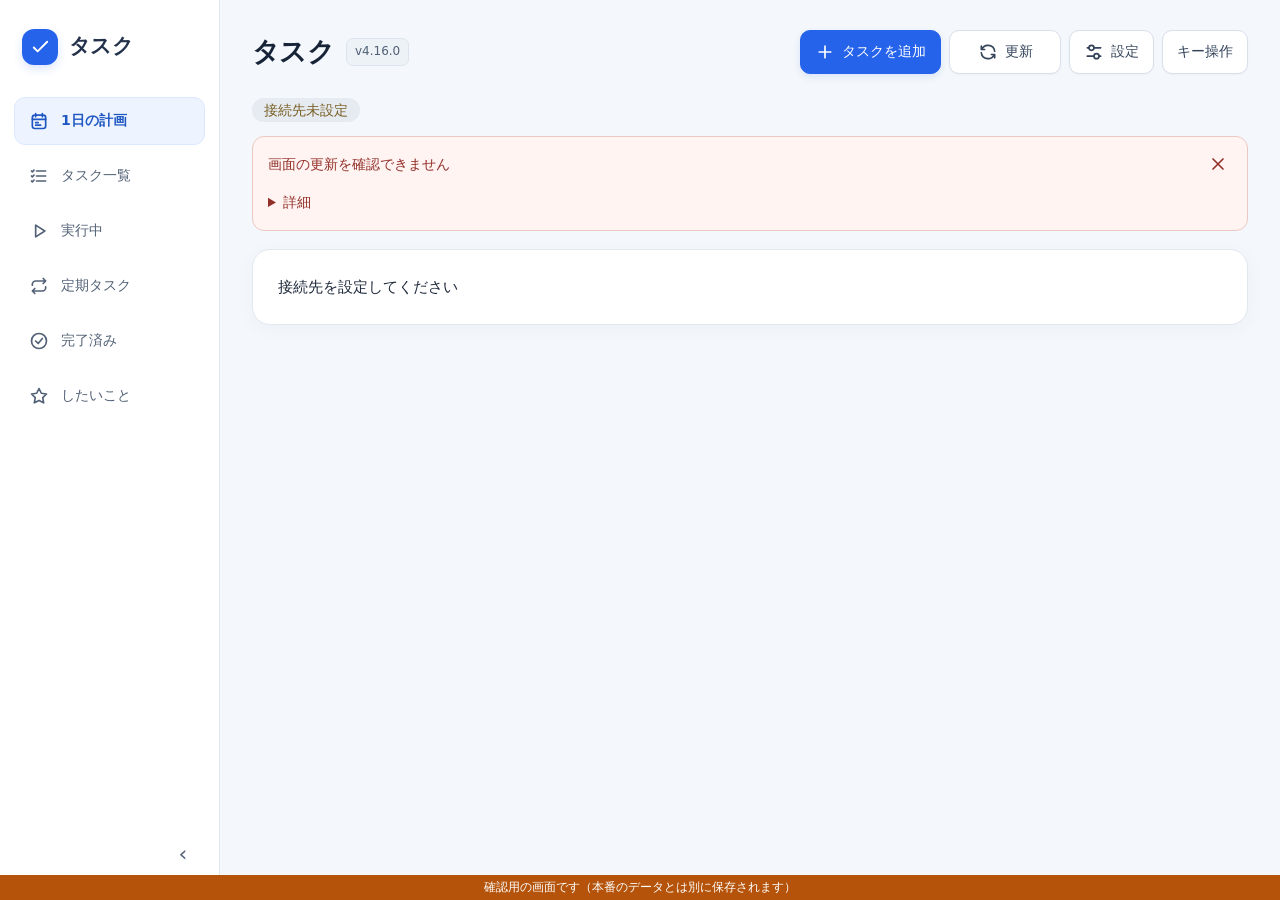
==== commit 389657f0: "my-apps 6629035 から配信（preview）" ====
--- a/preview/index.html
+++ b/preview/index.html
@@ -16,8 +16,8 @@
   <link rel="manifest" href="./manifest.webmanifest">
   <link rel="apple-touch-icon" sizes="180x180" href="./icon-check-180.png">
   <link id="tabler-style" rel="stylesheet" href="./tabler.css?v=1.0.0">
-  <link rel="stylesheet" href="./task-ui.css?v=4.15.0">
-  <link rel="stylesheet" href="./shared_side-panel.css?v=4.15.0">
+  <link rel="stylesheet" href="./task-ui.css?v=4.16.0">
+  <link rel="stylesheet" href="./shared_side-panel.css?v=4.16.0">
 </head>
 <body class="task-app">
   <svg
@@ -139,7 +139,7 @@
       <header class="app-header">
         <div class="app-heading">
           <h1>タスク</h1>
-          <span class="badge version">v4.15.0</span>
+          <span class="badge version">v4.16.0</span>
         </div>
 
         <div class="header-actions">
@@ -163,6 +163,10 @@
               <use href="#icon-settings"></use>
             </svg>
             <span>設定</span>
+          </button>
+
+          <button id="keys" class="btn keys-button" type="button" aria-haspopup="dialog">
+            <span>キー操作</span>
           </button>
         </div>
       </header>
@@ -244,6 +248,17 @@
         <button id="editor-submit" class="btn btn-primary primary" type="submit">保存</button>
       </div>
     </form>
+  </dialog>
+
+  <dialog id="keys-dialog" aria-labelledby="keys-title">
+    <div class="dialog-heading">
+      <h2 id="keys-title">キー操作</h2>
+    </div>
+    <p class="sub">入力欄の中や、日本語の変換中は反応しません。</p>
+    <dl id="keys-list" class="keys-list"></dl>
+    <div class="dialog-actions">
+      <button id="keys-close" class="btn btn-primary primary" type="button">閉じる</button>
+    </div>
   </dialog>
 
   <dialog id="settings-dialog" aria-labelledby="settings-title">
@@ -319,14 +334,14 @@
     </div>
   </dialog>
 
-  <script src="./task-core.js?v=4.15.0"></script>
+  <script src="./task-core.js?v=4.16.0"></script>
   <script src="./wish-client.js?v=4.10"></script>
-  <script src="./shared_side-panel.js?v=4.15.0"></script>
+  <script src="./shared_side-panel.js?v=4.16.0"></script>
   <script>
     (function () {
       'use strict';
 
-      const VERSION = 'v4.15.0';
+      const VERSION = 'v4.16.0';
       const REQUIRED_CORE_BUILD = 'v4.12.1';
       const UI_KIT_VERSION = '1.0.0';
       const EDIT_PROTOCOL = 'task-edit-fields-v1';
@@ -398,6 +413,9 @@
       let calendarMonth = selectedDate.slice(0, 7);
       let calendarDate = selectedDate;
       let calendarUndated = false;
+      let calDrag = null;
+      let keySelectedId = '';
+      let keyBusy = false;
 
       let refreshPromise = null;
       let manualReloading = false;
@@ -733,6 +751,7 @@
       function anyDialogOpen() {
         return $('editor').open ||
           $('settings-dialog').open ||
+          $('keys-dialog').open ||
           $('task-filter-dialog').open ||
           $('backlog-dialog').open;
       }
@@ -1173,6 +1192,7 @@
 
         if (
           drag ||
+          calDrag ||
           holdTimer ||
           $('task-filter-dialog').open ||
           $('backlog-dialog').open
@@ -1242,6 +1262,7 @@
         restorePosition(position);
         updatePoolHeight();
         restorePoolScroll();
+        applyKeySelection();
       }
 
       function completeButton(task, finalProgress) {
@@ -1417,6 +1438,9 @@
           const top = item.rank === 1;
           const card = make('div', null, 'card run-card' + (top ? ' is-top' : ' is-locked'));
           const main = make('div', null, 'card-main');
+
+          card.dataset.id = task.taskId;
+          card.dataset.local = task.localOnly ? 'true' : 'false';
 
           main.appendChild(make('div', item.rank + '位', 'run-rank'));
           main.appendChild(make('div', task.title, 'card-title'));
@@ -1887,11 +1911,7 @@
         timeline.id = 'timeline';
         timeline.dataset.date = selectedDate;
 
-        [null].concat(Array.from({
-          length: 15
-        }, function (_, index) {
-          return index + 8;
-        })).forEach(function (hour) {
+        TaskCore.SLOT_HOURS.forEach(function (hour) {
           const section = make('section', null, 'slot');
           section.dataset.hour = hour === null ? '' : String(hour);
           section.appendChild(make('div', hourLabel(hour), 'slot-label'));
@@ -2723,7 +2743,468 @@
         if (event.key === 'Escape' && (drag || holdTimer)) {
           event.preventDefault();
           endDrag(true);
-        }
+          return;
+        }
+
+        if (event.key === 'Escape' && calDrag) {
+          event.preventDefault();
+          endCalDrag(true);
+          return;
+        }
+
+        handleKeyCommand(event);
+      });
+
+      /* ---------- カレンダーへのドラッグ（実行日を振る） ---------- */
+
+      const CAL_DRAG_MEDIA = '(min-width: 1101px) and (pointer: fine)';
+
+      $('content').addEventListener('pointerdown', function (event) {
+        if (
+          page !== 'tasks' ||
+          taskView !== 'calendar' ||
+          calDrag ||
+          anyDialogOpen() ||
+          event.isPrimary === false ||
+          (event.pointerType === 'mouse' && event.button !== 0) ||
+          !window.matchMedia(CAL_DRAG_MEDIA).matches
+        ) {
+          return;
+        }
+
+        const card = event.target.closest('.calendar-details .card[data-id]');
+
+        if (
+          !card ||
+          card.dataset.local === 'true' ||
+          event.target.closest('button, input, textarea, select, a')
+        ) {
+          return;
+        }
+
+        calDrag = {
+          id: card.dataset.id,
+          pointerId: event.pointerId,
+          startX: event.clientX,
+          startY: event.clientY,
+          started: false,
+          ghost: null,
+          overDate: ''
+        };
+      });
+
+      function startCalDrag() {
+        const task = client.effectiveTasks().find(function (entry) {
+          return entry.taskId === calDrag.id;
+        });
+
+        if (!task || task.localOnly || task.blocked) {
+          calDrag = null;
+          return false;
+        }
+
+        const ghost = make('div', null, 'drag-ghost');
+        ghost.appendChild(make('div', task.title, 'card-title'));
+        ghost.style.width = '240px';
+        document.body.appendChild(ghost);
+        document.body.classList.add('is-planning-drag');
+
+        calDrag.started = true;
+        calDrag.ghost = ghost;
+        calDrag.due = task.due || '';
+
+        const origin = document.querySelector(
+          '.calendar-details .card[data-id="' + calDrag.id + '"]'
+        );
+
+        if (origin) {
+          origin.classList.add('cal-drag-origin');
+        }
+
+        // 動かしている間だけ、このタスクの期限の日を赤くする（期限なしは何もしない）
+        if (calDrag.due) {
+          document.querySelectorAll('.calendar-day[data-date="' + calDrag.due + '"]')
+            .forEach(function (cell) {
+              cell.classList.add('is-due-mark');
+            });
+        }
+
+        const selection = window.getSelection && window.getSelection();
+
+        if (selection) {
+          selection.removeAllRanges();
+        }
+
+        $('drag-announcement').textContent =
+          '移動中。カレンダーの日付へ置くと実行日になります。Escで取り消します。';
+
+        return true;
+      }
+
+      function moveCalDrag(event) {
+        const ghost = calDrag.ghost;
+
+        ghost.style.left = Math.max(8, Math.min(
+          event.clientX + 14,
+          window.innerWidth - ghost.offsetWidth - 8
+        )) + 'px';
+
+        ghost.style.top = Math.max(8, Math.min(
+          event.clientY + 14,
+          window.innerHeight - 90
+        )) + 'px';
+
+        document.querySelectorAll('.calendar-day.is-drop-target')
+          .forEach(function (cell) {
+            cell.classList.remove('is-drop-target');
+          });
+
+        const over = document.elementFromPoint(event.clientX, event.clientY);
+        const cell = over && over.closest('.calendar-day[data-date]');
+
+        calDrag.overDate = cell ? cell.dataset.date : '';
+
+        if (cell) {
+          cell.classList.add('is-drop-target');
+        }
+      }
+
+      async function endCalDrag(cancelled) {
+        const current = calDrag;
+
+        if (!current) {
+          return;
+        }
+
+        calDrag = null;
+
+        if (current.ghost) {
+          current.ghost.remove();
+        }
+
+        document.body.classList.remove('is-planning-drag');
+
+        document.querySelectorAll(
+          '.cal-drag-origin, .is-due-mark, .calendar-day.is-drop-target'
+        ).forEach(function (element) {
+          element.classList.remove(
+            'cal-drag-origin',
+            'is-due-mark',
+            'is-drop-target'
+          );
+        });
+
+        if (!current.started) {
+          return;
+        }
+
+        suppressClickUntil = Date.now() + 500;
+
+        const date = cancelled ? '' : current.overDate;
+        const task = date && client.effectiveTasks().find(function (entry) {
+          return entry.taskId === current.id;
+        });
+
+        if (!task || task.date === date) {
+          $('drag-announcement').textContent = '移動を終了しました。';
+
+          if (renderDeferred) {
+            render();
+          }
+
+          return;
+        }
+
+        const base = editBase(current.id);
+
+        if (!base) {
+          if (renderDeferred) {
+            render();
+          }
+
+          return;
+        }
+
+        try {
+          await client.enqueue(Object.assign({}, base.payload, {
+            title: base.captured.title,
+            due: base.captured.due,
+            date: date
+          }), '実行日：' + base.captured.title + ' ／ ' + date, base.context);
+
+          $('drag-announcement').textContent = '実行日を端末に保存しました。';
+          notify('端末に保存しました');
+        } catch (error) {
+          failed('実行日を端末に保存できませんでした', error);
+        }
+
+        if (renderDeferred) {
+          render();
+        }
+      }
+
+      document.addEventListener('pointermove', function (event) {
+        if (!calDrag || event.pointerId !== calDrag.pointerId) {
+          return;
+        }
+
+        if (!calDrag.started) {
+          if (
+            Math.abs(event.clientX - calDrag.startX) <= 6 &&
+            Math.abs(event.clientY - calDrag.startY) <= 6
+          ) {
+            return;
+          }
+
+          if (!startCalDrag()) {
+            return;
+          }
+        }
+
+        moveCalDrag(event);
+      });
+
+      document.addEventListener('pointerup', function (event) {
+        if (calDrag && event.pointerId === calDrag.pointerId) {
+          if (calDrag.started) {
+            moveCalDrag(event);
+          }
+
+          endCalDrag(false);
+        }
+      });
+
+      document.addEventListener('pointercancel', function (event) {
+        if (calDrag && event.pointerId === calDrag.pointerId) {
+          endCalDrag(true);
+        }
+      });
+
+      window.addEventListener('blur', function () {
+        endCalDrag(true);
+      });
+
+      document.addEventListener('selectstart', function (event) {
+        if (calDrag && calDrag.started) {
+          event.preventDefault();
+        }
+      });
+
+      /* ---------- 画面内のキー操作 ---------- */
+
+      function keyRows() {
+        const selector = page === 'plan'
+          ? '#timeline .task[data-local="false"]'
+          : '#content .cards .card[data-id][data-local="false"]';
+
+        return Array.from(document.querySelectorAll(selector))
+          .filter(function (row) {
+            return !row.classList.contains('drag-origin') &&
+              row.dataset.placeholder !== 'true' &&
+              row.getClientRects().length > 0;
+          });
+      }
+
+      function applyKeySelection() {
+        document.querySelectorAll('.is-key-selected')
+          .forEach(function (row) {
+            row.classList.remove('is-key-selected');
+          });
+
+        if (!keySelectedId) {
+          return;
+        }
+
+        const row = keyRows().find(function (entry) {
+          return entry.dataset.id === keySelectedId;
+        });
+
+        if (row) {
+          row.classList.add('is-key-selected');
+        }
+      }
+
+      function selectByKey(step) {
+        const rows = keyRows();
+
+        if (!rows.length) {
+          return false;
+        }
+
+        const index = rows.findIndex(function (row) {
+          return row.dataset.id === keySelectedId;
+        });
+
+        const next = index < 0
+          ? (step > 0 ? 0 : rows.length - 1)
+          : Math.max(0, Math.min(rows.length - 1, index + step));
+
+        keySelectedId = rows[next].dataset.id;
+        applyKeySelection();
+        rows[next].scrollIntoView({ block: 'nearest' });
+
+        $('drag-announcement').textContent =
+          (rows[next].querySelector('.ttl > div, .card-title') || rows[next])
+            .textContent.slice(0, 60) + ' を選択';
+
+        return true;
+      }
+
+      // 選んだタスクを前後の時間枠へ移す（1日の計画）
+      async function moveSelectedSlot(step) {
+        if (
+          page !== 'plan' ||
+          keyBusy ||
+          drag ||
+          !state.snapshot ||
+          !planningSupported()
+        ) {
+          return;
+        }
+
+        const task = client.effectiveTasks().find(function (entry) {
+          return entry.taskId === keySelectedId;
+        });
+
+        if (!task) {
+          notify('動かすタスクを↑↓キーで選んでください');
+          return;
+        }
+
+        if (task.localOnly || task.blocked || task.date !== selectedDate) {
+          return;
+        }
+
+        const hour = TaskCore.shiftSlot(task.hour, step);
+
+        if (hour === undefined) {
+          return;
+        }
+
+        const slotOf = function (value) {
+          return TaskCore.SLOT_HOURS.indexOf(value);
+        };
+
+        const items = readPlanItems().filter(function (item) {
+          return item.id !== task.taskId;
+        });
+
+        // 移動先の枠の最後に入れる
+        let at = items.findIndex(function (item) {
+          return slotOf(item.hour) > slotOf(hour);
+        });
+
+        if (at < 0) {
+          at = items.length;
+        }
+
+        items.splice(at, 0, {
+          id: task.taskId,
+          hour: hour
+        });
+
+        const snapshot = clone(state.snapshot);
+
+        const payload = {
+          action: 'order',
+          date: selectedDate,
+          expectedDay: dayVersion(snapshot, selectedDate),
+          movedTaskId: task.taskId,
+          fromHour: task.hour,
+          items: items
+        };
+
+        const context = client.context({
+          action: 'planMove',
+          taskId: task.taskId,
+          fromDate: task.date || '',
+          date: selectedDate
+        }, snapshot);
+
+        keyBusy = true;
+
+        try {
+          await client.enqueue(
+            payload,
+            '時間帯：' + task.title + ' → ' + hourLabel(hour),
+            context
+          );
+
+          $('drag-announcement').textContent =
+            hourLabel(hour) + ' へ移動しました。';
+
+          highlightTask(task.taskId, false);
+        } catch (error) {
+          failed('移動を端末に保存できませんでした', error);
+        } finally {
+          keyBusy = false;
+        }
+      }
+
+      function openKeys() {
+        const list = $('keys-list');
+
+        if (!list.children.length) {
+          TaskCore.KEY_COMMANDS.forEach(function (command) {
+            list.append(
+              make('dt', command.show),
+              make('dd', command.text)
+            );
+          });
+        }
+
+        $('keys-dialog').showModal();
+      }
+
+      function handleKeyCommand(event) {
+        if (
+          drag ||
+          calDrag ||
+          holdTimer ||
+          anyDialogOpen() ||
+          event.defaultPrevented
+        ) {
+          return;
+        }
+
+        const command = TaskCore.keyCommand(event);
+
+        if (!command) {
+          return;
+        }
+
+        const planOnly = command === 'earlier' || command === 'later';
+
+        if (planOnly && page !== 'plan') {
+          return;
+        }
+
+        if (event.repeat && command !== 'next' && command !== 'prev') {
+          return;
+        }
+
+        if (command === 'next' || command === 'prev') {
+          if (selectByKey(command === 'next' ? 1 : -1)) {
+            event.preventDefault();
+          }
+        } else if (command === 'earlier' || command === 'later') {
+          event.preventDefault();
+          moveSelectedSlot(command === 'later' ? 1 : -1);
+        } else if (command === 'add') {
+          if (!$('add').disabled) {
+            event.preventDefault();
+            $('add').click();
+          }
+        } else if (command === 'help') {
+          event.preventDefault();
+          openKeys();
+        }
+      }
+
+      $('keys').addEventListener('click', openKeys);
+
+      $('keys-close').addEventListener('click', function () {
+        $('keys-dialog').close();
       });
 
       function updateNow() {
@@ -3041,6 +3522,9 @@
             ));
           }
 
+          card.dataset.id = task.taskId;
+          card.dataset.local = task.localOnly ? 'true' : 'false';
+
           card.append(
             completeButton(task),
             main,
@@ -3241,6 +3725,7 @@
             render();
           }, 'calendar-day');
 
+          cell.dataset.date = date;
           cell.classList.toggle('is-selected', selected);
           cell.classList.toggle('is-today', date === today);
           cell.setAttribute('aria-pressed', String(selected));
@@ -3280,7 +3765,11 @@
 
         undated.setAttribute('aria-pressed', String(calendarUndated));
         calendar.appendChild(undated);
-        content.appendChild(calendar);
+
+        // PC幅では、左にタスク・右にカレンダー（並びはCSSで決める）
+        const board = make('div', null, 'calendar-board');
+        board.appendChild(calendar);
+        content.appendChild(board);
 
         const details = make('section', null, 'calendar-details');
 
@@ -3298,7 +3787,7 @@
         }
 
         renderTaskCards(details, shown);
-        content.appendChild(details);
+        board.appendChild(details);
       }
 
       /* ---------- 追加・編集 ---------- */
@@ -3393,9 +3882,10 @@
         field('date', '実行日', 'date', '', false);
       }
 
-      function openTaskEditor(id) {
+      // 編集の土台（編集画面とカレンダーへのドラッグが共有）。確認できなければ通知して null
+      function editBase(id) {
         if (!onlineRequired()) {
-          return;
+          return null;
         }
 
         if (!editingSupported()) {
@@ -3404,7 +3894,7 @@
             true,
             'コード.gsと変更順.gsのv4.12.1を反映し、一覧を更新してください。'
           );
-          return;
+          return null;
         }
 
         const original = taskById(state.snapshot, id);
@@ -3414,7 +3904,7 @@
 
         if (!original || !visible || visible.blocked) {
           notify('タスクの状態を確認してください', true);
-          return;
+          return null;
         }
 
         const captured = clone(visible);
@@ -3427,7 +3917,23 @@
           editBase: TaskCore.editValues(captured)
         };
 
-        const context = client.context(payload);
+        return {
+          captured: captured,
+          payload: payload,
+          context: client.context(payload)
+        };
+      }
+
+      function openTaskEditor(id) {
+        const base = editBase(id);
+
+        if (!base) {
+          return;
+        }
+
+        const captured = base.captured;
+        const payload = base.payload;
+        const context = base.context;
 
         showEditor('タスクを編集', async function (form) {
           if (!navigator.onLine) {
--- a/preview/task-ui.css
+++ b/preview/task-ui.css
@@ -1,7 +1,7 @@
 /* File: task-ui.css */
 
 /*
- * UI build: v4.15.0
+ * UI build: v4.16.0
  *
  * Application-specific styles.
  * This license accompanies the separately distributed,
@@ -34,7 +34,7 @@
 
 :root {
   color-scheme: light;
-  --task-ui-version: v4.15.0;
+  --task-ui-version: v4.16.0;
   --accent: #2563eb;
   --accent-dark: #1d4ed8;
   --accent-soft: #edf4ff;
@@ -2544,3 +2544,83 @@
   gap: 6px;
   margin-top: 6px;
 }
+
+/* ---------- カレンダーへ実行日を振る（PC幅：左にタスク・右にカレンダー） ---------- */
+
+@media (min-width: 1101px) and (pointer: fine) {
+  .task-app .calendar-board {
+    display: grid;
+    grid-template-columns: minmax(280px, 1fr) minmax(0, 560px);
+    gap: 28px;
+    align-items: start;
+  }
+
+  .task-app .calendar-board .calendar {
+    grid-column: 2;
+    grid-row: 1;
+    max-width: none;
+  }
+
+  .task-app .calendar-board .calendar-details {
+    grid-column: 1;
+    grid-row: 1;
+    margin-top: 0;
+    padding-top: 0;
+    border-top: 0;
+  }
+
+  .task-app .calendar-details .card[data-local="false"] {
+    cursor: grab;
+    user-select: none;
+  }
+}
+
+.task-app .calendar-details .card.cal-drag-origin {
+  opacity: .35;
+}
+
+.task-app .calendar-day.is-drop-target {
+  border-color: #2563eb;
+  background: #e6efff;
+}
+
+/* 動かしている間だけ、そのタスクの期限の日を赤くする */
+.task-app .calendar-day.is-due-mark {
+  border-color: #d92d20;
+  color: #a2352b;
+  background: #fff0ed;
+}
+
+.task-app .calendar-day.is-due-mark.is-drop-target {
+  border-color: #d92d20;
+  box-shadow: 0 0 0 2px rgba(217, 45, 32, .25);
+}
+
+/* キー操作で選んだタスク */
+.task-app .task.is-key-selected,
+.task-app .card.is-key-selected {
+  outline: 2px solid #2563eb;
+  outline-offset: -2px;
+}
+
+.task-app .keys-list {
+  display: grid;
+  grid-template-columns: max-content 1fr;
+  gap: 8px 18px;
+  margin: 12px 0 18px;
+}
+
+.task-app .keys-list dt {
+  font-weight: 700;
+  white-space: nowrap;
+}
+
+.task-app .keys-list dd {
+  margin: 0;
+}
+
+@media (max-width: 700px) {
+  .task-app .keys-button {
+    display: none;
+  }
+}
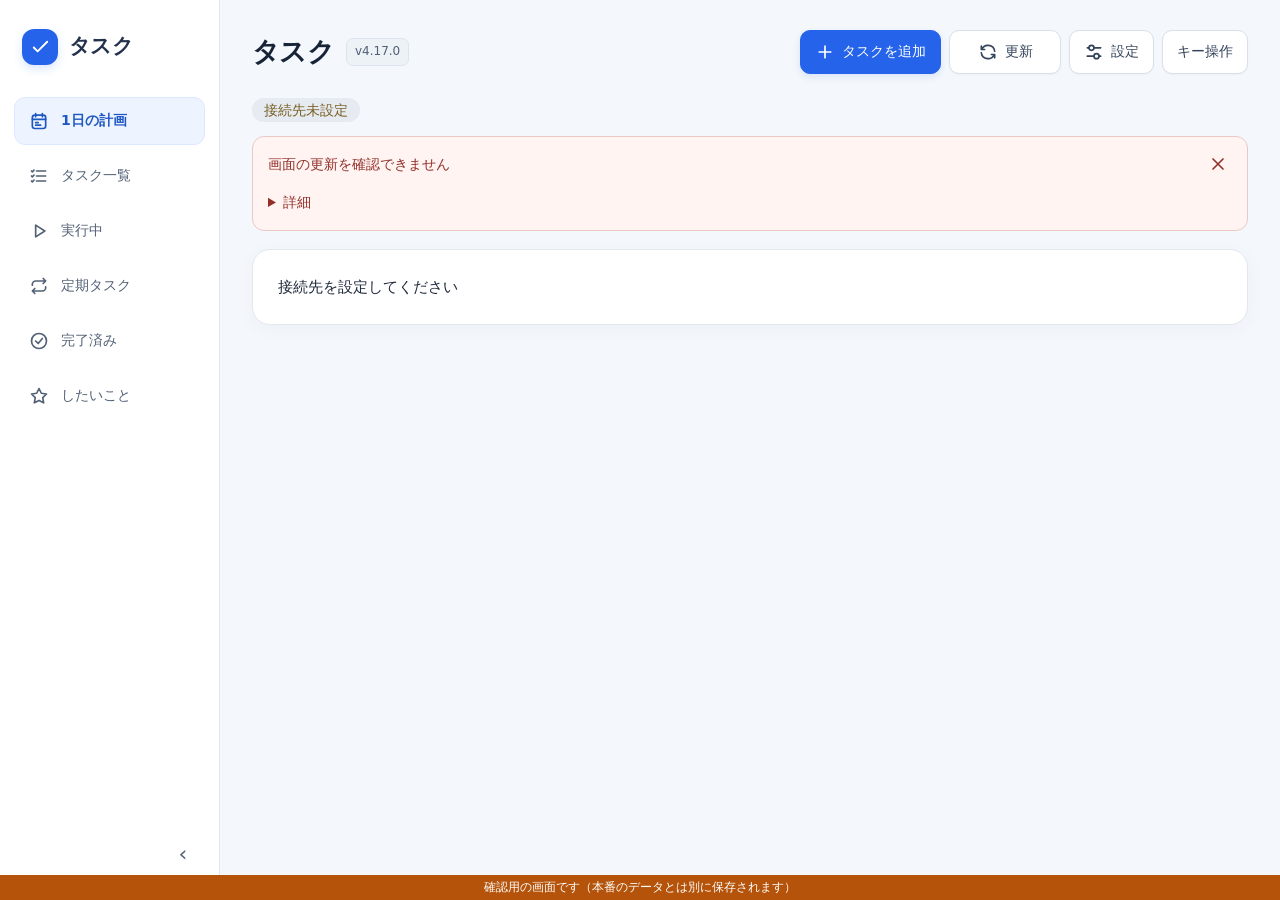
==== commit a91aa410: "my-apps 7621bc1 から配信（preview）" ====
--- a/preview/index.html
+++ b/preview/index.html
@@ -16,8 +16,8 @@
   <link rel="manifest" href="./manifest.webmanifest">
   <link rel="apple-touch-icon" sizes="180x180" href="./icon-check-180.png">
   <link id="tabler-style" rel="stylesheet" href="./tabler.css?v=1.0.0">
-  <link rel="stylesheet" href="./task-ui.css?v=4.16.0">
-  <link rel="stylesheet" href="./shared_side-panel.css?v=4.16.0">
+  <link rel="stylesheet" href="./task-ui.css?v=4.17.0">
+  <link rel="stylesheet" href="./shared_side-panel.css?v=4.17.0">
 </head>
 <body class="task-app">
   <svg
@@ -139,7 +139,7 @@
       <header class="app-header">
         <div class="app-heading">
           <h1>タスク</h1>
-          <span class="badge version">v4.16.0</span>
+          <span class="badge version">v4.17.0</span>
         </div>
 
         <div class="header-actions">
@@ -334,14 +334,14 @@
     </div>
   </dialog>
 
-  <script src="./task-core.js?v=4.16.0"></script>
+  <script src="./task-core.js?v=4.17.0"></script>
   <script src="./wish-client.js?v=4.10"></script>
-  <script src="./shared_side-panel.js?v=4.16.0"></script>
+  <script src="./shared_side-panel.js?v=4.17.0"></script>
   <script>
     (function () {
       'use strict';
 
-      const VERSION = 'v4.16.0';
+      const VERSION = 'v4.17.0';
       const REQUIRED_CORE_BUILD = 'v4.12.1';
       const UI_KIT_VERSION = '1.0.0';
       const EDIT_PROTOCOL = 'task-edit-fields-v1';
--- a/preview/task-ui.css
+++ b/preview/task-ui.css
@@ -1,7 +1,7 @@
 /* File: task-ui.css */
 
 /*
- * UI build: v4.16.0
+ * UI build: v4.17.0
  *
  * Application-specific styles.
  * This license accompanies the separately distributed,
@@ -34,7 +34,7 @@
 
 :root {
   color-scheme: light;
-  --task-ui-version: v4.16.0;
+  --task-ui-version: v4.17.0;
   --accent: #2563eb;
   --accent-dark: #1d4ed8;
   --accent-soft: #edf4ff;
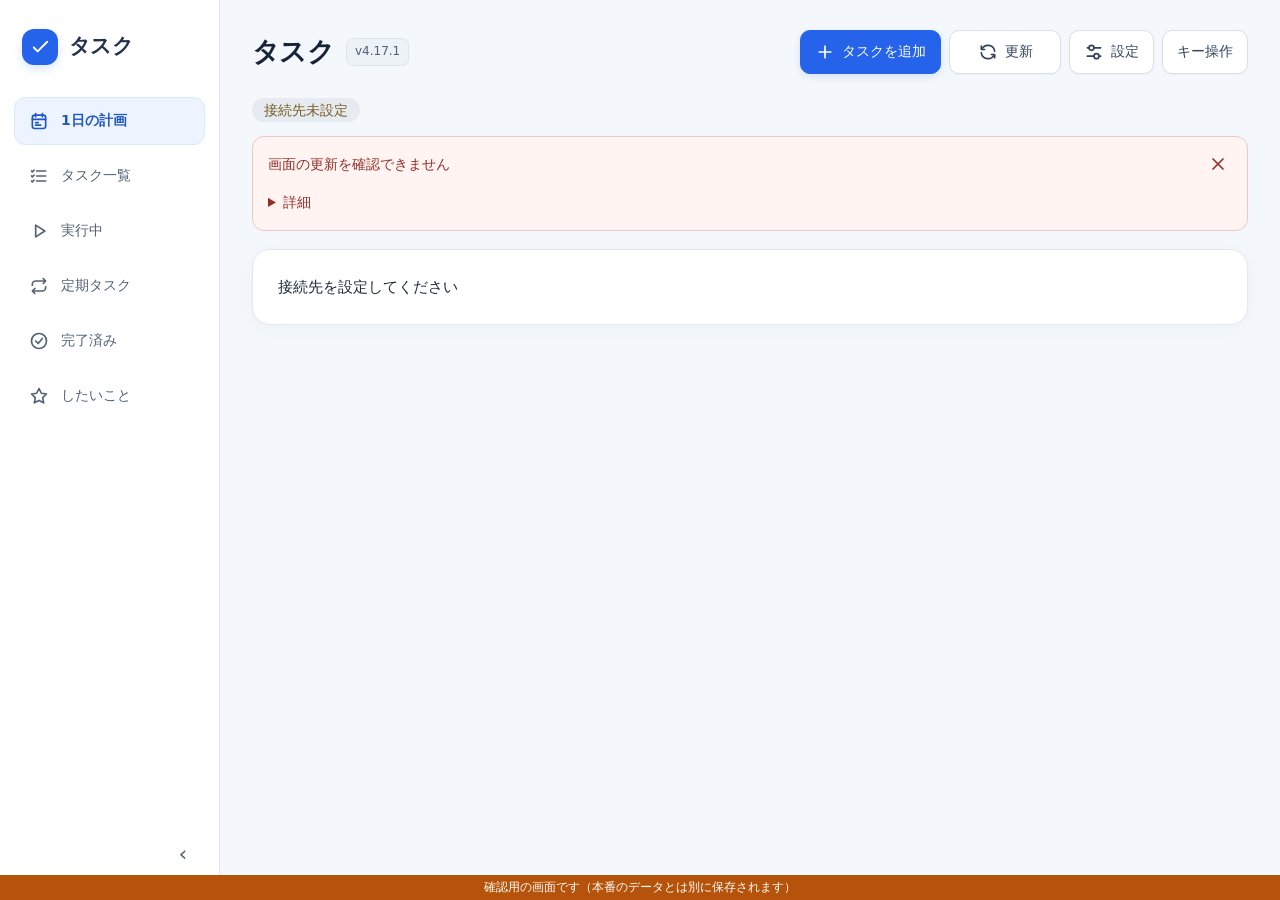
==== commit b774a267: "my-apps c20bc66 から配信（preview）" ====
--- a/preview/index.html
+++ b/preview/index.html
@@ -16,8 +16,8 @@
   <link rel="manifest" href="./manifest.webmanifest">
   <link rel="apple-touch-icon" sizes="180x180" href="./icon-check-180.png">
   <link id="tabler-style" rel="stylesheet" href="./tabler.css?v=1.0.0">
-  <link rel="stylesheet" href="./task-ui.css?v=4.17.0">
-  <link rel="stylesheet" href="./shared_side-panel.css?v=4.17.0">
+  <link rel="stylesheet" href="./task-ui.css?v=4.17.1">
+  <link rel="stylesheet" href="./shared_side-panel.css?v=4.17.1">
 </head>
 <body class="task-app">
   <svg
@@ -139,7 +139,7 @@
       <header class="app-header">
         <div class="app-heading">
           <h1>タスク</h1>
-          <span class="badge version">v4.17.0</span>
+          <span class="badge version">v4.17.1</span>
         </div>
 
         <div class="header-actions">
@@ -334,14 +334,14 @@
     </div>
   </dialog>
 
-  <script src="./task-core.js?v=4.17.0"></script>
+  <script src="./task-core.js?v=4.17.1"></script>
   <script src="./wish-client.js?v=4.10"></script>
-  <script src="./shared_side-panel.js?v=4.17.0"></script>
+  <script src="./shared_side-panel.js?v=4.17.1"></script>
   <script>
     (function () {
       'use strict';
 
-      const VERSION = 'v4.17.0';
+      const VERSION = 'v4.17.1';
       const REQUIRED_CORE_BUILD = 'v4.12.1';
       const UI_KIT_VERSION = '1.0.0';
       const EDIT_PROTOCOL = 'task-edit-fields-v1';
--- a/preview/task-ui.css
+++ b/preview/task-ui.css
@@ -1,7 +1,7 @@
 /* File: task-ui.css */
 
 /*
- * UI build: v4.17.0
+ * UI build: v4.17.1
  *
  * Application-specific styles.
  * This license accompanies the separately distributed,
@@ -34,7 +34,7 @@
 
 :root {
   color-scheme: light;
-  --task-ui-version: v4.17.0;
+  --task-ui-version: v4.17.1;
   --accent: #2563eb;
   --accent-dark: #1d4ed8;
   --accent-soft: #edf4ff;
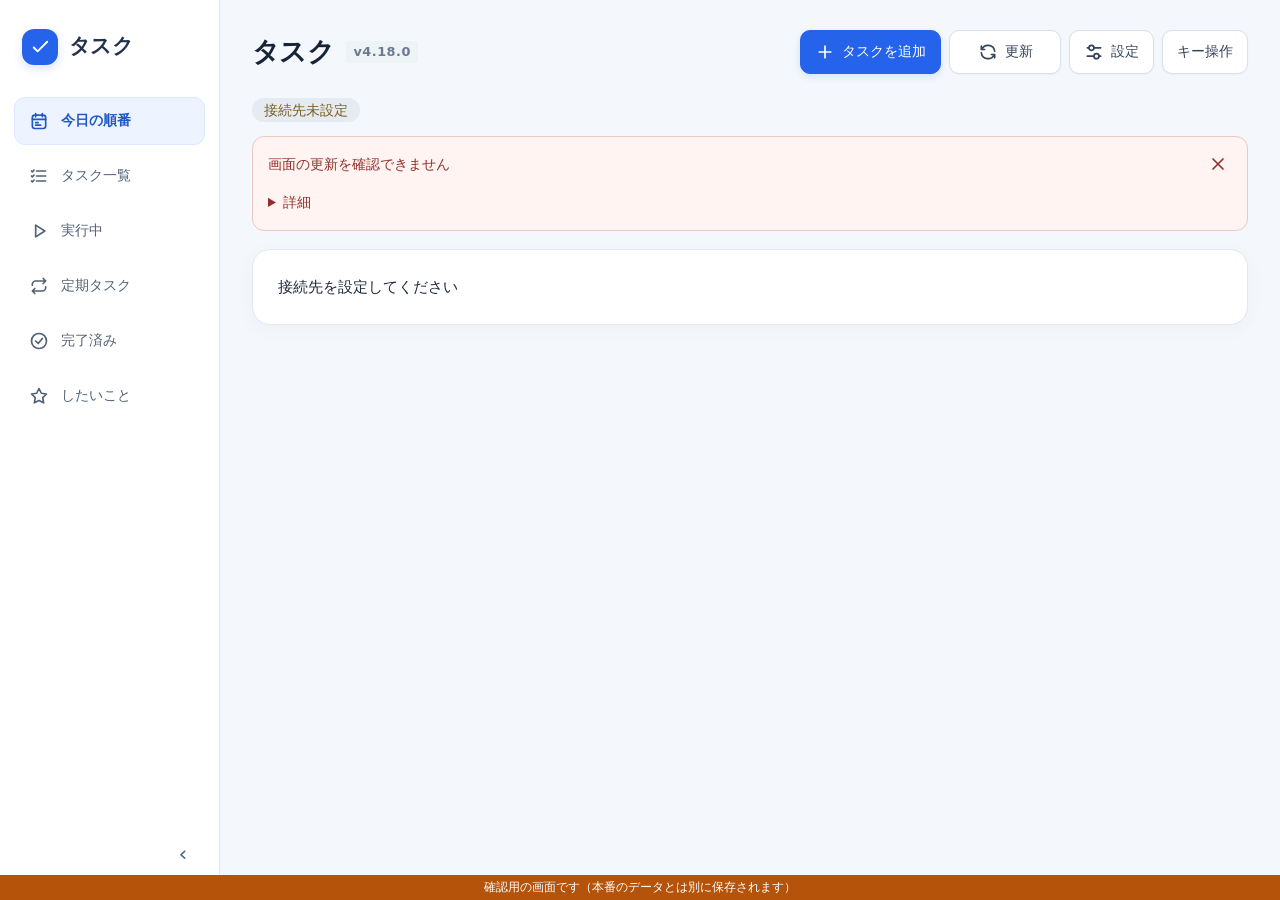
==== commit 71087cdf: "my-apps 1521b17 から配信（preview）" ====
--- a/preview/index.html
+++ b/preview/index.html
@@ -16,8 +16,8 @@
   <link rel="manifest" href="./manifest.webmanifest">
   <link rel="apple-touch-icon" sizes="180x180" href="./icon-check-180.png">
   <link id="tabler-style" rel="stylesheet" href="./tabler.css?v=1.0.0">
-  <link rel="stylesheet" href="./task-ui.css?v=4.17.1">
-  <link rel="stylesheet" href="./shared_side-panel.css?v=4.17.1">
+  <link rel="stylesheet" href="./task-ui.css?v=4.18.0">
+  <link rel="stylesheet" href="./shared_side-panel.css?v=4.18.0">
 </head>
 <body class="task-app">
   <svg
@@ -100,7 +100,7 @@
           <svg class="ui-icon" viewBox="0 0 24 24" aria-hidden="true" focusable="false">
             <use href="#icon-plan"></use>
           </svg>
-          <span>1日の計画</span>
+          <span>今日の順番</span>
         </button>
         <button type="button" data-page="tasks" class="nav-link">
           <svg class="ui-icon" viewBox="0 0 24 24" aria-hidden="true" focusable="false">
@@ -139,7 +139,7 @@
       <header class="app-header">
         <div class="app-heading">
           <h1>タスク</h1>
-          <span class="badge version">v4.17.1</span>
+          <span class="badge version">v4.18.0</span>
         </div>
 
         <div class="header-actions">
@@ -215,7 +215,7 @@
         </svg>
       </button>
     </div>
-    <p id="backlog-target-date" class="sub"></p>
+    <p id="backlog-target-date"></p>
     <div id="backlog-dialog-list" class="backlog-dialog-list"></div>
   </dialog>
 
@@ -254,7 +254,6 @@
     <div class="dialog-heading">
       <h2 id="keys-title">キー操作</h2>
     </div>
-    <p class="sub">入力欄の中や、日本語の変換中は反応しません。</p>
     <dl id="keys-list" class="keys-list"></dl>
     <div class="dialog-actions">
       <button id="keys-close" class="btn btn-primary primary" type="button">閉じる</button>
@@ -295,57 +294,25 @@
       <div id="receipt-log" class="diagnostic-text"></div>
     </details>
 
-    <details class="settings-section">
-      <summary>使い方</summary>
-      <ul>
-        <li>＊は必須項目です。期限・実行日は空欄でも追加できます。</li>
-        <li>「実行日なし」は実行日が空欄の未完了タスクです。期限の有無は問いません。</li>
-        <li>PCでは、右の候補から中央の時間枠へ移動できます。</li>
-        <li>右欄は見出し横のボタンで折り畳めます。閉じたときはアイコンと件数のボタンで戻せます。開閉状態と候補の表示位置は端末ごとに記憶します。</li>
-        <li>移動つまみ、または件名部分の0.6秒長押しで移動を始めます。離すと端末に保存します。</li>
-        <li>中央の「時間未定」は、表示中の日に実行するタスクのうち、時間帯が未定のものです。</li>
-        <li>中央から「実行日なし」へ戻すと、実行日だけが空欄になります。期限と時間帯は残ります。</li>
-        <li>候補の「追加」は、表示中の日の計画へ既存のタスクを配置します。タスクは複製しません。</li>
-        <li>iPhoneでは「実行日なし」から候補を開き、「追加」を押します。設定済みの時間帯は保持します。</li>
-        <li>右欄を閉じているときや狭い画面では、移動中に下部へ出る「実行日なしへ戻す」に置くことでも戻せます。</li>
-        <li>置けない場所で離すと変更しません。移動中は日付や右欄の開閉を変更しません。</li>
-        <li>新規追加の登録確認前のタスクは、まだ移動・編集・完了にできません。</li>
-        <li>「昨日以前」は、実行日が昨日以前の未完了タスクです。期限切れとは別です。「今週」は今日から日曜日までです。</li>
-        <li>通常の変更競合は、操作時刻と順序に基づき自動処理します。時刻の補正は概算です。</li>
-        <li>旧記録の順序を復元できない場合は保存先の現在値を基準に処理し、結果を確認してから送信待ちを解消します。</li>
-        <li>完了済みへの編集は完了状態を維持します。並べ替えで完了済みを復活させません。</li>
-        <li>「直前の完了を戻す」は、操作時点で確認した対象を戻します。</li>
-        <li>自動追加のスイッチは保存先で確認できた状態を表示し、変更中は切り替え先を併記します。</li>
-        <li>定期タスクの頻度は毎日・毎週月曜日・毎月15日・3日ごとなどです。「不定期」は自動追加の対象外です。</li>
-        <li>予定分の期限は本来の追加予定日が基準です。既存タスクの期限を設定変更で書き換えません。</li>
-        <li>期限の0日後は基準日当日です。土日も数え、その月にない指定日は月末にします。</li>
-        <li>「したいこと」の編集は件名だけを変更します。達成状態は別に扱います。</li>
-        <li>通常画面が開いていれば、小窓終了後の送信確認を引き継ぎます。小窓は追加後も閉じません。</li>
-        <li>一覧の自動更新より送信待ちを優先します。保存先の処理確認後に一覧確認だけ失敗した場合は、更新要求ではなく一覧を確認します。</li>
-        <li>認証・入力・端末保存・対象の消失など、本当に確認が必要な異常は表示します。</li>
-        <li>点検記録には合い言葉・件名・タスクID・接続先の実際の値を残しません。</li>
-        <li>iPhoneショートカットの未送信は「ファイル」アプリで管理し、この画面の送信待ちとは別です。</li>
-      </ul>
-    </details>
-
     <div class="dialog-actions">
       <button id="settings-close" class="btn" type="button">閉じる</button>
       <button id="settings-save" class="btn btn-primary primary" type="button">保存</button>
     </div>
   </dialog>
 
-  <script src="./task-core.js?v=4.17.1"></script>
+  <script src="./task-core.js?v=4.18.0"></script>
+  <script src="./order-list.js?v=4.18.0"></script>
   <script src="./wish-client.js?v=4.10"></script>
-  <script src="./shared_side-panel.js?v=4.17.1"></script>
+  <script src="./shared_side-panel.js?v=4.18.0"></script>
   <script>
     (function () {
       'use strict';
 
-      const VERSION = 'v4.17.1';
+      const VERSION = 'v4.18.0';
       const REQUIRED_CORE_BUILD = 'v4.12.1';
       const UI_KIT_VERSION = '1.0.0';
       const EDIT_PROTOCOL = 'task-edit-fields-v1';
-      const PLAN_PROTOCOL = 'task-plan-move-v1';
+      const PLAN_PROTOCOL = window.TaskCore ? TaskCore.PLAN_PROTOCOL : '';
       const POOL_PREF_KEY = (window.TaskCore ? TaskCore.SCOPE : '') + 'task-plan-backlog-ui-v1';
 
       const FILTER_GROUPS = [
@@ -415,7 +382,6 @@
       let calendarUndated = false;
       let calDrag = null;
       let keySelectedId = '';
-      let keyBusy = false;
 
       let refreshPromise = null;
       let manualReloading = false;
@@ -465,19 +431,45 @@
 
       const shownAttention = new Set();
 
-      let drag = null;
-      let candidate = null;
-      let holdTimer = null;
-      let pointerId = null;
-      let startX = 0;
-      let startY = 0;
-      let pointerX = 0;
-      let pointerY = 0;
-      let autoTimer = null;
-      let autoDirection = 0;
       let suppressClickUntil = 0;
       let renderDeferred = false;
       let scrollFrame = null;
+      let planList = null;
+      let runList = null;
+
+      function anyOrderDragging() {
+        return !!(
+          (planList && planList.isDragging()) ||
+          (runList && runList.isDragging())
+        );
+      }
+
+      function anyOrderDirty() {
+        return !!(
+          (planList && planList.isDirty()) ||
+          (runList && runList.isDirty())
+        );
+      }
+
+      // いま画面に出ている並べ替え（なければ null）
+      function activeOrderList() {
+        return page === 'plan' ? planList : page === 'running' ? runList : null;
+      }
+
+      // 並べ替えの下書きがあるとき、離れる前に「保存して移る／捨てて移る／続ける」を聞く。'stay' なら離れない
+      async function confirmOrderLeave() {
+        const list = activeOrderList();
+
+        if (!list || !list.isDirty()) {
+          return 'ok';
+        }
+
+        return list.confirmLeave({
+          save: '保存して移る',
+          discard: '捨てて移る',
+          stay: '続ける'
+        });
+      }
 
       function readPoolPreferences() {
         try {
@@ -551,8 +543,7 @@
 
       function toggleBacklog() {
         if (
-          drag ||
-          holdTimer ||
+          anyOrderDragging() ||
           anyDialogOpen() ||
           Date.now() < suppressClickUntil
         ) {
@@ -864,6 +855,8 @@
         }
       });
 
+      initOrderLists();
+
       wishes = WishClient.create({
         transport: client,
         onChange: function () {
@@ -929,7 +922,7 @@
           !client.ready ||
           !!client.legacyCount ||
           (page === 'wishes' && (!wishes || !wishes.ready)) ||
-          !!drag;
+          anyOrderDragging();
 
         const loading = page === 'history'
           ? historyLoading
@@ -943,7 +936,7 @@
           !client.ready ||
           !!client.legacyCount ||
           busy ||
-          !!drag;
+          anyOrderDragging();
 
         $('reload').setAttribute('aria-busy', String(!!busy));
 
@@ -953,7 +946,7 @@
         $('reload-label').textContent = busy ? '更新中' : '更新';
         $('reload-icon').hidden = !!busy;
         $('reload-spinner').hidden = !busy;
-        $('settings').disabled = !!drag;
+        $('settings').disabled = anyOrderDragging();
 
         if ($('settings-dialog').open) {
           renderSettingsState();
@@ -1124,55 +1117,14 @@
       }
 
       function capturePosition() {
-        const timeline = $('timeline');
-
-        if (
-          page !== 'plan' ||
-          !timeline ||
-          timeline.dataset.date !== selectedDate
-        ) {
-          return null;
-        }
-
-        const anchor = Array.from(timeline.querySelectorAll('.slot'))
-          .find(function (slot) {
-            return slot.getBoundingClientRect().bottom > 12;
-          });
-
-        return {
-          date: selectedDate,
-          x: window.scrollX,
-          y: window.scrollY,
-          hour: anchor ? anchor.dataset.hour : null,
-          top: anchor ? anchor.getBoundingClientRect().top : null
-        };
+        return page === 'plan'
+          ? { date: selectedDate, x: window.scrollX, y: window.scrollY }
+          : null;
       }
 
       function restorePosition(position) {
-        if (
-          !position ||
-          page !== 'plan' ||
-          selectedDate !== position.date
-        ) {
-          return;
-        }
-
-        if (position.hour !== null && Number.isFinite(position.top)) {
-          const anchor = Array.from(
-            document.querySelectorAll('#timeline .slot')
-          ).find(function (slot) {
-            return slot.dataset.hour === position.hour;
-          });
-
-          if (anchor) {
-            window.scrollTo(
-              position.x,
-              window.scrollY +
-                anchor.getBoundingClientRect().top -
-                position.top
-            );
-            return;
-          }
+        if (!position || page !== 'plan' || selectedDate !== position.date) {
+          return;
         }
 
         window.scrollTo(position.x, position.y);
@@ -1191,9 +1143,8 @@
         renderOutbox();
 
         if (
-          drag ||
+          anyOrderDragging() ||
           calDrag ||
-          holdTimer ||
           $('task-filter-dialog').open ||
           $('backlog-dialog').open
         ) {
@@ -1246,7 +1197,7 @@
         }
 
         if (!state.snapshot) {
-          content.appendChild(make('p', 'この端末の送信待ち', 'sub'));
+          content.appendChild(make('p', 'この端末の送信待ち', 'status'));
         }
 
         if (page === 'plan') {
@@ -1266,14 +1217,15 @@
       }
 
       function completeButton(task, finalProgress) {
-        const lockReason = runLockReason(task.taskId);
+        const locked = runLocked(task.taskId);
 
         const control = button('', function () {
           if (
             task.localOnly ||
             task.blocked ||
-            lockReason ||
-            drag ||
+            locked ||
+            anyOrderDirty() ||
+            anyOrderDragging() ||
             Date.now() < suppressClickUntil ||
             !confirm('「' + task.title + '」を完了にしますか。')
           ) {
@@ -1319,23 +1271,23 @@
           !!client.legacyCount ||
           !!task.localOnly ||
           !!task.blocked ||
-          !!lockReason
+          locked ||
+          anyOrderDirty()
         ) ? '1' : '0';
 
         control.disabled = control.dataset.locked === '1' || !!refreshPromise;
 
-        if (lockReason) {
-          control.title = lockReason;
-        }
-
-        control.setAttribute('aria-label', task.title + 'を完了');
+        control.setAttribute(
+          'aria-label',
+          task.title + (locked ? 'を完了（' + RUN_LOCK_LABEL + '）' : 'を完了')
+        );
         control.appendChild(make('span', null, 'circle'));
         return control;
       }
 
       /* ---------- 実行中 ---------- */
 
-      const RUN_LOCK_REASON = '実行中の1位が終わるか、順位が変わるまで操作できません';
+      const RUN_LOCK_LABEL = '1位の完了後';
       const progressDrafts = {};
       let progressFocus = null;
 
@@ -1347,10 +1299,10 @@
         return TaskCore.runningInfo(state.snapshot, taskId);
       }
 
-      // 完了・進捗の記入をロックする理由（ロックされていなければ空）
-      function runLockReason(taskId) {
+      // 実行中の2位以下か（進捗の記入と完了ができない）
+      function runLocked(taskId) {
         const info = runInfo(taskId);
-        return info && info.rank > 1 ? RUN_LOCK_REASON : '';
+        return !!info && info.rank > 1;
       }
 
       function runPending() {
@@ -1370,7 +1322,7 @@
         const on = !!info;
 
         const control = button(on ? '実行中を解除' : '実行中にする', function () {
-          if (drag || Date.now() < suppressClickUntil) {
+          if (anyOrderDragging() || Date.now() < suppressClickUntil) {
             return;
           }
 
@@ -1386,191 +1338,249 @@
           !!client.legacyCount ||
           !navigator.onLine ||
           !runningSupported() ||
+          !dayOrderSupported() ||
           !!task.localOnly ||
           !!task.blocked ||
-          runPending();
+          runPending() ||
+          anyOrderDirty();
 
         return control;
       }
 
-      function renderRunning(content) {
-        content.appendChild(make('h2', '実行中'));
-
-        if (!runningSupported()) {
-          content.appendChild(make(
-            'p',
-            '保存先の更新が必要です。コード.gsの最新版を反映し、一覧を更新してください。',
-            'sub'
-          ));
-          return;
-        }
-
-        const items = TaskCore.runningItems(state.snapshot);
-
+      /* ---------- 並べ替え（実行中・今日の順番で共有） ---------- */
+
+      function dayOrderSupported() {
+        return client.latestSupported() &&
+          features().dayOrder === TaskCore.DAY_ORDER_PROTOCOL;
+      }
+
+      function orderEditable() {
+        return client.ready &&
+          !client.legacyCount &&
+          navigator.onLine &&
+          dayOrderSupported() &&
+          !runPending();
+      }
+
+      // 日の順番を保存先へ送る（ids はその日の一部でもよい）
+      async function saveDayOrder(date, ids) {
+        const snapshot = clone(state.snapshot);
+
+        const payload = {
+          action: 'order',
+          date: date,
+          expectedDay: dayVersion(snapshot, date),
+          ids: ids
+        };
+
+        const context = client.context({
+          action: 'order',
+          date: date
+        }, snapshot);
+
+        try {
+          await client.enqueue(payload, date + ' の順番', context);
+          client.pump(true);
+        } catch (error) {
+          failed('順番を端末に保存できませんでした', error);
+          throw error;
+        }
+      }
+
+      function savePlanOrder(ids) {
+        return saveDayOrder(selectedDate, ids.filter(function (id) {
+          return id.indexOf('local:') !== 0;
+        }));
+      }
+
+      // 実行中タブは、実行日ごとに分けて送る（同じ実行日のタスクの間だけ動かせる）
+      async function saveRunOrder(ids) {
         const byId = new Map(client.effectiveTasks().map(function (task) {
           return [task.taskId, task];
         }));
 
-        const list = items.filter(function (item) {
-          return byId.has(item.taskId);
-        });
-
-        const pending = runPending();
-
-        if (pending) {
-          content.appendChild(make('p', '実行中の変更を反映しています…', 'status'));
-        }
-
-        if (!list.length) {
-          content.appendChild(make(
-            'p',
-            '実行中のタスクはありません。一覧の「実行中にする」から追加できます。',
-            'sub'
-          ));
-          return;
-        }
-
+        const groups = new Map();
+
+        ids.forEach(function (id) {
+          const task = byId.get(id);
+
+          if (task && task.date) {
+            groups.set(task.date, (groups.get(task.date) || []).concat([id]));
+          }
+        });
+
+        for (const entry of groups) {
+          if (entry[1].length > 1) {
+            await saveDayOrder(entry[0], entry[1]);
+          }
+        }
+      }
+
+      function initOrderLists() {
+        planList = OrderList.create({
+          renderRow: planRowContent,
+          onSave: savePlanOrder,
+          canEdit: function () {
+            return orderEditable() && planningSupported();
+          },
+          empty: 'タスクなし',
+          onDragEnd: afterOrderDrag
+        });
+
+        runList = OrderList.create({
+          renderRow: runRowContent,
+          onSave: saveRunOrder,
+          canEdit: orderEditable,
+          empty: '実行中なし',
+          onDragEnd: afterOrderDrag
+        });
+      }
+
+      function afterOrderDrag() {
+        if (renderDeferred) {
+          render();
+        }
+      }
+
+      function runRowContent(item) {
+        const task = item.task;
+        const dirty = runList.isDirty();
         const online = client.ready && !client.legacyCount && navigator.onLine;
-        const cards = make('div', null, 'cards');
-
-        list.forEach(function (item, index) {
-          const task = byId.get(item.taskId);
-          const top = item.rank === 1;
-          const card = make('div', null, 'card run-card' + (top ? ' is-top' : ' is-locked'));
-          const main = make('div', null, 'card-main');
-
-          card.dataset.id = task.taskId;
-          card.dataset.local = task.localOnly ? 'true' : 'false';
-
-          main.appendChild(make('div', item.rank + '位', 'run-rank'));
-          main.appendChild(make('div', task.title, 'card-title'));
-          appendTaskDates(main, task, false);
-
-          let area = null;
-
-          if (top) {
-            area = make('textarea', null, 'form-control run-progress');
-            area.rows = 3;
-            area.placeholder = '進捗を書く';
-            area.setAttribute('aria-label', task.title + 'の進捗');
-
-            area.value = Object.prototype.hasOwnProperty.call(progressDrafts, item.taskId)
-              ? progressDrafts[item.taskId]
-              : item.progress;
-
-            const remember = function () {
-              progressDrafts[item.taskId] = area.value;
-
-              progressFocus = {
-                id: item.taskId,
-                start: area.selectionStart,
-                end: area.selectionEnd
-              };
+        const card = make('div', null, 'run-row');
+        const main = make('div', null, 'card-main');
+
+        card.dataset.id = task.taskId;
+        card.dataset.local = task.localOnly ? 'true' : 'false';
+        main.appendChild(make('div', task.title, 'card-title'));
+        appendTaskDates(main, task, false);
+
+        let area = null;
+
+        if (item.top) {
+          area = make('textarea', null, 'form-control run-progress');
+          area.rows = 3;
+          area.placeholder = '進捗を書く';
+          area.setAttribute('aria-label', task.title + 'の進捗');
+
+          area.value = Object.prototype.hasOwnProperty.call(progressDrafts, task.taskId)
+            ? progressDrafts[task.taskId]
+            : item.progress;
+
+          const remember = function () {
+            progressDrafts[task.taskId] = area.value;
+
+            progressFocus = {
+              id: task.taskId,
+              start: area.selectionStart,
+              end: area.selectionEnd
             };
-
-            area.addEventListener('input', remember);
-            area.addEventListener('keyup', remember);
-            area.addEventListener('focus', remember);
-
-            area.addEventListener('blur', function () {
-              if (area.isConnected && progressFocus && progressFocus.id === item.taskId) {
-                progressFocus = null;
+          };
+
+          area.addEventListener('input', remember);
+          area.addEventListener('keyup', remember);
+          area.addEventListener('focus', remember);
+
+          area.addEventListener('blur', function () {
+            if (area.isConnected && progressFocus && progressFocus.id === task.taskId) {
+              progressFocus = null;
+            }
+          });
+
+          main.appendChild(area);
+
+          if (progressFocus && progressFocus.id === task.taskId) {
+            const focus = progressFocus;
+
+            requestAnimationFrame(function () {
+              if (area.isConnected) {
+                area.focus();
+                area.setSelectionRange(focus.start, focus.end);
               }
             });
-
-            main.appendChild(area);
-
-            if (progressFocus && progressFocus.id === item.taskId) {
-              const focus = progressFocus;
-
-              requestAnimationFrame(function () {
-                if (area.isConnected) {
-                  area.focus();
-                  area.setSelectionRange(focus.start, focus.end);
-                }
-              });
+          }
+        } else if (item.progress) {
+          main.appendChild(make('div', item.progress, 'run-progress-text'));
+        }
+
+        const actions = make('div', null, 'run-actions');
+
+        if (item.top) {
+          const save = button(dirty ? '保存後' : '進捗を保存', function () {
+            const problem = TaskCore.progressProblem(area.value);
+
+            if (problem) {
+              notify(problem, true);
+              return;
             }
-          } else {
-            if (item.progress) {
-              main.appendChild(make('div', item.progress, 'run-progress-text'));
-            }
-
-            main.appendChild(make('div', RUN_LOCK_REASON, 'run-lock'));
-          }
-
-          const actions = make('div', null, 'run-actions');
-
-          if (top) {
-            const save = button('進捗を保存', function () {
-              const problem = TaskCore.progressProblem(area.value);
-
-              if (problem) {
-                notify(problem, true);
-                return;
-              }
-
-              const text = area.value;
-              delete progressDrafts[item.taskId];
-
-              runSend({
-                action: 'runProgress',
-                taskId: item.taskId,
-                progress: text
-              }, '進捗：' + task.title);
-            }, 'btn-primary');
-
-            save.disabled = !online || pending;
-            actions.appendChild(save);
-          }
-
-          const up = button('上へ', function () {
-            moveRunning(list, index, -1);
-          });
-
-          const down = button('下へ', function () {
-            moveRunning(list, index, 1);
-          });
-
-          up.disabled = !online || pending || index === 0;
-          down.disabled = !online || pending || index === list.length - 1;
-          up.setAttribute('aria-label', task.title + 'の順位を上げる');
-          down.setAttribute('aria-label', task.title + 'の順位を下げる');
-
-          actions.append(up, down, runToggleButton(task));
-          main.appendChild(actions);
-
-          card.append(
-            completeButton(task, top ? function () {
+
+            const text = area.value;
+            delete progressDrafts[task.taskId];
+
+            runSend({
+              action: 'runProgress',
+              taskId: task.taskId,
+              progress: text
+            }, '進捗：' + task.title);
+          }, 'btn-primary');
+
+          save.disabled = !online || runPending() || dirty;
+          actions.appendChild(save);
+        } else {
+          const wait = button(RUN_LOCK_LABEL, function () {}, 'run-wait');
+          wait.disabled = true;
+          actions.appendChild(wait);
+        }
+
+        actions.appendChild(runToggleButton(task));
+        main.appendChild(actions);
+
+        card.append(
+          item.top
+            ? completeButton(task, function () {
               return area.value;
-            } : null),
-            main
-          );
-
-          cards.appendChild(card);
-        });
-
-        content.appendChild(cards);
-      }
-
-      function moveRunning(list, index, delta) {
-        const ids = list.map(function (item) {
-          return item.taskId;
-        });
-
-        const other = index + delta;
-
-        if (other < 0 || other >= ids.length) {
-          return;
-        }
-
-        const swap = ids[index];
-        ids[index] = ids[other];
-        ids[other] = swap;
-
-        runSend({
-          action: 'runOrder',
-          taskIds: ids
-        }, '実行中の順位');
+            })
+            : make('span'),
+          main
+        );
+
+        return card;
+      }
+
+      function renderRunning(content) {
+        content.appendChild(make('h2', '実行中'));
+
+        if (!runningSupported() || !dayOrderSupported()) {
+          content.appendChild(make('p', '保存先の更新が必要です。', 'form-error'));
+          return;
+        }
+
+        if (runPending()) {
+          content.appendChild(make('p', '実行中の変更を反映しています…', 'status'));
+        }
+
+        const byId = new Map(client.effectiveTasks().map(function (task) {
+          return [task.taskId, task];
+        }));
+
+        const items = TaskCore.runningItems(state.snapshot).filter(function (item) {
+          return byId.has(item.taskId);
+        }).map(function (item) {
+          const task = byId.get(item.taskId);
+
+          return {
+            id: item.taskId,
+            group: task.date || '',
+            fixed: !task.date,
+            task: task,
+            top: item.rank === 1,
+            progress: item.progress
+          };
+        });
+
+        const host = make('div', null, 'run-board');
+        content.appendChild(host);
+        runList.mount(host);
+        runList.setItems(items);
       }
 
       function editButton(task, className) {
@@ -1578,7 +1588,7 @@
           if (
             task.localOnly ||
             task.blocked ||
-            drag ||
+            anyOrderDragging() ||
             Date.now() < suppressClickUntil
           ) {
             return;
@@ -1607,19 +1617,6 @@
         return control;
       }
 
-      function makeGrip(task) {
-        const grip = make('button', null, 'grip');
-        grip.type = 'button';
-        grip.dataset.act = 'grip';
-        grip.disabled = !!task.localOnly ||
-          !!task.blocked ||
-          !planningSupported();
-
-        grip.setAttribute('aria-label', task.title + 'を移動');
-        grip.appendChild(icon('grip'));
-        return grip;
-      }
-
       /* ---------- 日付表示 ---------- */
 
       function dateMark(kind, value, hour) {
@@ -1705,19 +1702,20 @@
         });
       }
 
-      function makePlanRow(task, placeholder) {
+      // 今日の順番の1行の中身（並べ替えの部品が、持ち手・番号・上へ／下へを付ける）
+      function planRowContent(item) {
+        const task = item.task;
+
         const row = make(
-          'li',
+          'div',
           null,
-          'task' +
+          'plan-row' +
             (task.localOnly ? ' pending-add' : '') +
-            (task.taskId === highlightId ? ' fresh-placement' : '') +
-            (placeholder ? ' drop-placeholder' : '')
+            (task.taskId === highlightId ? ' fresh-placement' : '')
         );
 
         row.dataset.id = task.taskId;
         row.dataset.local = task.localOnly ? 'true' : 'false';
-        row.dataset.zone = 'plan';
 
         const text = make('div', null, 'ttl');
         text.appendChild(make('div', task.title));
@@ -1731,24 +1729,44 @@
           ));
         }
 
+        const back = button('実行日なしへ戻す', function () {
+          returnToPool(task);
+        }, 'plan-back');
+
+        back.disabled =
+          !planningSupported() ||
+          !!task.localOnly ||
+          !!task.blocked ||
+          anyOrderDirty() ||
+          !client.ready ||
+          !!client.legacyCount ||
+          !navigator.onLine;
+
         row.append(
           completeButton(task),
           text,
           runToggleButton(task),
           editButton(task, 'plan-edit'),
-          makeGrip(task)
+          back
         );
 
-        if (placeholder) {
-          row.dataset.placeholder = 'true';
-          row.setAttribute('aria-hidden', 'true');
-
-          row.querySelectorAll('button').forEach(function (control) {
-            control.disabled = true;
-          });
-        }
-
         return row;
+      }
+
+      async function returnToPool(task) {
+        if (!planningSupported() || !state.snapshot) {
+          return;
+        }
+
+        const snapshot = clone(state.snapshot);
+
+        try {
+          const payload = planMovePayload(task, snapshot, '', []);
+          const context = client.context(payload, snapshot);
+          await client.enqueue(payload, '実行日なしへ戻す：' + task.title, context);
+        } catch (error) {
+          failed('移動を端末に保存できませんでした', error);
+        }
       }
 
       function renderBacklog(container, dialogMode) {
@@ -1775,7 +1793,6 @@
 
           card.dataset.id = task.taskId;
           card.dataset.local = task.localOnly ? 'true' : 'false';
-          card.dataset.zone = 'pool';
 
           const head = make('div', null, 'backlog-card-head');
           const main = make('div', null, 'card-main backlog-main');
@@ -1793,10 +1810,6 @@
 
           head.appendChild(main);
 
-          if (!dialogMode) {
-            head.appendChild(makeGrip(task));
-          }
-
           const actions = make('div', null, 'backlog-actions');
           const destinationDate = dialogMode
             ? backlogDialogDate
@@ -1809,11 +1822,12 @@
           assign.dataset.act = 'assign';
           assign.setAttribute(
             'aria-label',
-            task.title + 'を' + dateLabel(destinationDate) + 'の計画に追加'
+            task.title + 'を' + dateLabel(destinationDate) + 'の順番に追加'
           );
 
           assign.disabled =
             !planningSupported() ||
+            anyOrderDirty() ||
             task.localOnly ||
             task.blocked ||
             backlogAdding;
@@ -1832,6 +1846,22 @@
         container.appendChild(cards);
       }
 
+      // 日付を替える前に、並べ替えの下書きがあれば聞く
+      async function changeDate(next) {
+        if (anyOrderDragging() || !next || next === selectedDate) {
+          render();
+          return;
+        }
+
+        if ((await confirmOrderLeave()) === 'stay') {
+          render();
+          return;
+        }
+
+        selectedDate = next;
+        render();
+      }
+
       function renderPlan(content) {
         const board = make(
           'div',
@@ -1843,7 +1873,7 @@
         main.id = 'plan-main';
 
         const heading = make('div', null, 'plan-heading');
-        heading.appendChild(make('h2', '1日の計画'));
+        heading.appendChild(make('h2', '今日の順番'));
 
         const poolCount = undatedTasks().length;
         const poolButton = button('', openBacklog, 'pool-open');
@@ -1860,82 +1890,48 @@
         const date = make('input', null, 'form-control plan-date');
         date.type = 'date';
         date.value = selectedDate;
-        date.setAttribute('aria-label', '計画の日付');
+        date.setAttribute('aria-label', '順番の日付');
 
         date.addEventListener('change', function () {
-          if (!drag && date.value) {
-            selectedDate = date.value;
-            render();
-          }
+          changeDate(date.value);
         });
 
         tools.append(
           button('前日', function () {
-            if (!drag) {
-              selectedDate = dateShift(selectedDate, -1);
-              render();
-            }
+            changeDate(dateShift(selectedDate, -1));
           }),
           date,
           button('今日', function () {
-            if (!drag) {
-              selectedDate = japanDate();
-              render();
-            }
+            changeDate(japanDate());
           }),
           button('翌日', function () {
-            if (!drag) {
-              selectedDate = dateShift(selectedDate, 1);
-              render();
-            }
+            changeDate(dateShift(selectedDate, 1));
           })
         );
 
         main.appendChild(tools);
 
-        if (state.snapshot && !planningSupported()) {
-          main.appendChild(make(
-            'p',
-            '移動を使うには、保存先のv4.12.1への更新が必要です。',
-            'form-error'
-          ));
+        if (state.snapshot && (!planningSupported() || !dayOrderSupported())) {
+          main.appendChild(make('p', '保存先の更新が必要です。', 'form-error'));
         }
 
         const tasks = client.effectiveTasks().filter(function (task) {
           return task.date === selectedDate;
         }).sort(compareTasks);
 
-        main.appendChild(make('div', tasks.length + '件', 'sub'));
-
-        const timeline = make('div', null, 'timeline');
-        timeline.id = 'timeline';
-        timeline.dataset.date = selectedDate;
-
-        TaskCore.SLOT_HOURS.forEach(function (hour) {
-          const section = make('section', null, 'slot');
-          section.dataset.hour = hour === null ? '' : String(hour);
-          section.appendChild(make('div', hourLabel(hour), 'slot-label'));
-
-          const list = make('ul', null, 'slot-list');
-
-          tasks.filter(function (task) {
-            return task.hour === hour;
-          }).forEach(function (task) {
-            list.appendChild(makePlanRow(task, false));
-          });
-
-          section.appendChild(list);
-          timeline.appendChild(section);
-        });
-
-        timeline.appendChild(make('div', '23:00', 'timeline-end'));
-
-        const line = make('div', null, 'now-line');
-        line.id = 'now-line';
-        line.hidden = true;
-        line.appendChild(make('span'));
-        timeline.appendChild(line);
-        main.appendChild(timeline);
+        const host = make('div', null, 'plan-list');
+        main.appendChild(host);
+        planList.mount(host);
+
+        planList.setItems(tasks.map(function (task) {
+          return {
+            id: task.taskId,
+            group: task.localOnly ? 'local' : '',
+            fixed: !!task.localOnly,
+            time: task.hour == null ? '' : hourLabel(task.hour),
+            task: task
+          };
+        }));
 
         const pool = make(
           'aside',
@@ -2006,7 +2002,6 @@
         content.appendChild(board);
         updatePoolHeight();
         restorePoolScroll();
-        updateNow();
       }
 
       function updatePoolHeight() {
@@ -2035,7 +2030,7 @@
       }
 
       function openBacklog() {
-        if (drag || anyDialogOpen()) {
+        if (anyOrderDragging() || anyDialogOpen()) {
           return;
         }
 
@@ -2058,7 +2053,7 @@
         render();
       });
 
-      function planMovePayload(task, snapshot, date, hour, items) {
+      function planMovePayload(task, snapshot, date, ids) {
         const original = taskById(snapshot, task.taskId);
 
         if (!original) {
@@ -2073,15 +2068,13 @@
           taskId: task.taskId,
           expectedTask: original.version,
           expectedPlacement: {
-            date: task.date || '',
-            hour: task.hour
+            date: task.date || ''
           },
           fromDate: task.date || '',
           date: date,
-          hour: hour,
           expectedFromDay: task.date ? dayVersion(snapshot, task.date) : '',
           expectedDay: date ? dayVersion(snapshot, date) : '',
-          items: items
+          ids: ids
         };
       }
 
@@ -2096,7 +2089,7 @@
 
         requestAnimationFrame(function () {
           const row = Array.from(
-            document.querySelectorAll('#timeline .task[data-id]')
+            document.querySelectorAll('.ol-row[data-id]')
           ).find(function (element) {
             return element.dataset.id === id;
           });
@@ -2138,30 +2131,13 @@
         const target = tasks.filter(function (entry) {
           return entry.date === date && !entry.localOnly;
         }).sort(compareTasks).map(function (entry) {
-          return {
-            id: entry.taskId,
-            hour: entry.hour
-          };
-        });
-
-        target.push({
-          id: task.taskId,
-          hour: task.hour
-        });
-
-        target.sort(function (a, b) {
-          return (a.hour === null ? 7 : a.hour) -
-            (b.hour === null ? 7 : b.hour);
-        });
+          return entry.taskId;
+        });
+
+        target.push(task.taskId);
 
         const snapshot = clone(state.snapshot);
-        const payload = planMovePayload(
-          task,
-          snapshot,
-          date,
-          task.hour,
-          target
-        );
+        const payload = planMovePayload(task, snapshot, date, target);
 
         const captured = client.context(payload, snapshot);
         backlogAdding = true;
@@ -2174,7 +2150,7 @@
         try {
           await client.enqueue(
             payload,
-            '計画へ配置：' + task.title + ' ／ ' + date,
+            '今日の順番へ：' + task.title + ' ／ ' + date,
             captured
           );
 
@@ -2197,555 +2173,7 @@
         }
       }
 
-      function readPlanItems() {
-        return Array.from(
-          document.querySelectorAll(
-            '#timeline .task[data-local="false"]:not(.drag-origin)'
-          )
-        ).map(function (row) {
-          const slot = row.closest('.slot');
-          const value = slot.dataset.hour;
-
-          return {
-            id: row.dataset.id,
-            hour: value === '' ? null : Number(value)
-          };
-        });
-      }
-
-      function clearHold() {
-        if (holdTimer) {
-          clearTimeout(holdTimer);
-        }
-
-        holdTimer = null;
-        candidate = null;
-
-        if (renderDeferred && !drag) {
-          requestAnimationFrame(function () {
-            if (
-              renderDeferred &&
-              !drag &&
-              !holdTimer &&
-              !anyDialogOpen()
-            ) {
-              render();
-            }
-          });
-        }
-      }
-
-      function setPlanControlsDisabled(disabled) {
-        document.querySelectorAll(
-          '.plan-tools button, .plan-tools input, .pool-open, #backlog-toggle'
-        ).forEach(function (control) {
-          control.disabled = disabled;
-        });
-      }
-
-      function startDrag(row, id) {
-        if (
-          !planningSupported() ||
-          !state.snapshot ||
-          drag ||
-          !document.contains(row) ||
-          anyDialogOpen()
-        ) {
-          clearHold();
-          return;
-        }
-
-        const source = row.dataset.zone;
-        const task = client.effectiveTasks().find(function (entry) {
-          return entry.taskId === row.dataset.id;
-        });
-
-        if (
-          !task ||
-          task.localOnly ||
-          task.blocked ||
-          (source === 'pool' && task.date) ||
-          (source === 'plan' && task.date !== selectedDate)
-        ) {
-          clearHold();
-          render();
-          return;
-        }
-
-        const snapshot = clone(state.snapshot);
-        const beforeItems = readPlanItems();
-
-        const contextPayload = {
-          action: 'planMove',
-          taskId: task.taskId,
-          fromDate: task.date || '',
-          date: selectedDate
-        };
-
-        const context = client.context(contextPayload, snapshot);
-        const rect = row.getBoundingClientRect();
-        const placeholder = makePlanRow(task, true);
-        const ghost = make('div', null, 'drag-ghost');
-
-        ghost.appendChild(make('div', task.title, 'card-title'));
-        ghost.style.width =
-          Math.min(280, Math.max(180, rect.width)) + 'px';
-
-        clearHold();
-
-        drag = {
-          source: source,
-          origin: row,
-          task: clone(task),
-          snapshot: snapshot,
-          date: selectedDate,
-          beforeItems: beforeItems,
-          context: context,
-          placeholder: placeholder,
-          ghost: ghost,
-          target: source === 'plan' ? 'plan' : 'none'
-        };
-
-        pointerId = id;
-        row.classList.add('drag-origin');
-
-        if (source === 'plan') {
-          row.parentNode.insertBefore(placeholder, row.nextSibling);
-        }
-
-        document.body.appendChild(ghost);
-        document.body.classList.add('is-planning-drag');
-        setPlanControlsDisabled(true);
-
-        $('plan-return-zone').hidden = !(
-          source === 'plan' &&
-          (
-            backlogCollapsed ||
-            window.matchMedia('(max-width: 1100px)').matches
-          )
-        );
-
-        $('drag-announcement').textContent =
-          '移動中。時間枠へ置くと配置します。置けない場所で離すと変更しません。';
-
-        try {
-          $('content').setPointerCapture(id);
-        } catch (error) {
-          // 画面全体でも終了を受け取る。
-        }
-
-        updateGhost();
-        renderStatus();
-
-        if (navigator.vibrate) {
-          navigator.vibrate(15);
-        }
-      }
-
-      function updateGhost() {
-        if (!drag) {
-          return;
-        }
-
-        const width = drag.ghost.offsetWidth || 220;
-
-        drag.ghost.style.left = Math.max(
-          8,
-          Math.min(pointerX + 14, window.innerWidth - width - 8)
-        ) + 'px';
-
-        drag.ghost.style.top = Math.max(
-          8,
-          Math.min(pointerY + 14, window.innerHeight - 90)
-        ) + 'px';
-      }
-
-      function inElement(element, x, y) {
-        if (!element || !element.getClientRects().length) {
-          return false;
-        }
-
-        const rect = element.getBoundingClientRect();
-
-        return x >= rect.left &&
-          x <= rect.right &&
-          y >= rect.top &&
-          y <= rect.bottom;
-      }
-
-      function clearDropHighlight() {
-        document.querySelectorAll('.is-drop-target')
-          .forEach(function (element) {
-            element.classList.remove('is-drop-target');
-          });
-      }
-
-      function placeDrag(x, y) {
-        if (!drag) {
-          return;
-        }
-
-        clearDropHighlight();
-
-        const pool = $('plan-backlog');
-        const returnZone = $('plan-return-zone');
-        const overPool = !backlogCollapsed && inElement(pool, x, y);
-        const overReturn = !returnZone.hidden &&
-          inElement(returnZone, x, y);
-
-        if (
-          drag.source === 'plan' &&
-          (overPool || overReturn)
-        ) {
-          drag.target = 'pool';
-          drag.placeholder.remove();
-
-          if (overPool) {
-            pool.classList.add('is-drop-target');
-          } else {
-            returnZone.classList.add('is-drop-target');
-          }
-
-          updateNow();
-          return;
-        }
-
-        const timeline = $('timeline');
-
-        if (!inElement(timeline, x, y)) {
-          drag.target = 'none';
-          drag.placeholder.remove();
-          updateNow();
-          return;
-        }
-
-        const slot = Array.from(timeline.querySelectorAll('.slot'))
-          .find(function (section) {
-            return inElement(section, x, y);
-          });
-
-        if (!slot) {
-          drag.target = 'none';
-          drag.placeholder.remove();
-          updateNow();
-          return;
-        }
-
-        const list = slot.querySelector('.slot-list');
-
-        const others = Array.from(
-          list.querySelectorAll('.task[data-local="false"]')
-        ).filter(function (entry) {
-          return entry !== drag.placeholder &&
-            !entry.classList.contains('drag-origin');
-        });
-
-        const before = others.find(function (entry) {
-          const rect = entry.getBoundingClientRect();
-          return y < rect.top + rect.height / 2;
-        }) || list.querySelector('.task[data-local="true"]');
-
-        if (
-          drag.placeholder.parentNode !== list ||
-          drag.placeholder.nextElementSibling !== before
-        ) {
-          list.insertBefore(drag.placeholder, before || null);
-        }
-
-        drag.target = 'plan';
-        slot.classList.add('is-drop-target');
-        updateNow();
-      }
-
-      function stopAuto() {
-        if (autoTimer) {
-          clearInterval(autoTimer);
-        }
-
-        autoTimer = null;
-        autoDirection = 0;
-      }
-
-      function autoScroll(y) {
-        if (!drag) {
-          stopAuto();
-          return;
-        }
-
-        const main = $('plan-main');
-        const rect = main ? main.getBoundingClientRect() : null;
-
-        if (
-          drag.target === 'pool' ||
-          !rect ||
-          pointerX < rect.left ||
-          pointerX > rect.right
-        ) {
-          stopAuto();
-          return;
-        }
-
-        autoDirection = y < 85
-          ? -10
-          : y > window.innerHeight - 100
-            ? 10
-            : 0;
-
-        if (!autoDirection) {
-          stopAuto();
-          return;
-        }
-
-        if (!autoTimer) {
-          autoTimer = setInterval(function () {
-            window.scrollBy(0, autoDirection);
-            updatePoolHeight();
-            placeDrag(pointerX, pointerY);
-          }, 16);
-        }
-      }
-
-      async function endDrag(cancelled) {
-        clearHold();
-
-        if (!drag) {
-          pointerId = null;
-          return;
-        }
-
-        const current = drag;
-        const id = pointerId;
-        const target = current.target;
-        let payload = null;
-        let label = '';
-        let preparationError = null;
-
-        try {
-          if (
-            !cancelled &&
-            target === 'plan' &&
-            current.placeholder.parentNode
-          ) {
-            const items = readPlanItems();
-            const slot = current.placeholder.closest('.slot');
-            const hour = slot.dataset.hour === ''
-              ? null
-              : Number(slot.dataset.hour);
-
-            if (current.source === 'pool') {
-              payload = planMovePayload(
-                current.task,
-                current.snapshot,
-                current.date,
-                hour,
-                items
-              );
-
-              label = '計画へ配置：' +
-                current.task.title + ' ／ ' + current.date;
-            } else if (
-              JSON.stringify(items) !== JSON.stringify(current.beforeItems)
-            ) {
-              payload = {
-                action: 'order',
-                date: current.date,
-                expectedDay: dayVersion(current.snapshot, current.date),
-                movedTaskId: current.task.taskId,
-                fromHour: current.task.hour,
-                items: items
-              };
-
-              label = current.date + ' の時間帯・並び順';
-            }
-          } else if (
-            !cancelled &&
-            target === 'pool' &&
-            current.source === 'plan'
-          ) {
-            payload = planMovePayload(
-              current.task,
-              current.snapshot,
-              '',
-              current.task.hour,
-              []
-            );
-
-            label = '実行日なしへ：' + current.task.title;
-          }
-        } catch (error) {
-          preparationError = error;
-        }
-
-        drag = null;
-        pointerId = null;
-        suppressClickUntil = Date.now() + 500;
-        stopAuto();
-        clearDropHighlight();
-
-        current.origin.classList.remove('drag-origin');
-        current.placeholder.remove();
-        current.ghost.remove();
-
-        document.body.classList.remove('is-planning-drag');
-        $('plan-return-zone').hidden = true;
-        setPlanControlsDisabled(false);
-
-        try {
-          if ($('content').hasPointerCapture(id)) {
-            $('content').releasePointerCapture(id);
-          }
-        } catch (error) {
-          // 指が離れた後は終了する。
-        }
-
-        if (preparationError) {
-          failed('移動内容を確認できませんでした', preparationError);
-          render();
-          return;
-        }
-
-        if (!payload) {
-          $('drag-announcement').textContent = '移動を終了しました。';
-          render();
-          return;
-        }
-
-        try {
-          await client.enqueue(payload, label, current.context);
-          $('drag-announcement').textContent = '移動を端末に保存しました。';
-          highlightTask(current.task.taskId, false);
-        } catch (error) {
-          failed('移動を端末に保存できませんでした', error);
-          render();
-        }
-      }
-
-      $('content').addEventListener('pointerdown', function (event) {
-        if (
-          page !== 'plan' ||
-          event.isPrimary === false ||
-          anyDialogOpen() ||
-          (event.pointerType === 'mouse' && event.button !== 0)
-        ) {
-          return;
-        }
-
-        const row = event.target.closest(
-          '.task[data-zone], .backlog-task[data-zone]'
-        );
-
-        if (
-          !row ||
-          row.dataset.local === 'true' ||
-          event.target.closest(
-            '[data-act="done"], [data-act="edit"], [data-act="assign"]'
-          )
-        ) {
-          return;
-        }
-
-        if (
-          row.dataset.zone === 'pool' &&
-          window.matchMedia('(max-width: 1100px)').matches
-        ) {
-          return;
-        }
-
-        clearHold();
-        pointerId = event.pointerId;
-        startX = event.clientX;
-        startY = event.clientY;
-        pointerX = event.clientX;
-        pointerY = event.clientY;
-
-        if (event.target.closest('[data-act="grip"]')) {
-          event.preventDefault();
-          startDrag(row, event.pointerId);
-          return;
-        }
-
-        if (!event.target.closest('.ttl, .backlog-main')) {
-          pointerId = null;
-          return;
-        }
-
-        candidate = row;
-        const heldId = event.pointerId;
-
-        holdTimer = setTimeout(function () {
-          if (candidate === row) {
-            startDrag(row, heldId);
-          }
-        }, 600);
-      });
-
-      document.addEventListener('pointermove', function (event) {
-        if (pointerId !== null && event.pointerId !== pointerId) {
-          return;
-        }
-
-        if (!drag) {
-          if (
-            holdTimer &&
-            (
-              Math.abs(event.clientX - startX) > 8 ||
-              Math.abs(event.clientY - startY) > 8
-            )
-          ) {
-            clearHold();
-          }
-
-          return;
-        }
-
-        if (event.cancelable) {
-          event.preventDefault();
-        }
-
-        pointerX = event.clientX;
-        pointerY = event.clientY;
-        updateGhost();
-        placeDrag(pointerX, pointerY);
-        autoScroll(pointerY);
-      }, {
-        passive: false
-      });
-
-      document.addEventListener('touchmove', function (event) {
-        if (drag && event.cancelable) {
-          event.preventDefault();
-        }
-      }, {
-        passive: false
-      });
-
-      document.addEventListener('pointerup', function (event) {
-        if (pointerId === null || pointerId === event.pointerId) {
-          if (drag) {
-            pointerX = event.clientX;
-            pointerY = event.clientY;
-            placeDrag(pointerX, pointerY);
-          }
-
-          endDrag(false).catch(function (error) {
-            failed('移動を終了できませんでした', error);
-          });
-        }
-      });
-
-      document.addEventListener('pointercancel', function (event) {
-        if (pointerId === null || pointerId === event.pointerId) {
-          endDrag(true);
-        }
-      });
-
       document.addEventListener('keydown', function (event) {
-        if (event.key === 'Escape' && (drag || holdTimer)) {
-          event.preventDefault();
-          endDrag(true);
-          return;
-        }
-
         if (event.key === 'Escape' && calDrag) {
           event.preventDefault();
           endCalDrag(true);
@@ -2993,14 +2421,13 @@
       /* ---------- 画面内のキー操作 ---------- */
 
       function keyRows() {
-        const selector = page === 'plan'
-          ? '#timeline .task[data-local="false"]'
-          : '#content .cards .card[data-id][data-local="false"]';
-
-        return Array.from(document.querySelectorAll(selector))
+        if (page === 'plan' || page === 'running') {
+          return [];
+        }
+
+        return Array.from(document.querySelectorAll('#content .cards .card[data-id][data-local="false"]'))
           .filter(function (row) {
-            return !row.classList.contains('drag-origin') &&
-              row.dataset.placeholder !== 'true' &&
+            return row.dataset.placeholder !== 'true' &&
               row.getClientRects().length > 0;
           });
       }
@@ -3048,97 +2475,6 @@
             .textContent.slice(0, 60) + ' を選択';
 
         return true;
-      }
-
-      // 選んだタスクを前後の時間枠へ移す（1日の計画）
-      async function moveSelectedSlot(step) {
-        if (
-          page !== 'plan' ||
-          keyBusy ||
-          drag ||
-          !state.snapshot ||
-          !planningSupported()
-        ) {
-          return;
-        }
-
-        const task = client.effectiveTasks().find(function (entry) {
-          return entry.taskId === keySelectedId;
-        });
-
-        if (!task) {
-          notify('動かすタスクを↑↓キーで選んでください');
-          return;
-        }
-
-        if (task.localOnly || task.blocked || task.date !== selectedDate) {
-          return;
-        }
-
-        const hour = TaskCore.shiftSlot(task.hour, step);
-
-        if (hour === undefined) {
-          return;
-        }
-
-        const slotOf = function (value) {
-          return TaskCore.SLOT_HOURS.indexOf(value);
-        };
-
-        const items = readPlanItems().filter(function (item) {
-          return item.id !== task.taskId;
-        });
-
-        // 移動先の枠の最後に入れる
-        let at = items.findIndex(function (item) {
-          return slotOf(item.hour) > slotOf(hour);
-        });
-
-        if (at < 0) {
-          at = items.length;
-        }
-
-        items.splice(at, 0, {
-          id: task.taskId,
-          hour: hour
-        });
-
-        const snapshot = clone(state.snapshot);
-
-        const payload = {
-          action: 'order',
-          date: selectedDate,
-          expectedDay: dayVersion(snapshot, selectedDate),
-          movedTaskId: task.taskId,
-          fromHour: task.hour,
-          items: items
-        };
-
-        const context = client.context({
-          action: 'planMove',
-          taskId: task.taskId,
-          fromDate: task.date || '',
-          date: selectedDate
-        }, snapshot);
-
-        keyBusy = true;
-
-        try {
-          await client.enqueue(
-            payload,
-            '時間帯：' + task.title + ' → ' + hourLabel(hour),
-            context
-          );
-
-          $('drag-announcement').textContent =
-            hourLabel(hour) + ' へ移動しました。';
-
-          highlightTask(task.taskId, false);
-        } catch (error) {
-          failed('移動を端末に保存できませんでした', error);
-        } finally {
-          keyBusy = false;
-        }
       }
 
       function openKeys() {
@@ -3158,24 +2494,23 @@
 
       function handleKeyCommand(event) {
         if (
-          drag ||
+          anyOrderDragging() ||
           calDrag ||
-          holdTimer ||
           anyDialogOpen() ||
           event.defaultPrevented
         ) {
           return;
         }
 
+        const list = activeOrderList();
+
+        if (list && list.handleKey(event)) {
+          return;
+        }
+
         const command = TaskCore.keyCommand(event);
 
         if (!command) {
-          return;
-        }
-
-        const planOnly = command === 'earlier' || command === 'later';
-
-        if (planOnly && page !== 'plan') {
           return;
         }
 
@@ -3187,9 +2522,6 @@
           if (selectByKey(command === 'next' ? 1 : -1)) {
             event.preventDefault();
           }
-        } else if (command === 'earlier' || command === 'later') {
-          event.preventDefault();
-          moveSelectedSlot(command === 'later' ? 1 : -1);
         } else if (command === 'add') {
           if (!$('add').disabled) {
             event.preventDefault();
@@ -3206,41 +2538,6 @@
       $('keys-close').addEventListener('click', function () {
         $('keys-dialog').close();
       });
-
-      function updateNow() {
-        const line = $('now-line');
-        const timeline = $('timeline');
-
-        if (!line || !timeline) {
-          return;
-        }
-
-        const now = new Date(Date.now() + 9 * 3600000);
-        const hour = now.getUTCHours();
-        const minute = now.getUTCMinutes();
-        const slot = timeline.querySelector(
-          '.slot[data-hour="' + hour + '"]'
-        );
-
-        if (
-          timeline.dataset.date !== now.toISOString().slice(0, 10) ||
-          hour < 8 ||
-          hour >= 23 ||
-          !slot
-        ) {
-          line.hidden = true;
-          return;
-        }
-
-        line.style.top =
-          slot.offsetTop + slot.offsetHeight * minute / 60 + 'px';
-
-        line.firstElementChild.textContent =
-          String(hour).padStart(2, '0') + ':' +
-          String(minute).padStart(2, '0');
-
-        line.hidden = false;
-      }
 
       /* ---------- 絞り込み ---------- */
 
@@ -3622,27 +2919,16 @@
         content.appendChild(tools);
 
         const tasks = client.effectiveTasks().filter(filterTask);
-        let orderLabel = '';
 
         if (taskFilter === 'hasdue') {
           tasks.sort(function (a, b) {
             return a.due.localeCompare(b.due) || a.row - b.row;
           });
-
-          orderLabel = '期限が近い順';
         } else if (taskFilter === 'runoverdue') {
           tasks.sort(function (a, b) {
             return a.date.localeCompare(b.date) || compareTasks(a, b);
           });
-
-          orderLabel = '実行日が古い順';
-        }
-
-        content.appendChild(make(
-          'p',
-          tasks.length + '件' + (orderLabel ? '・' + orderLabel : ''),
-          'sub'
-        ));
+        }
 
         renderTaskCards(content, tasks);
       }
@@ -5225,7 +4511,7 @@
       }
 
       async function openSettings() {
-        if (drag) {
+        if (anyOrderDragging()) {
           return;
         }
 
@@ -5375,7 +4661,7 @@
           !client.configured() ||
           !navigator.onLine ||
           client.paused ||
-          drag
+          anyOrderDragging()
         ) {
           return Promise.resolve(false);
         }
@@ -5440,8 +4726,7 @@
           client.legacyCount ||
           !client.configured() ||
           !navigator.onLine ||
-          drag ||
-          holdTimer ||
+          anyOrderDragging() ||
           anyDialogOpen() ||
           refreshPromise ||
           historyPromise ||
@@ -5534,8 +4819,12 @@
 
       document.querySelectorAll('nav [data-page]')
         .forEach(function (control) {
-          control.addEventListener('click', function () {
-            if (drag) {
+          control.addEventListener('click', async function () {
+            if (anyOrderDragging()) {
+              return;
+            }
+
+            if (control.dataset.page !== page && (await confirmOrderLeave()) === 'stay') {
               return;
             }
 
@@ -5614,11 +4903,6 @@
         if (document.hidden) {
           rememberPoolScroll();
           savePoolPreferences(true);
-
-          if (drag || holdTimer) {
-            endDrag(true);
-          }
-
           return;
         }
 
@@ -5627,7 +4911,7 @@
 
       // 送信待ち・送信中・確認が必要な保存が残っているときだけ、閉じる前に警告する
       window.addEventListener('beforeunload', function (event) {
-        if (allPendingCount() > 0) {
+        if (allPendingCount() > 0 || anyOrderDirty()) {
           event.preventDefault();
           event.returnValue = '';
         }
@@ -5644,21 +4928,10 @@
         }
       });
 
-      window.addEventListener('blur', function () {
-        if (drag || holdTimer) {
-          endDrag(true);
-        }
-      });
-
       window.addEventListener('resize', function () {
-        if (drag) {
-          endDrag(true);
-        }
-
         positionTaskFilter();
         updatePoolHeight();
         restorePoolScroll();
-        updateNow();
       });
 
       window.addEventListener('scroll', function () {
@@ -5678,13 +4951,12 @@
       setInterval(automaticRead, 5000);
 
       setInterval(function () {
-        updateNow();
         const today = japanDate();
 
         if (today !== lastDateSeen) {
           lastDateSeen = today;
 
-          if (!drag && !anyDialogOpen()) {
+          if (!anyOrderDragging() && !anyDialogOpen()) {
             render();
           }
         }
--- a/preview/task-ui.css
+++ b/preview/task-ui.css
@@ -1,7 +1,7 @@
 /* File: task-ui.css */
 
 /*
- * UI build: v4.17.1
+ * UI build: v4.18.0
  *
  * Application-specific styles.
  * This license accompanies the separately distributed,
@@ -34,7 +34,7 @@
 
 :root {
   color-scheme: light;
-  --task-ui-version: v4.17.1;
+  --task-ui-version: v4.18.0;
   --accent: #2563eb;
   --accent-dark: #1d4ed8;
   --accent-soft: #edf4ff;
@@ -410,20 +410,6 @@
   min-width: 160px;
 }
 
-.task-app .version {
-  display: inline-flex;
-  align-items: center;
-  padding: 5px 8px;
-  border: 1px solid #dce5ee;
-  border-radius: 7px;
-  color: #526176;
-  background: #edf2f7;
-  font-size: 12px;
-  font-weight: 500;
-  line-height: 1.3;
-  letter-spacing: 0;
-}
-
 .task-app .header-actions {
   display: flex;
   align-items: center;
@@ -446,7 +432,7 @@
 
 .task-app .sub {
   color: var(--secondary);
-  font-size: 14px;
+  font-size: inherit;
   line-height: 1.65;
 }
 
@@ -876,34 +862,6 @@
   display: none;
 }
 
-.task-app .timeline {
-  position: relative;
-  margin-top: 20px;
-}
-
-.task-app .slot {
-  display: grid;
-  grid-template-columns: var(--time-gutter) minmax(0, 1fr);
-  min-height: 44px;
-  border-top: 1px solid var(--line);
-  transition: background-color .12s ease;
-}
-
-.task-app .slot-label {
-  padding: 14px 5px 0 0;
-  color: #56657a;
-  font-size: 13px;
-  font-weight: 550;
-  line-height: 1.4;
-}
-
-.task-app .slot-list {
-  min-height: 44px;
-  margin: 0;
-  padding: 0;
-  list-style: none;
-}
-
 .task-app .task {
   position: relative;
   display: flex;
@@ -974,74 +932,6 @@
   touch-action: manipulation;
 }
 
-.task-app .grip {
-  display: flex;
-  align-items: center;
-  justify-content: center;
-  flex: none;
-  width: 36px;
-  min-height: 44px;
-  margin: -8px 0;
-  padding: 0;
-  border: 0;
-  border-radius: 8px;
-  color: #7c8ca2;
-  background: transparent;
-  box-shadow: none;
-  line-height: 1;
-  cursor: grab;
-  touch-action: none;
-}
-
-.task-app .grip .ui-icon {
-  width: 24px;
-  height: 24px;
-}
-
-.task-app .timeline-end {
-  min-height: 30px;
-  padding-top: 8px;
-  border-top: 1px solid var(--line);
-  color: #56657a;
-  font-size: 13px;
-  font-weight: 550;
-  line-height: 1.4;
-}
-
-.task-app .now-line {
-  position: absolute;
-  right: 0;
-  left: var(--time-gutter);
-  z-index: 8;
-  height: 0;
-  border-top: 2px solid #e25353;
-  pointer-events: none;
-}
-
-.task-app .now-line::before {
-  position: absolute;
-  top: -4px;
-  left: -2px;
-  width: 6px;
-  height: 6px;
-  border-radius: 50%;
-  background: #e25353;
-  content: "";
-}
-
-.task-app .now-line span {
-  position: absolute;
-  top: -10px;
-  left: calc(-1 * var(--time-gutter));
-  width: calc(var(--time-gutter) - 5px);
-  padding: 1px 0;
-  color: #be3535;
-  background: var(--surface);
-  font-size: 12px;
-  font-weight: 700;
-  line-height: 1.4;
-}
-
 /* ---------- 実行日なし ---------- */
 
 .task-app .plan-backlog {
@@ -1152,11 +1042,6 @@
   gap: 6px;
 }
 
-.task-app .backlog-card-head .grip {
-  width: 30px;
-  margin: -5px -3px 0 0;
-}
-
 .task-app .backlog-task .card-title {
   font-size: 15px;
 }
@@ -1193,35 +1078,6 @@
   color: var(--secondary);
   font-size: 14px;
   line-height: 1.7;
-}
-
-.task-app .task.drag-origin {
-  display: none;
-}
-
-.task-app .backlog-task.drag-origin {
-  opacity: .3;
-}
-
-.task-app .drop-placeholder {
-  border: 1px dashed #4b80e8;
-  background: #edf4ff;
-  box-shadow: inset 0 0 0 1px rgba(37, 99, 235, .1);
-  pointer-events: none;
-}
-
-.task-app .drop-placeholder button {
-  visibility: hidden;
-}
-
-.task-app .slot.is-drop-target {
-  background: #f1f6ff;
-}
-
-.task-app .plan-backlog.is-drop-target {
-  border-color: #6e9aee;
-  background: #edf4ff;
-  box-shadow: inset 0 0 0 1px rgba(37, 99, 235, .12);
 }
 
 .task-app .drag-ghost {
@@ -1246,43 +1102,10 @@
   -webkit-box-orient: vertical;
 }
 
-.task-app.is-planning-drag,
-.task-app.is-planning-drag * {
-  cursor: grabbing;
-}
-
 .task-app .fresh-placement {
   border-color: #6f9cf0;
   background: #edf4ff;
   box-shadow: 0 0 0 2px rgba(37, 99, 235, .1);
-}
-
-.task-app .plan-return-zone {
-  position: fixed;
-  bottom: 20px;
-  left: 50%;
-  z-index: 50;
-  display: flex;
-  align-items: center;
-  justify-content: center;
-  gap: 9px;
-  width: min(560px, calc(100vw - 32px));
-  min-height: 58px;
-  padding: 12px;
-  border: 1px dashed #729cf0;
-  border-radius: 13px;
-  color: #2458b4;
-  background: #f3f7ff;
-  box-shadow: 0 8px 26px rgba(31, 63, 111, .15);
-  font-size: 15px;
-  font-weight: 600;
-  transform: translateX(-50%);
-}
-
-.task-app .plan-return-zone.is-drop-target {
-  border-style: solid;
-  border-color: #2563eb;
-  background: #e6efff;
 }
 
 /* ---------- カレンダー ---------- */
@@ -1935,19 +1758,12 @@
 
   .task-app .card:hover {
     border-color: #cbd9e9;
-  }
-
-  .task-app .hit:not(:disabled):hover,
-  .task-app .grip:not(:disabled):hover {
+  }.task-app .hit:not(:disabled):hover {
     background: #f0f5ff;
   }
 
   .task-app .hit:not(:disabled):hover .circle {
     border-color: #729cf0;
-  }
-
-  .task-app .grip:not(:disabled):hover {
-    color: #4777c8;
   }
 
   .task-app .notice-close:hover,
@@ -2265,15 +2081,6 @@
     gap: 9px 12px;
   }
 
-  .task-app .timeline {
-    margin-top: 17px;
-  }
-
-  .task-app .slot-label {
-    padding-right: 4px;
-    font-size: 12px;
-  }
-
   .task-app .task {
     gap: 6px;
     padding-right: 7px;
@@ -2285,19 +2092,6 @@
     width: 36px;
     min-width: 36px;
     margin-left: -3px;
-  }
-
-  .task-app .task .plan-edit {
-    padding-right: 8px;
-    padding-left: 8px;
-  }
-
-  .task-app .task .grip {
-    width: 32px;
-  }
-
-  .task-app .plan-return-zone {
-    bottom: calc(88px + env(safe-area-inset-bottom));
   }
 
   .task-app .calendar-grid {
@@ -2473,12 +2267,10 @@
   }
 }
 
-@media (prefers-reduced-motion: reduce) {
-  .task-app .btn,
-  .task-app .slot,
-  .task-app .plan-backlog,
-  .task-app .auto-switch-track,
-  .task-app .auto-switch-thumb {
+@media (prefers-reduced-motion: reduce) {.task-app .btn,
+.task-app .plan-backlog,
+.task-app .auto-switch-track,
+.task-app .auto-switch-thumb {
     transition: none;
   }
 
@@ -2507,16 +2299,6 @@
 .task-app .run-toggle.is-running {
   border-color: #7da5f6;
   color: #1d4ed8;
-}
-
-.task-app .run-rank {
-  color: #1d4ed8;
-  font-size: 13px;
-  font-weight: 700;
-}
-
-.task-app .run-card.is-locked {
-  opacity: .85;
 }
 
 .task-app .run-progress {
@@ -2532,12 +2314,6 @@
   overflow-wrap: anywhere;
 }
 
-.task-app .run-lock {
-  margin: 6px 0;
-  color: #8a5a00;
-  font-size: 13px;
-}
-
 .task-app .run-actions {
   display: flex;
   flex-wrap: wrap;
@@ -2624,3 +2400,27 @@
     display: none;
   }
 }
+
+/* 今日の順番・実行中の行（並べ替えの部品 order-list.js の中身） */
+.task-app .plan-row,
+.task-app .run-row {
+  display: flex;
+  flex-wrap: wrap;
+  align-items: center;
+  gap: 8px;
+}
+
+.task-app .plan-row .ttl,
+.task-app .run-row .card-main {
+  flex: 1 1 14em;
+  min-width: 0;
+}
+
+.task-app .run-row {
+  align-items: flex-start;
+}
+
+.task-app .run-wait:disabled {
+  opacity: 1;
+  color: var(--secondary);
+}
